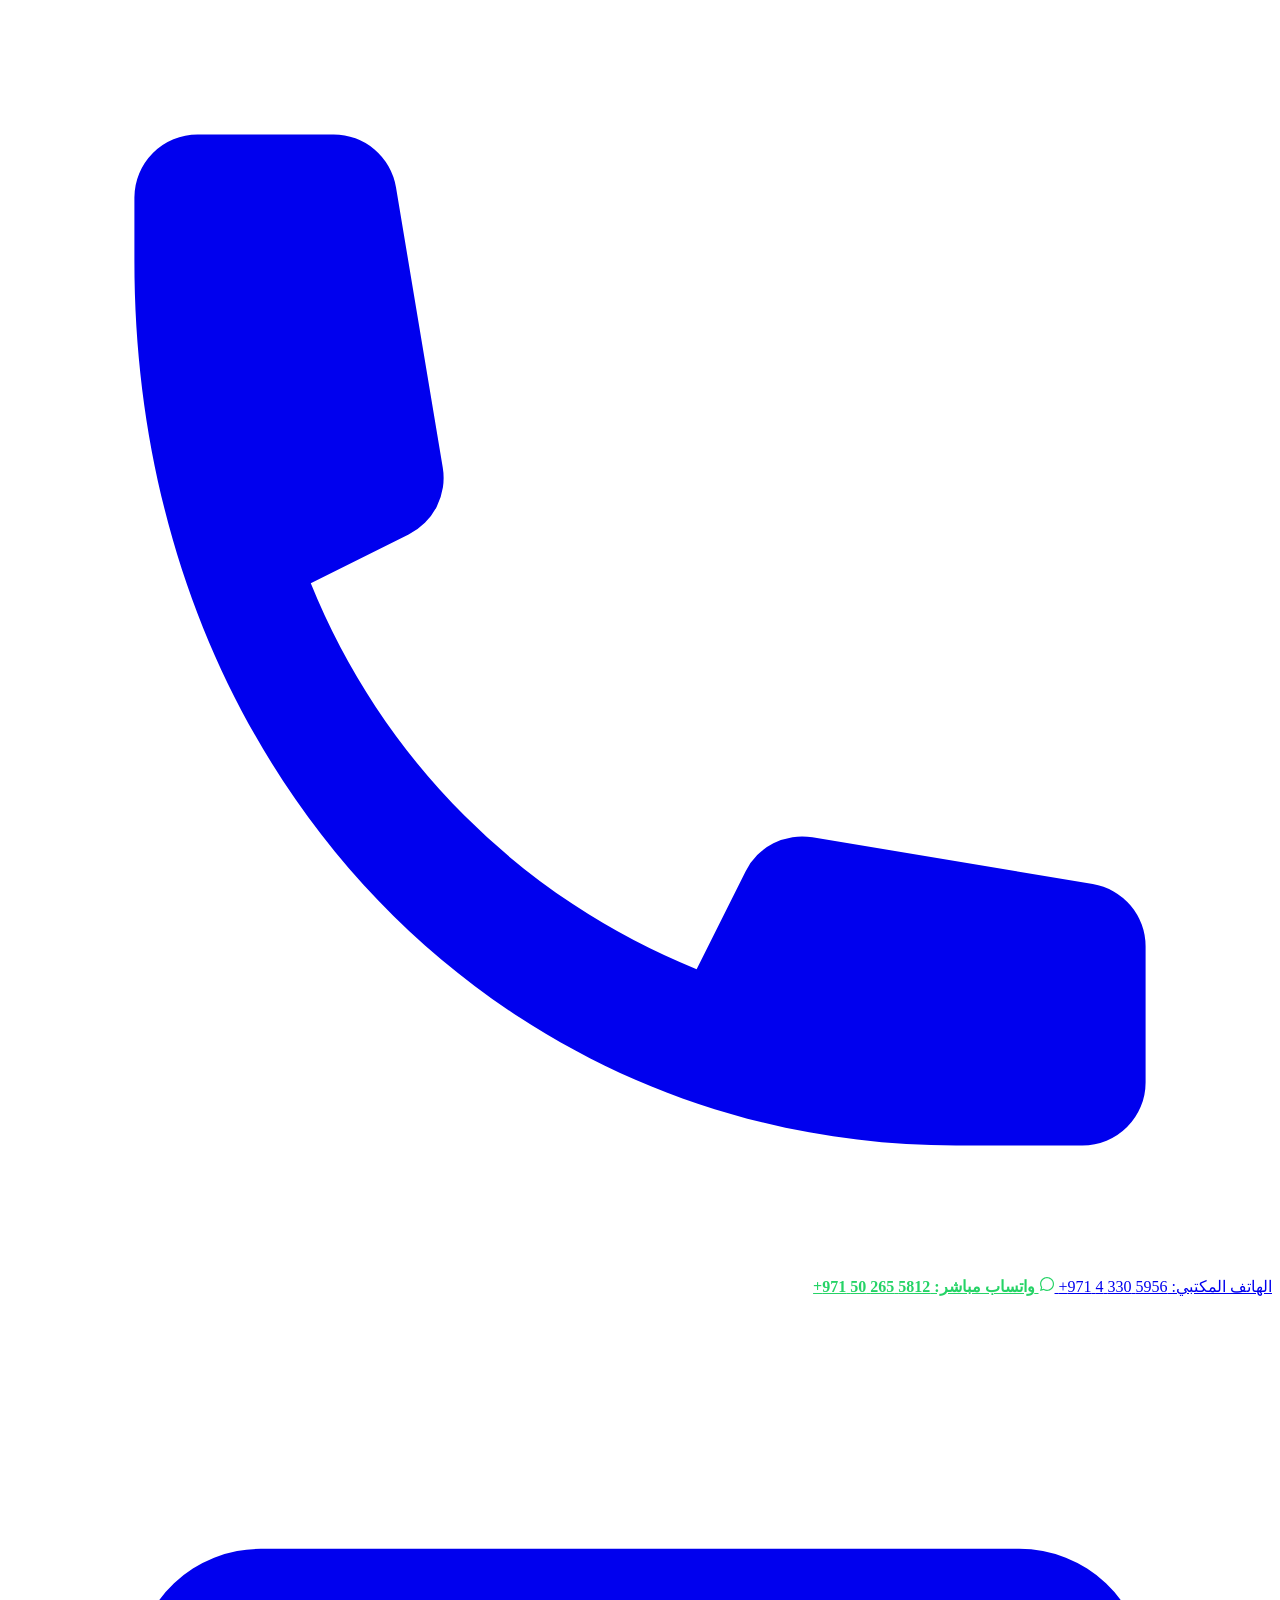
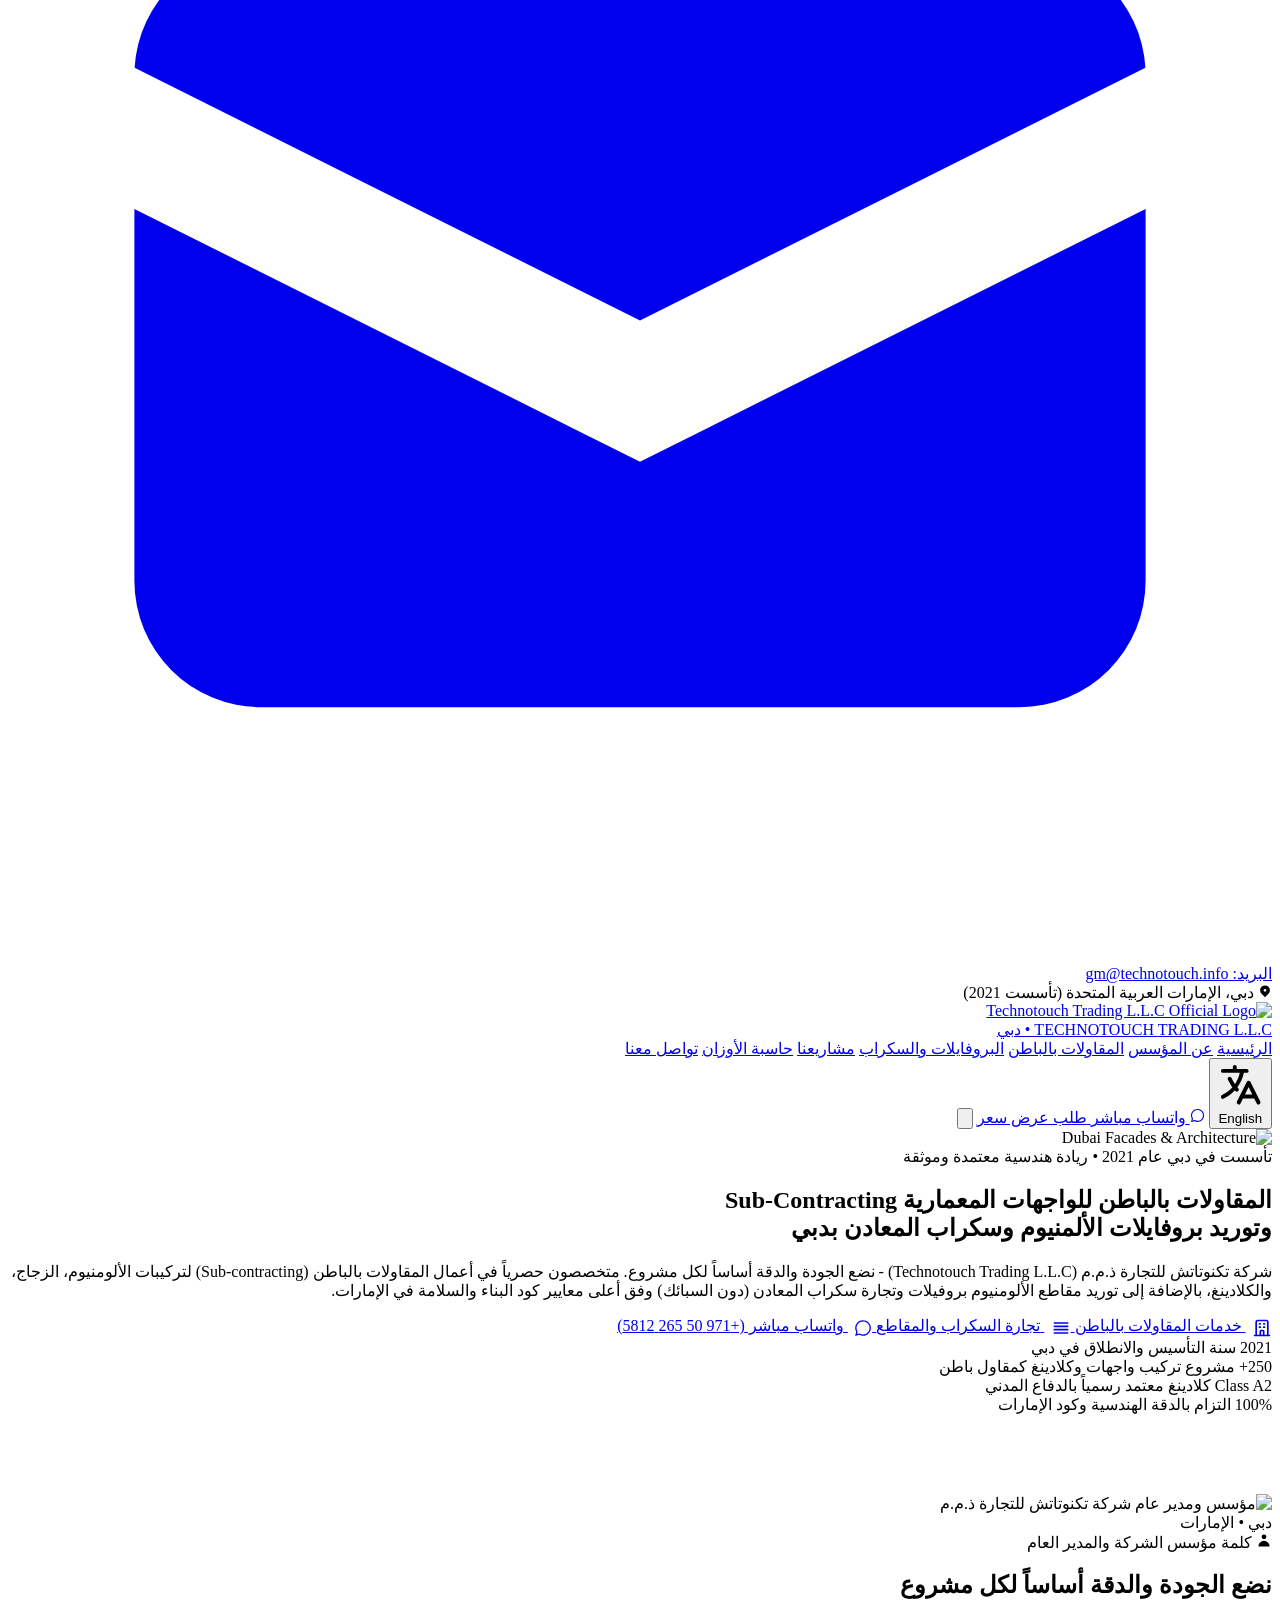
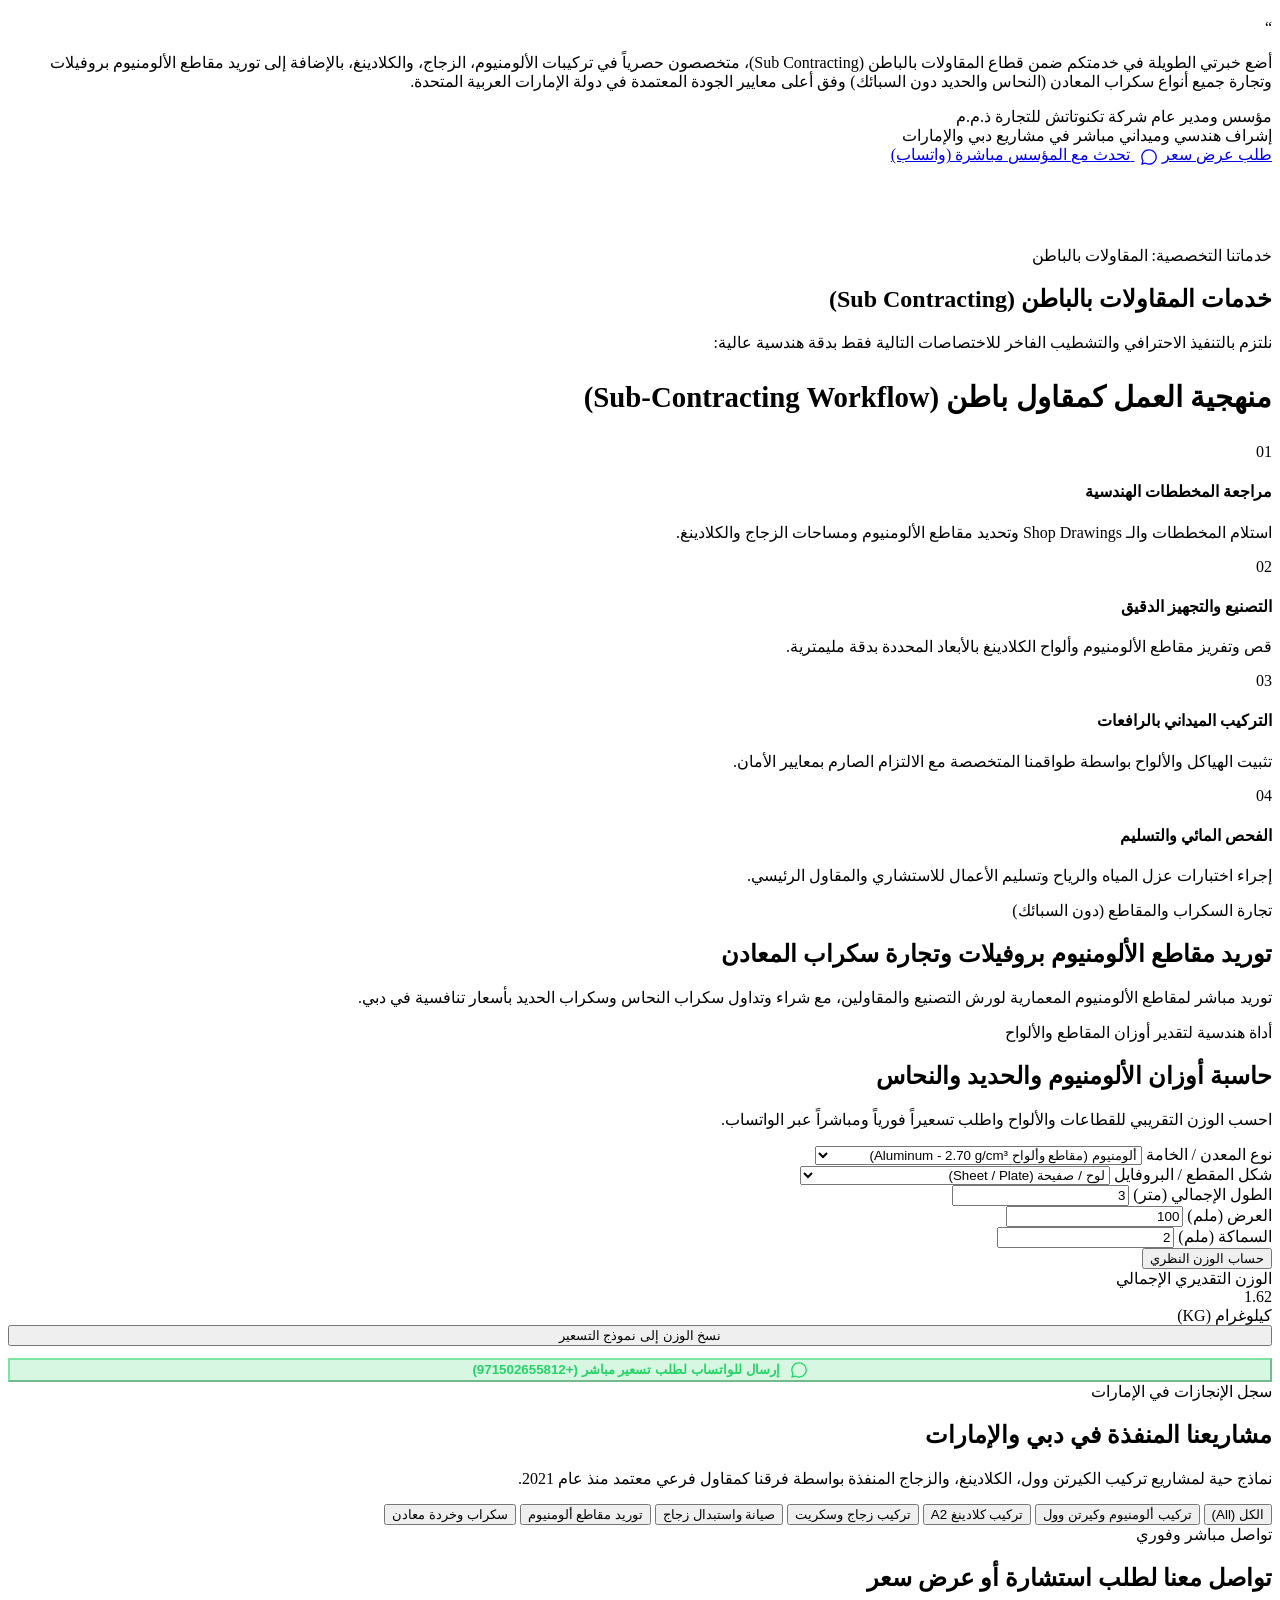
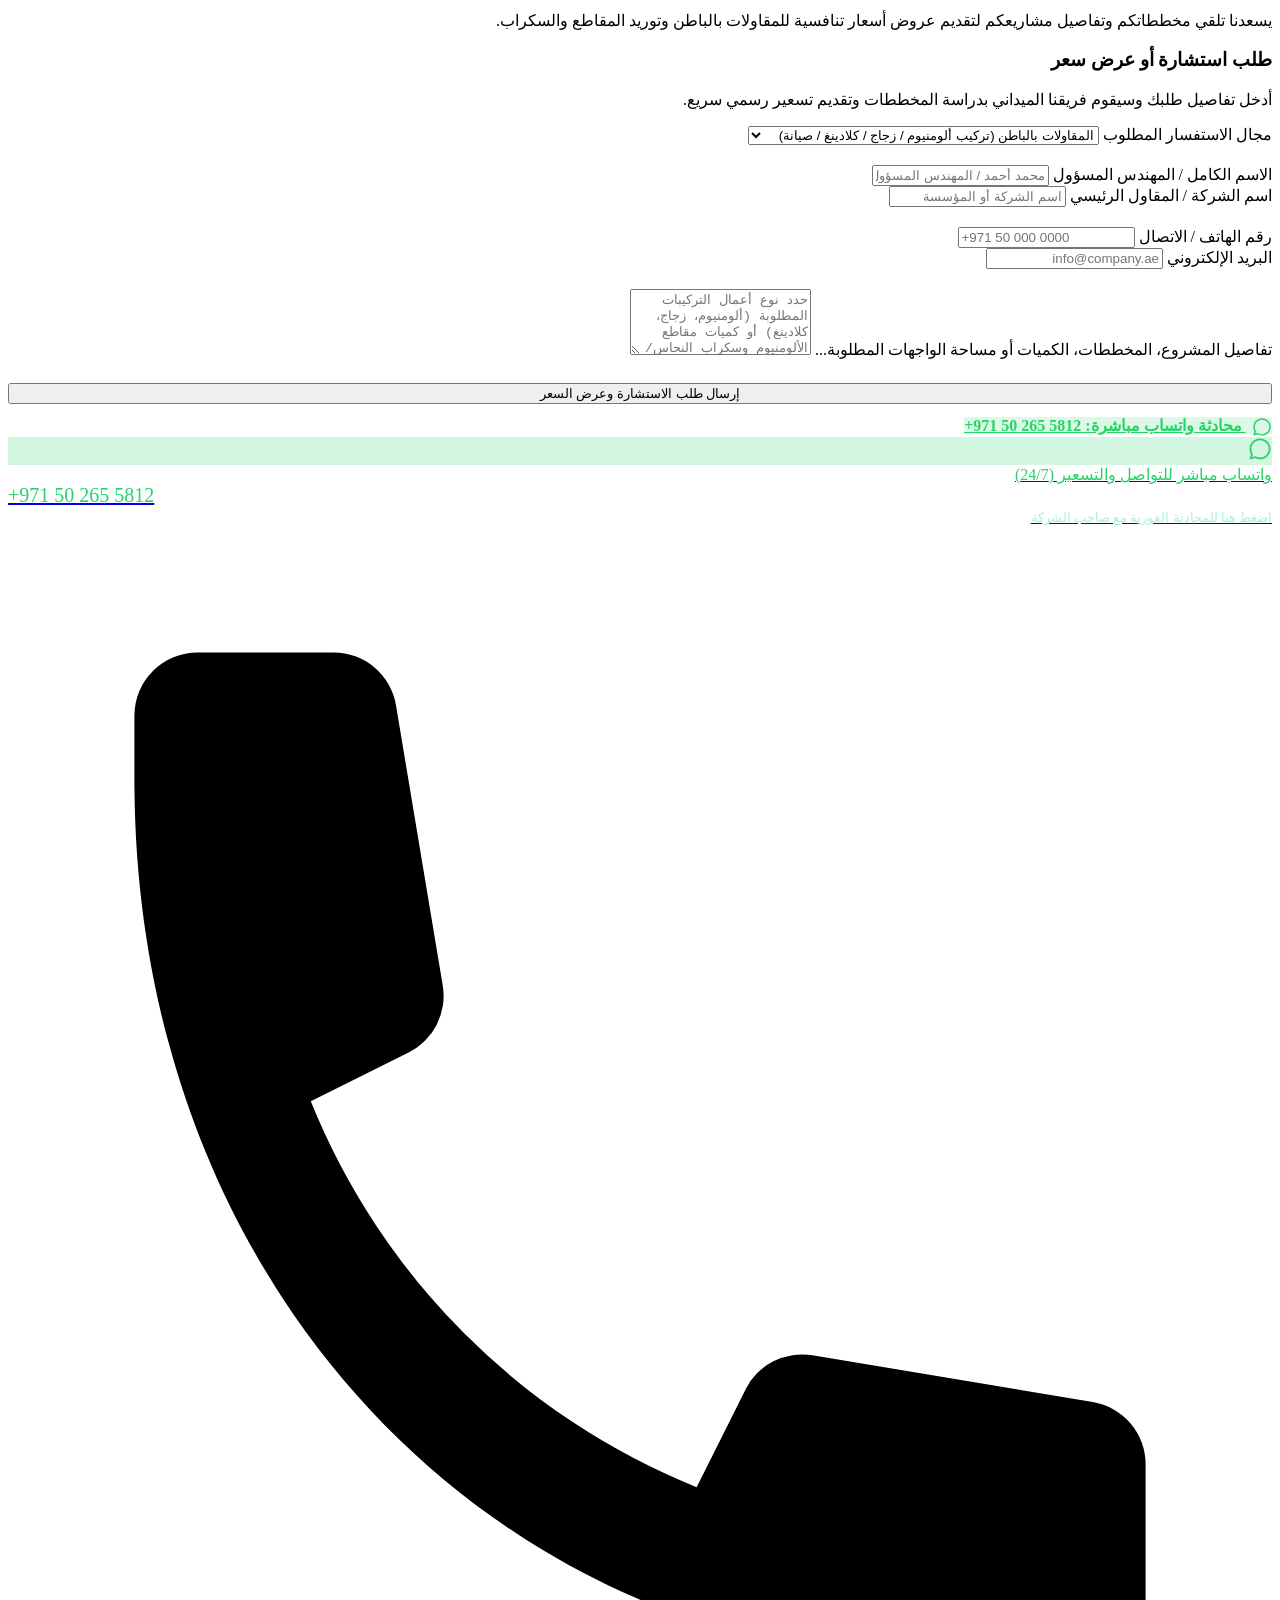
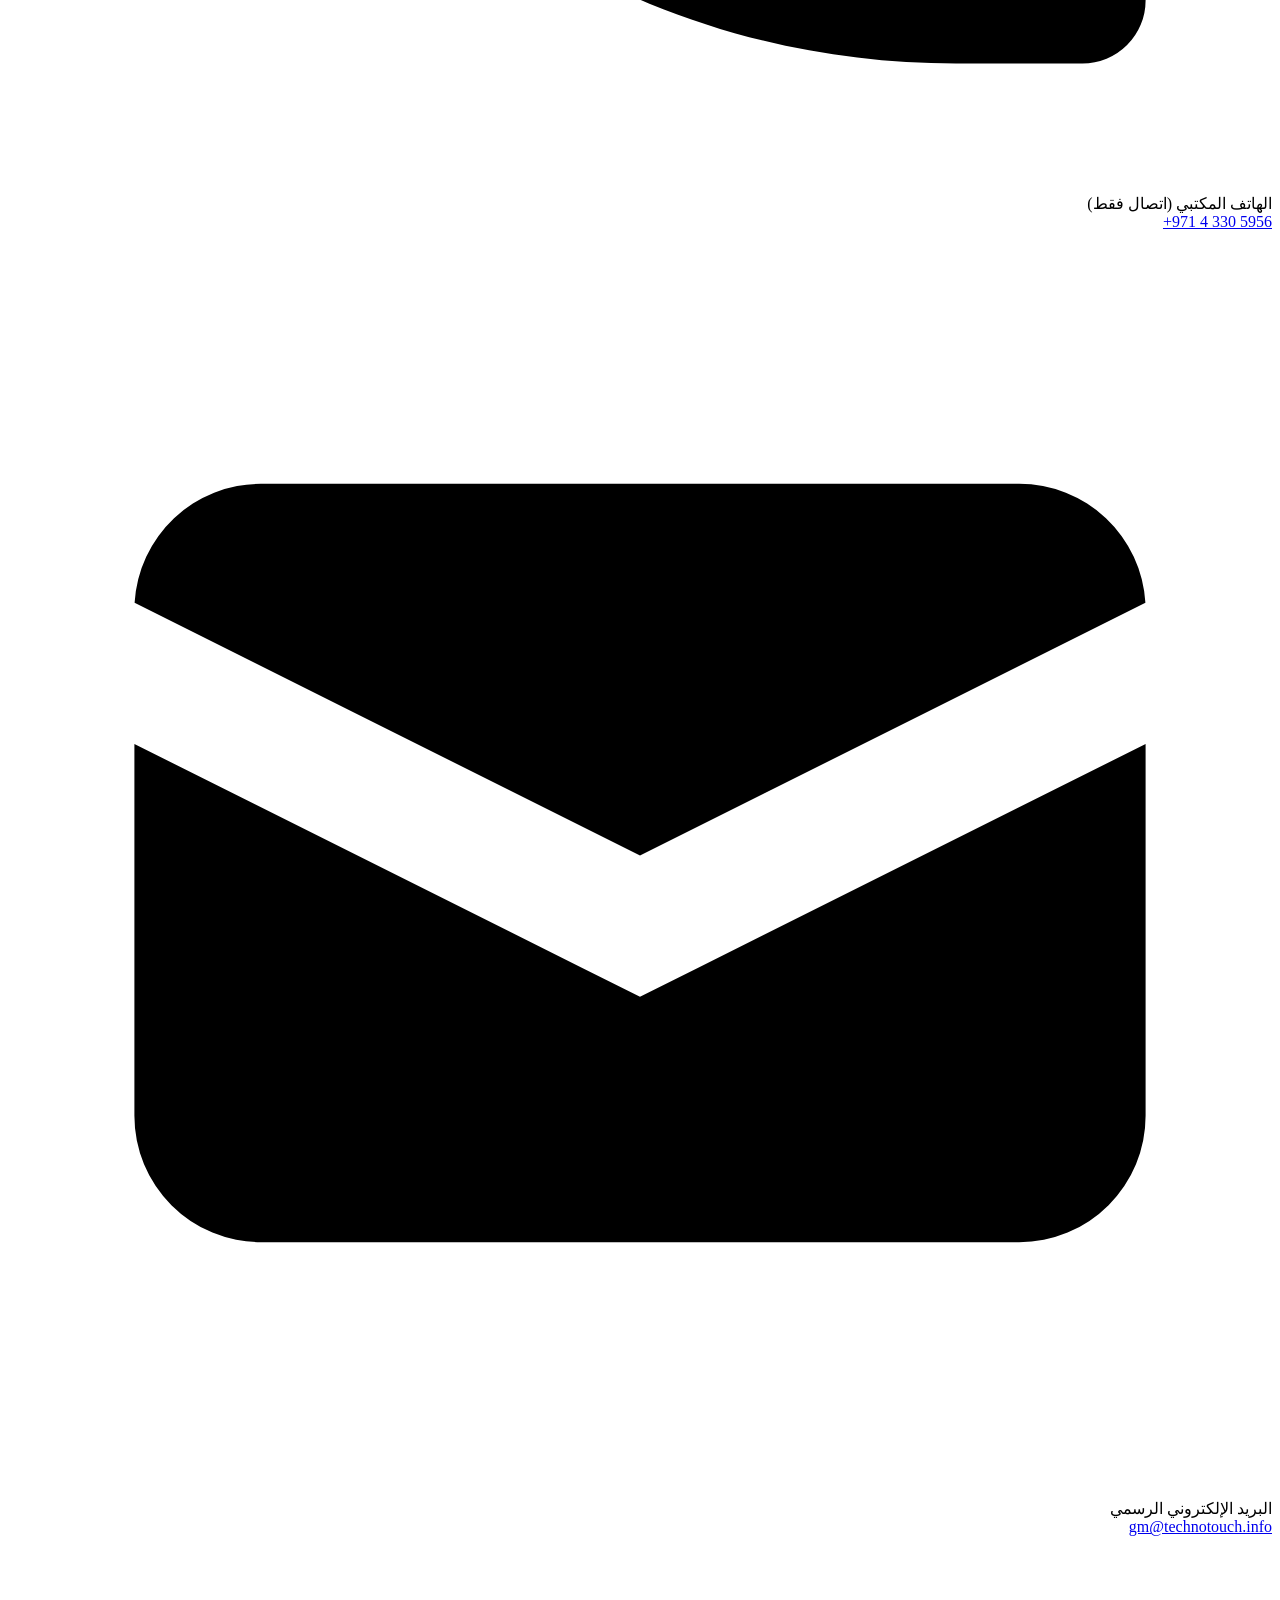
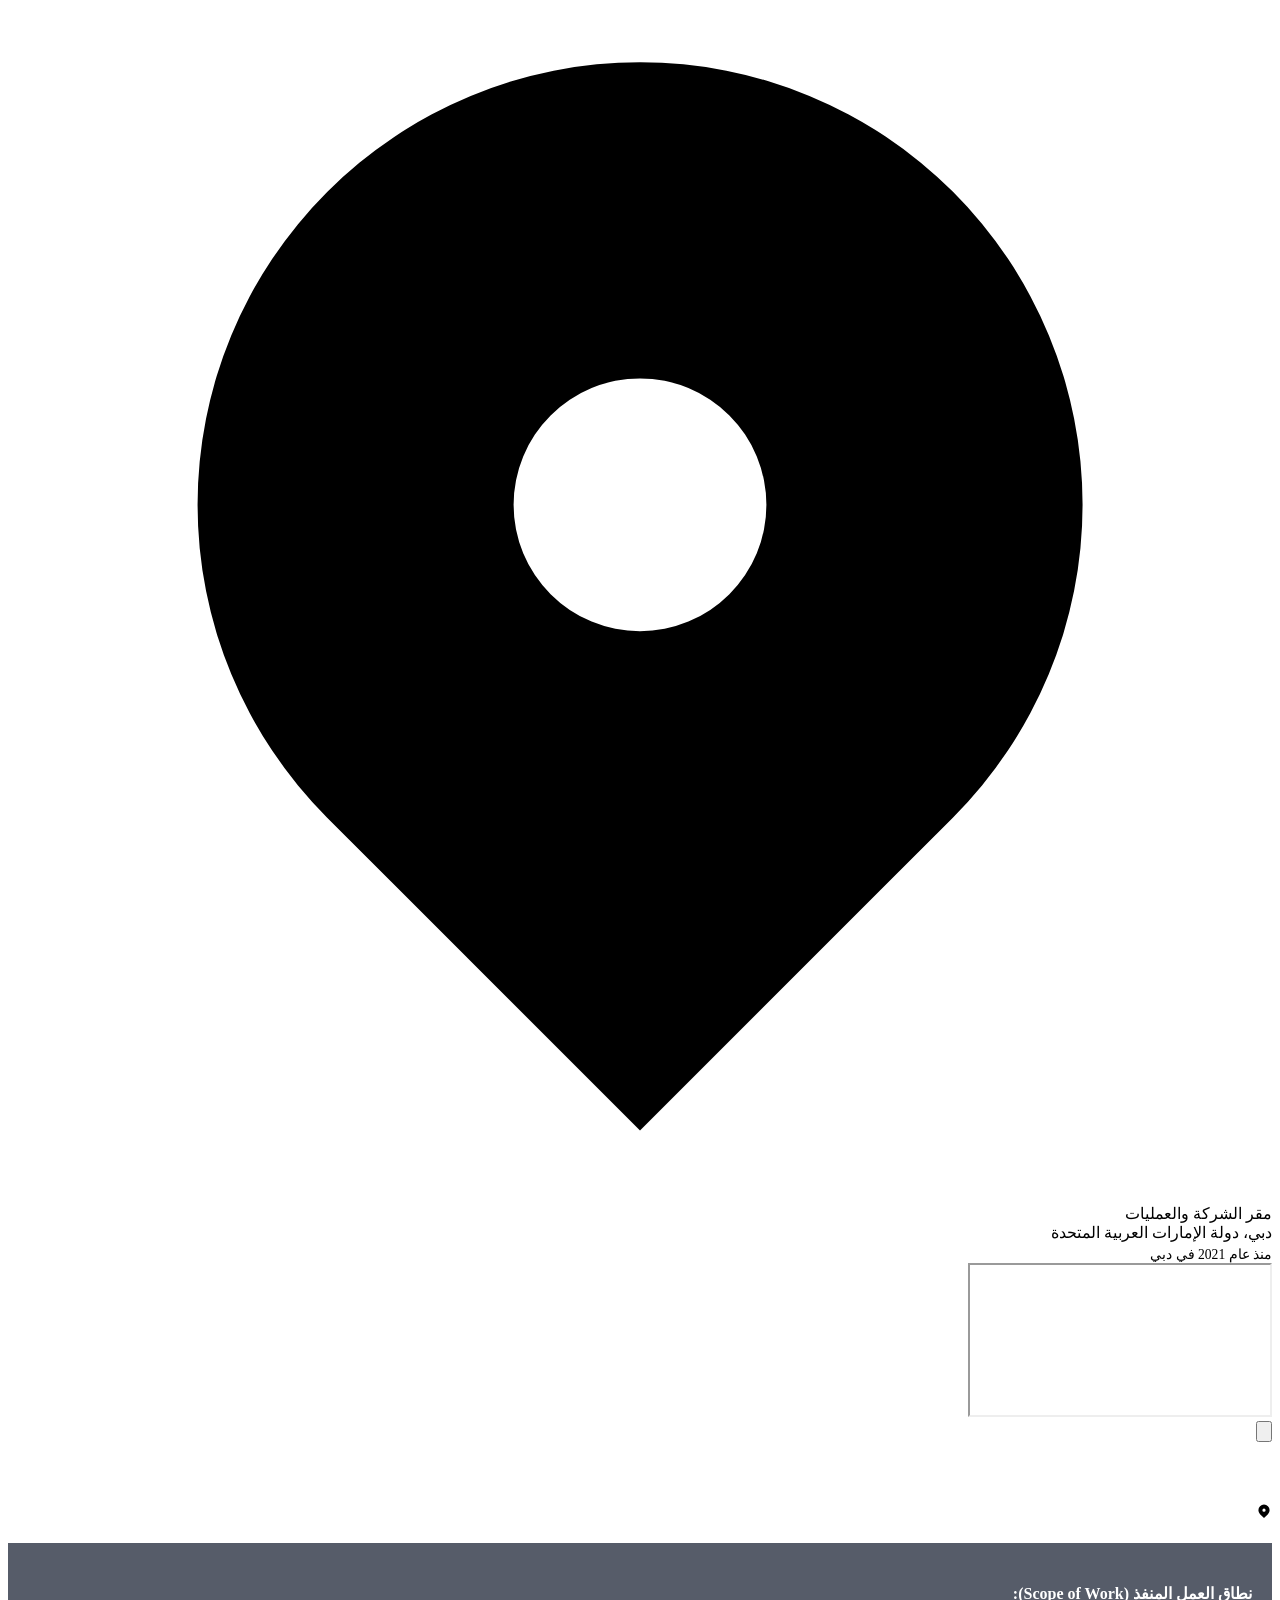
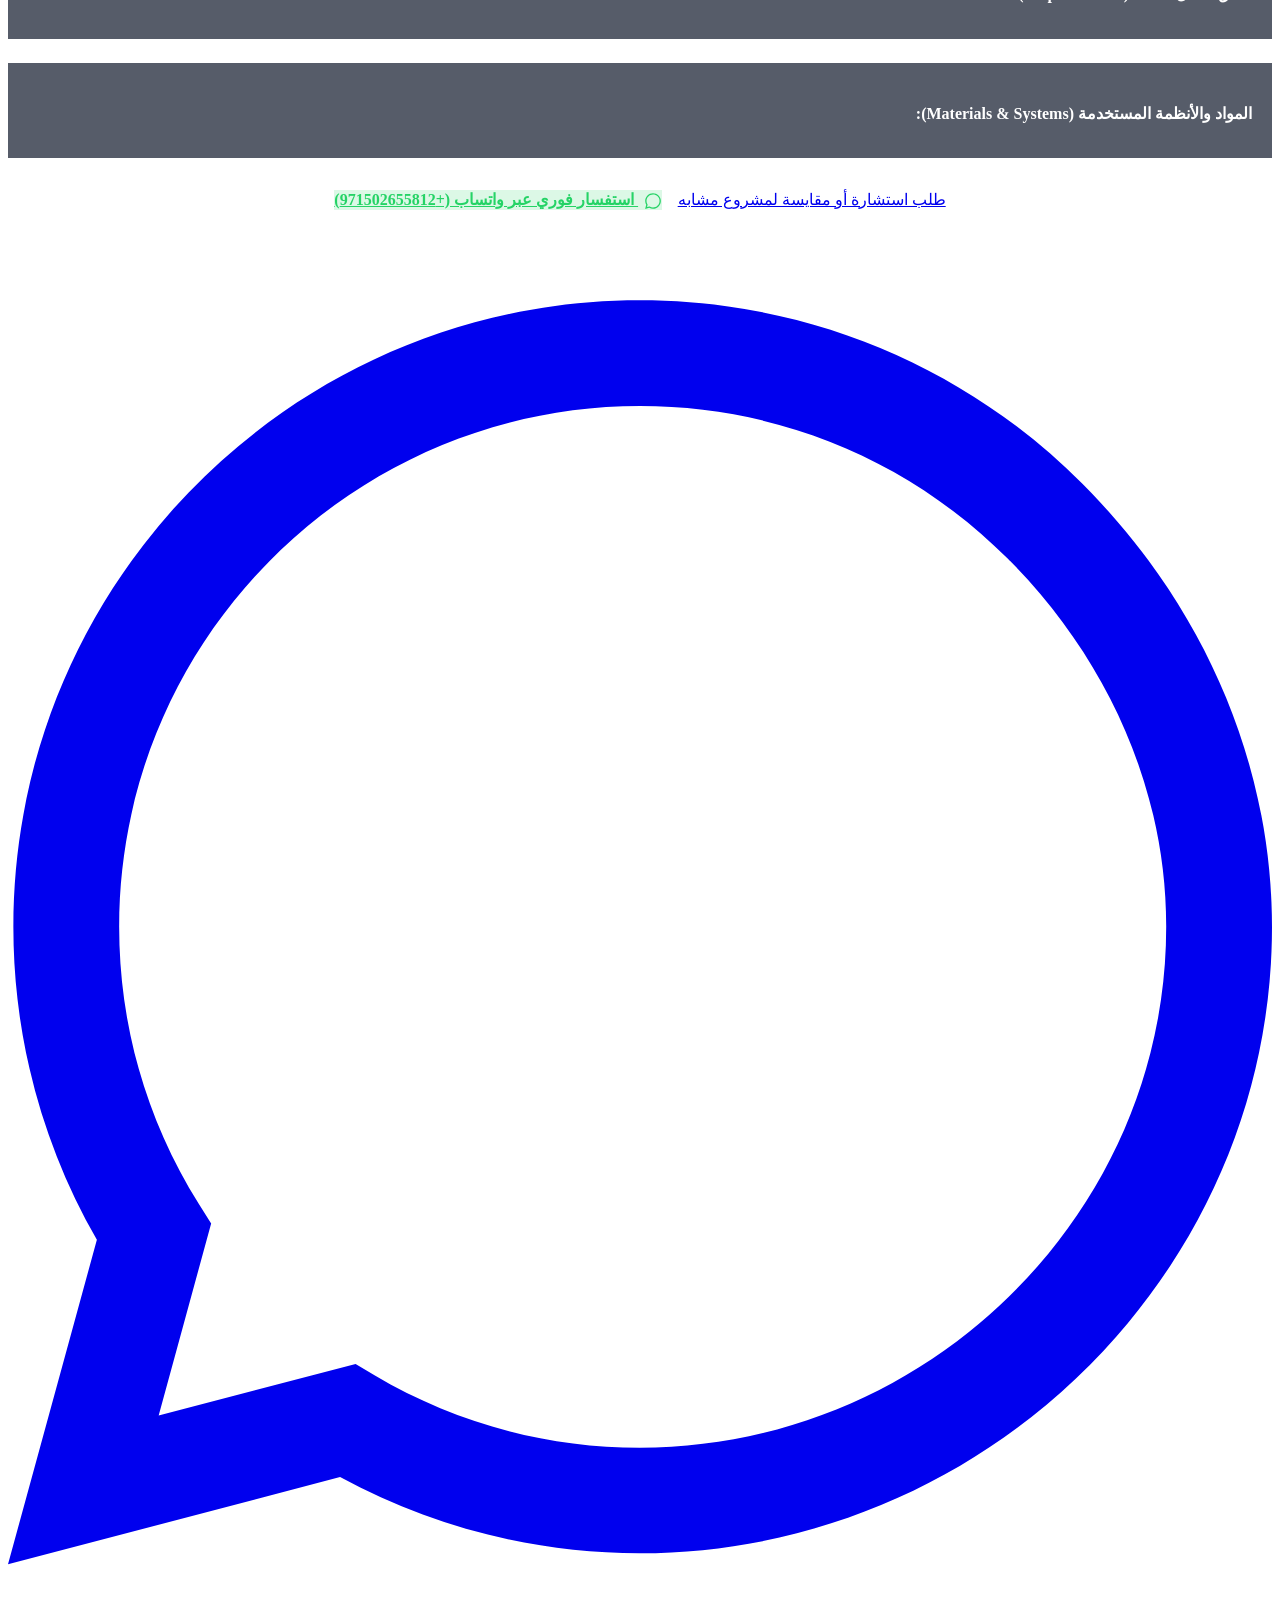
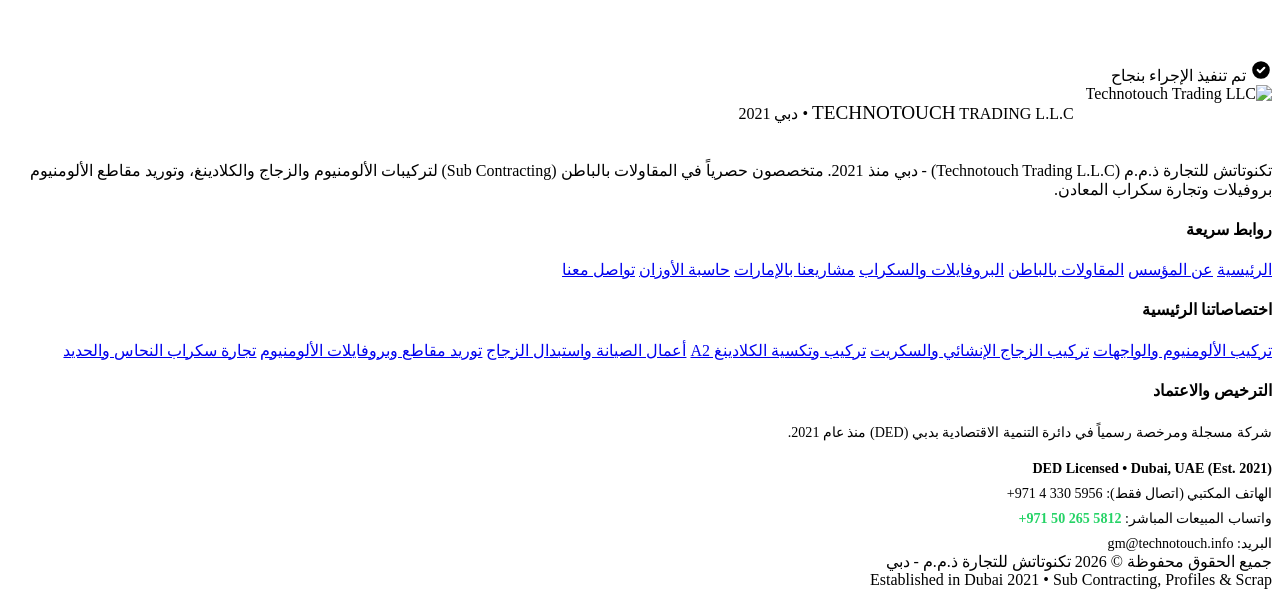
==== index.html @ 432a6f57 "Add files via upload" ====
<!DOCTYPE html>
<html lang="ar" dir="rtl">
<head>
  <meta charset="UTF-8">
  <meta name="viewport" content="width=device-width, initial-scale=1.0">
  <meta http-equiv="X-UA-Compatible" content="ie=edge">

  <!-- SEO Primary Meta Tags -->
  <title>تكنوتاتش للتجارة ذ.م.م | Technotouch Trading L.L.C - Dubai (Sub Contracting & Scrap)</title>
  <meta name="title" content="تكنوتاتش للتجارة ذ.م.م | مقاولات ألمنيوم، زجاج، كلادينغ وتجارة السكراب">
  <meta name="description" content="شركة تكنوتاتش للتجارة ذ.م.م في دبي منذ عام 2021: مقاولات بالباطن (Sub Contracting) متخصصة حصرياً في تركيبات الألومنيوم، الزجاج، والكلادينغ، وتوريد بروفايلات الألومنيوم وسكراب النحاس والحديد (دون السبائك).">
  <meta name="keywords" content="تكنوتاتش للتجارة دبي, مقاولات بالباطن دبي, تركيب الومنيوم دبي, تركيب زجاج واجهات, تركيب كلادينغ دبي, توريد بروفيلات المنيوم, سكراب نحاس دبي, سكراب حديد دبي, Sub Contracting Dubai, Technotouch Trading LLC">
  <meta name="author" content="Technotouch Trading L.L.C">
  <meta name="robots" content="index, follow">

  <!-- Open Graph / Facebook -->
  <meta property="og:type" content="website">
  <meta property="og:url" content="https://technotouchllc.wixsite.com/technotouch">
  <meta property="og:title" content="Technotouch Trading L.L.C - Sub Contracting & Scrap Trading Dubai">
  <meta property="og:description" content="نضع الجودة والدقة أساساً لكل مشروع: مقاولات بالباطن للألمنيوم والزجاج والكلادينغ، وتوريد بروفايلات وسكراب المعادن في دبي.">
  <meta property="og:image" content="assets/images/founder.jpg">

  <!-- Favicon -->
  <link rel="icon" type="image/png" href="assets/icons/technotouch-official-logo.png">

  <!-- Google Fonts: Cairo for Arabic & Plus Jakarta Sans for Latin -->
  <link rel="preconnect" href="https://fonts.googleapis.com">
  <link rel="preconnect" href="https://fonts.gstatic.com" crossorigin>
  <link href="https://fonts.googleapis.com/css2?family=Cairo:wght@400;600;700;800;900&family=Plus+Jakarta+Sans:wght@400;500;600;700;800;900&display=swap" rel="stylesheet">

  <!-- Main Stylesheets -->
  <link rel="stylesheet" href="css/style.css">
  <link rel="stylesheet" href="css/rtl.css">
</head>
<body>

  <!-- Top Notification & Direct Contact Bar -->
  <div class="topbar">
    <div class="container topbar-content">
      <div class="topbar-links">
        <a href="tel:+97143305956" class="topbar-item" title="Office Landline Call Only">
          <svg fill="currentColor" viewBox="0 0 20 20"><path d="M2 3a1 1 0 011-1h2.153a1 1 0 01.986.836l.74 4.435a1 1 0 01-.54 1.06l-1.548.773a11.037 11.037 0 006.105 6.105l.774-1.548a1 1 0 011.059-.54l4.435.74a1 1 0 01.836.986V17a1 1 0 01-1 1h-2C7.82 18 2 12.18 2 4V3z"></path></svg>
          <span data-i18n="top_phone">الهاتف المكتبي: 5956 330 4 971+</span>
        </a>
        <a href="https://wa.me/971502655812?text=Hello%20Technotouch%20Trading%20LLC" target="_blank" rel="noopener noreferrer" class="topbar-item" style="color: #25d366; font-weight: 700;" title="Direct WhatsApp: +971 50 265 5812">
          <svg width="16" height="16" fill="currentColor" viewBox="0 0 448 512"><path d="M380.9 97.1C339 55.1 283.2 32 223.9 32c-122.4 0-222 99.6-222 222 0 39.1 10.2 77.3 29.6 111L0 480l117.7-30.9c32.4 17.7 68.9 27 106.1 27h.1c122.3 0 224.1-99.6 224.1-222 0-59.3-25.2-115-67.1-157zm-157 341.6c-33.2 0-65.7-8.9-94-25.7l-6.7-4-69.8 18.3L72 359.2l-4.4-7c-18.5-29.4-28.2-63.3-28.2-98.2 0-101.7 82.8-184.5 184.6-184.5 49.3 0 95.6 19.2 130.4 54.1 34.8 34.9 56.2 81.2 56.1 130.5 0 101.8-84.9 184.6-186.6 184.6z"/></svg>
          <span data-i18n="top_whatsapp">واتساب مباشر: 5812 265 50 971+</span>
        </a>
        <a href="mailto:gm@technotouch.info" class="topbar-item" title="Corporate Email">
          <svg fill="currentColor" viewBox="0 0 20 20"><path d="M2.003 5.884L10 9.882l7.997-3.998A2 2 0 0016 4H4a2 2 0 00-1.997 1.884z"></path><path d="M18 8.118l-8 4-8-4V14a2 2 0 002 2h12a2 2 0 002-2V8.118z"></path></svg>
          <span data-i18n="top_email">البريد: gm@technotouch.info</span>
        </a>
      </div>
      <div class="topbar-actions">
        <span class="badge-location">
          <svg width="14" height="14" fill="currentColor" viewBox="0 0 20 20"><path fill-rule="evenodd" d="M5.05 4.05a7 7 0 119.9 9.9L10 18.9l-4.95-4.95a7 7 0 010-9.9zM10 11a2 2 0 100-4 2 2 0 000 4z" clip-rule="evenodd"></path></svg>
          <span data-i18n="top_location">دبي، الإمارات العربية المتحدة (تأسست 2021)</span>
        </span>
      </div>
    </div>
  </div>

  <!-- Main Site Header -->
  <header class="site-header" id="siteHeader">
    <div class="container header-container">
      <!-- Brand Logo featuring Authentic Infinity Symbol -->
      <a href="#home" class="brand-logo" aria-label="Technotouch Trading Home">
        <div class="brand-logo-frame">
          <img src="assets/icons/technotouch-official-logo.png" alt="Technotouch Trading L.L.C Official Logo" class="brand-logo-img">
        </div>
        <div class="brand-text-block">
          <span class="brand-name-main">TECHNOTOUCH</span>
          <span class="brand-sub-badge">TRADING L.L.C • دبي</span>
        </div>
      </a>

      <!-- Navigation Menu -->
      <nav class="nav-menu" id="mainNav">
        <a href="#home" class="nav-link active" data-i18n="nav_home">الرئيسية</a>
        <a href="#founder" class="nav-link" data-i18n="nav_founder">عن المؤسس</a>
        <a href="#services" class="nav-link" data-i18n="nav_subcontracting">المقاولات بالباطن</a>
        <a href="#scrap" class="nav-link" data-i18n="nav_metals">البروفايلات والسكراب</a>
        <a href="#projects" class="nav-link" data-i18n="nav_projects">مشاريعنا</a>
        <a href="#calculator" class="nav-link" data-i18n="nav_calc">حاسبة الأوزان</a>
        <a href="#contact" class="nav-link" data-i18n="nav_contact">تواصل معنا</a>
      </nav>

      <!-- Header Actions: Language Switcher, Direct WhatsApp & Quote CTA -->
      <div class="header-actions">
        <button class="lang-toggle-btn" id="langToggleBtn" title="Switch Language">
          <svg fill="none" stroke="currentColor" viewBox="0 0 24 24"><path stroke-linecap="round" stroke-linejoin="round" stroke-width="2" d="M3 5h12M9 3v2m1.048 9.5A18.022 18.022 0 016.412 9m6.088 9h7M11 21l5-10 5 10M12.751 5C11.783 10.77 8.07 15.61 3 18.129"></path></svg>
          <span id="langToggleText">English</span>
        </button>
        <a href="https://wa.me/971502655812?text=Hello%20Technotouch%20Trading%20LLC" target="_blank" rel="noopener noreferrer" class="header-wa-pill" title="WhatsApp Direct: +971 50 265 5812">
          <span class="wa-dot-live"></span>
          <svg width="15" height="15" fill="currentColor" viewBox="0 0 448 512"><path d="M380.9 97.1C339 55.1 283.2 32 223.9 32c-122.4 0-222 99.6-222 222 0 39.1 10.2 77.3 29.6 111L0 480l117.7-30.9c32.4 17.7 68.9 27 106.1 27h.1c122.3 0 224.1-99.6 224.1-222 0-59.3-25.2-115-67.1-157zm-157 341.6c-33.2 0-65.7-8.9-94-25.7l-6.7-4-69.8 18.3L72 359.2l-4.4-7c-18.5-29.4-28.2-63.3-28.2-98.2 0-101.7 82.8-184.5 184.6-184.5 49.3 0 95.6 19.2 130.4 54.1 34.8 34.9 56.2 81.2 56.1 130.5 0 101.8-84.9 184.6-186.6 184.6z"/></svg>
          <span data-i18n="top_whatsapp_short">واتساب مباشر</span>
        </a>
        <a href="#contact" class="btn btn-primary btn-sm header-cta-btn" data-i18n="cta_quote">طلب عرض سعر</a>
        <button class="mobile-nav-toggle" id="mobileNavToggle" aria-label="Toggle Navigation Menu">
          <svg fill="none" stroke="currentColor" viewBox="0 0 24 24"><path stroke-linecap="round" stroke-linejoin="round" stroke-width="2" d="M4 6h16M4 12h16m-7 6h7"></path></svg>
        </button>
      </div>
    </div>
  </header>

  <main>
    <!-- Hero Section -->
    <section class="hero-section" id="home">
      <div class="hero-bg-wrapper">
        <img src="assets/images/dubai-skyline-metals.jpg" alt="Dubai Facades & Architecture" class="hero-bg-image" priority="high">
        <div class="hero-overlay"></div>
        <div class="hero-glow-orb hero-glow-1"></div>
        <div class="hero-glow-orb hero-glow-2"></div>
      </div>

      <div class="container">
        <div class="hero-content">
          <div class="hero-badge">
            <span class="hero-badge-spark"></span>
            <span data-i18n="hero_badge">تأسست في دبي عام 2021 • ريادة هندسية معتمدة وموثقة</span>
          </div>
          <h1 class="hero-title">
            <span class="hero-title-main" data-i18n="hero_title_1">المقاولات بالباطن للواجهات المعمارية</span>
            <span class="hero-en-tag"><bdi>Sub-Contracting</bdi></span>
            <br>
            <span class="text-gold" data-i18n="hero_title_highlight">وتوريد بروفايلات الألمنيوم وسكراب المعادن بدبي</span>
          </h1>
          <p class="hero-description" data-i18n="hero_desc">
            شركة تكنوتاتش للتجارة ذ.م.م (Technotouch Trading L.L.C) - نضع الجودة والدقة أساساً لكل مشروع. متخصصون حصرياً في أعمال المقاولات بالباطن (Sub-contracting) لتركيبات الألومنيوم، الزجاج، والكلادينغ، بالإضافة إلى توريد مقاطع الألومنيوم بروفيلات وتجارة سكراب المعادن (دون السبائك) وفق أعلى معايير كود البناء والسلامة في الإمارات.
          </p>
          <div class="hero-ctas">
            <a href="#services" class="btn btn-primary btn-lg">
              <svg width="20" height="20" fill="none" stroke="currentColor" viewBox="0 0 24 24" style="display:inline-block; vertical-align:middle; margin-inline-end:0.4rem;"><path stroke-linecap="round" stroke-linejoin="round" stroke-width="2" d="M19 21V5a2 2 0 00-2-2H7a2 2 0 00-2 2v16m14 0h2m-2 0h-5m-9 0H3m2 0h5M9 7h1m-1 4h1m4-4h1m-1 4h1m-5 10v-5a1 1 0 011-1h2a1 1 0 011 1v5m-4 0h4"></path></svg>
              <span data-i18n="hero_btn_subcontracting">خدمات المقاولات بالباطن</span>
            </a>
            <a href="#scrap" class="btn btn-secondary btn-lg">
              <svg width="20" height="20" fill="none" stroke="currentColor" viewBox="0 0 24 24" style="display:inline-block; vertical-align:middle; margin-inline-end:0.4rem;"><path stroke-linecap="round" stroke-linejoin="round" stroke-width="2" d="M4 6h16M4 10h16M4 14h16M4 18h16"></path></svg>
              <span data-i18n="hero_btn_scrap">تجارة السكراب والمقاطع</span>
            </a>
            <a href="https://wa.me/971502655812?text=Hello%20Technotouch%20Trading%20LLC" target="_blank" rel="noopener noreferrer" class="btn btn-wa-hero btn-lg">
              <svg width="18" height="18" fill="currentColor" viewBox="0 0 448 512" style="display: inline-block; vertical-align: middle; margin-inline-end: 0.4rem;"><path d="M380.9 97.1C339 55.1 283.2 32 223.9 32c-122.4 0-222 99.6-222 222 0 39.1 10.2 77.3 29.6 111L0 480l117.7-30.9c32.4 17.7 68.9 27 106.1 27h.1c122.3 0 224.1-99.6 224.1-222 0-59.3-25.2-115-67.1-157zm-157 341.6c-33.2 0-65.7-8.9-94-25.7l-6.7-4-69.8 18.3L72 359.2l-4.4-7c-18.5-29.4-28.2-63.3-28.2-98.2 0-101.7 82.8-184.5 184.6-184.5 49.3 0 95.6 19.2 130.4 54.1 34.8 34.9 56.2 81.2 56.1 130.5 0 101.8-84.9 184.6-186.6 184.6z"/></svg>
              <span data-i18n="hero_btn_whatsapp">واتساب مباشر (+971 50 265 5812)</span>
            </a>
          </div>

          <!-- Stats Strip -->
          <div class="stats-strip">
            <div class="stat-item">
              <span class="stat-number" data-i18n="stat_1_num">2021</span>
              <span class="stat-label" data-i18n="stat_1_label">سنة التأسيس والانطلاق في دبي</span>
            </div>
            <div class="stat-item">
              <span class="stat-number" data-i18n="stat_2_num">250+</span>
              <span class="stat-label" data-i18n="stat_2_label">مشروع تركيب واجهات وكلادينغ كمقاول باطن</span>
            </div>
            <div class="stat-item">
              <span class="stat-number" data-i18n="stat_3_num">Class A2</span>
              <span class="stat-label" data-i18n="stat_3_label">كلادينغ معتمد رسمياً بالدفاع المدني</span>
            </div>
            <div class="stat-item">
              <span class="stat-number" data-i18n="stat_4_num">100%</span>
              <span class="stat-label" data-i18n="stat_4_label">التزام بالدقة الهندسية وكود الإمارات</span>
            </div>
          </div>
        </div>
      </div>
    </section>

    <!-- Founder & General Manager Leadership Section -->
    <section class="section" id="founder" style="padding-top: 5rem; padding-bottom: 5rem;">
      <div class="container">
        <div class="founder-card-wrapper">
          <!-- Founder Portrait Box -->
          <div class="founder-img-box">
            <img src="assets/images/founder.jpg" alt="مؤسس ومدير عام شركة تكنوتاتش للتجارة ذ.م.م" class="founder-img">
            <div class="founder-img-badge">
              <span class="badge-dot-live"></span>
              <span>دبي • الإمارات</span>
            </div>
          </div>

          <!-- Founder Statement Content -->
          <div class="founder-info-content">
            <div class="founder-badge-pill">
              <svg width="16" height="16" fill="currentColor" viewBox="0 0 20 20"><path fill-rule="evenodd" d="M10 9a3 3 0 100-6 3 3 0 000 6zm-7 9a7 7 0 1114 0H3z" clip-rule="evenodd"></path></svg>
              <span data-i18n="founder_tag">كلمة مؤسس الشركة والمدير العام</span>
            </div>
            <h2 class="section-title founder-main-title" data-i18n="founder_title">
              نضع الجودة والدقة أساساً لكل مشروع
            </h2>
            <div class="founder-quote-box">
              <div class="quote-mark-icon">“</div>
              <p class="founder-quote-text" data-i18n="founder_quote">
                أضع خبرتي الطويلة في خدمتكم ضمن قطاع المقاولات بالباطن (Sub Contracting)، متخصصون حصرياً في تركيبات الألومنيوم، الزجاج، والكلادينغ، بالإضافة إلى توريد مقاطع الألومنيوم بروفيلات وتجارة جميع أنواع سكراب المعادن (النحاس والحديد دون السبائك) وفق أعلى معايير الجودة المعتمدة في دولة الإمارات العربية المتحدة.
              </p>
            </div>

            <div class="founder-signature-box">
              <div class="founder-meta">
                <div class="founder-name-title" data-i18n="founder_name">مؤسس ومدير عام شركة تكنوتاتش للتجارة ذ.م.م</div>
                <div class="founder-experience-text" data-i18n="founder_badge">إشراف هندسي وميداني مباشر في مشاريع دبي والإمارات</div>
              </div>
              <div class="founder-actions">
                <a href="#contact" class="btn btn-primary" data-i18n="cta_quote">طلب عرض سعر</a>
                <a href="https://wa.me/971502655812?text=Hello%20Technotouch%20Trading%20LLC" target="_blank" rel="noopener noreferrer" class="btn btn-wa-founder">
                  <svg width="18" height="18" fill="currentColor" viewBox="0 0 448 512" style="display: inline-block; vertical-align: middle; margin-inline-end: 0.35rem;"><path d="M380.9 97.1C339 55.1 283.2 32 223.9 32c-122.4 0-222 99.6-222 222 0 39.1 10.2 77.3 29.6 111L0 480l117.7-30.9c32.4 17.7 68.9 27 106.1 27h.1c122.3 0 224.1-99.6 224.1-222 0-59.3-25.2-115-67.1-157zm-157 341.6c-33.2 0-65.7-8.9-94-25.7l-6.7-4-69.8 18.3L72 359.2l-4.4-7c-18.5-29.4-28.2-63.3-28.2-98.2 0-101.7 82.8-184.5 184.6-184.5 49.3 0 95.6 19.2 130.4 54.1 34.8 34.9 56.2 81.2 56.1 130.5 0 101.8-84.9 184.6-186.6 184.6z"/></svg>
                  <span data-i18n="founder_btn_talk">تحدث مع المؤسس مباشرة (واتساب)</span>
                </a>
              </div>
            </div>
          </div>
        </div>
      </div>
    </section>

    <!-- Section 1: Sub Contracting Services (Aluminum, Glass, Cladding, Maintenance) -->
    <section class="section section-alt" id="services">
      <div class="container">
        <div class="section-header">
          <div class="section-tag" data-i18n="subcontracting_section_tag">خدماتنا التخصصية: المقاولات بالباطن</div>
          <h2 class="section-title" data-i18n="subcontracting_section_title">خدمات المقاولات بالباطن (Sub Contracting)</h2>
          <p class="section-subtitle" data-i18n="subcontracting_section_sub">
            نلتزم بالتنفيذ الاحترافي والتشطيب الفاخر للاختصاصات التالية فقط بدقة هندسية عالية:
          </p>
        </div>

        <div class="facade-grid" id="subcontractingContainer">
          <!-- Dynamic rendering via JS from SUBCONTRACTING_SERVICES -->
        </div>

        <!-- Subcontracting Workflow Process -->
        <div class="process-section">
          <div class="process-header">
            <h3 class="section-title" style="font-size: 1.8rem;" data-i18n="process_title">منهجية العمل كمقاول باطن (Sub-Contracting Workflow)</h3>
          </div>
          <div class="process-steps">
            <div class="process-step-item">
              <div class="process-step-num">01</div>
              <h4 class="process-step-title" data-i18n="process_1_title">مراجعة المخططات الهندسية</h4>
              <p class="process-step-desc" data-i18n="process_1_desc">استلام المخططات والـ Shop Drawings وتحديد مقاطع الألومنيوم ومساحات الزجاج والكلادينغ.</p>
            </div>
            <div class="process-step-item">
              <div class="process-step-num">02</div>
              <h4 class="process-step-title" data-i18n="process_2_title">التصنيع والتجهيز الدقيق</h4>
              <p class="process-step-desc" data-i18n="process_2_desc">قص وتفريز مقاطع الألومنيوم وألواح الكلادينغ بالأبعاد المحددة بدقة مليمترية.</p>
            </div>
            <div class="process-step-item">
              <div class="process-step-num">03</div>
              <h4 class="process-step-title" data-i18n="process_3_title">التركيب الميداني بالرافعات</h4>
              <p class="process-step-desc" data-i18n="process_3_desc">تثبيت الهياكل والألواح بواسطة طواقمنا المتخصصة مع الالتزام الصارم بمعايير الأمان.</p>
            </div>
            <div class="process-step-item">
              <div class="process-step-num">04</div>
              <h4 class="process-step-title" data-i18n="process_4_title">الفحص المائي والتسليم</h4>
              <p class="process-step-desc" data-i18n="process_4_desc">إجراء اختبارات عزل المياه والرياح وتسليم الأعمال للاستشاري والمقاول الرئيسي.</p>
            </div>
          </div>
        </div>
      </div>
    </section>

    <!-- Section 2: Scrap & Profiles Trading (Without Ingots) -->
    <section class="section" id="scrap">
      <div class="container">
        <div class="section-header">
          <div class="section-tag" data-i18n="metals_section_tag">تجارة السكراب والمقاطع (دون السبائك)</div>
          <h2 class="section-title" data-i18n="metals_section_title">توريد مقاطع الألومنيوم بروفيلات وتجارة سكراب المعادن</h2>
          <p class="section-subtitle" data-i18n="metals_section_sub">
            توريد مباشر لمقاطع الألومنيوم المعمارية لورش التصنيع والمقاولين، مع شراء وتداول سكراب النحاس وسكراب الحديد بأسعار تنافسية في دبي.
          </p>
        </div>

        <div class="metals-grid" id="metalsContainer">
          <!-- Dynamic rendering via JS from METALS_CATALOG -->
        </div>
      </div>
    </section>

    <!-- Metal & Profiles Weight Calculator Utility -->
    <section class="section section-alt" id="calculator">
      <div class="container">
        <div class="section-header">
          <div class="section-tag" data-i18n="calc_tag">أداة هندسية لتقدير أوزان المقاطع والألواح</div>
          <h2 class="section-title" data-i18n="calc_title">حاسبة أوزان الألومنيوم والحديد والنحاس</h2>
          <p class="section-subtitle" data-i18n="calc_sub">
            احسب الوزن التقريبي للقطاعات والألواح واطلب تسعيراً فورياً ومباشراً عبر الواتساب.
          </p>
        </div>

        <div class="calc-card">
          <div class="calc-grid">
            <div class="calc-form">
              <div class="form-row">
                <div class="form-group">
                  <label class="form-label" data-i18n="calc_metal_type">نوع المعدن / الخامة</label>
                  <select class="form-control" id="calcMetal">
                    <option value="aluminum">ألومنيوم (مقاطع وألواح Aluminum - 2.70 g/cm³)</option>
                    <option value="steel">حديد وصلب (Iron & Steel - 7.85 g/cm³)</option>
                    <option value="stainless">ستانلس ستيل (Stainless Steel 304/316 - 7.93 g/cm³)</option>
                    <option value="copper">نحاس أحمر (Copper - 8.96 g/cm³)</option>
                    <option value="brass">نحاس أصفر (Brass - 8.50 g/cm³)</option>
                  </select>
                </div>
                <div class="form-group">
                  <label class="form-label" data-i18n="calc_shape">شكل المقطع / البروفايل</label>
                  <select class="form-control" id="calcShape">
                    <option value="sheet">لوح / صفيحة (Sheet / Plate)</option>
                    <option value="round-bar">قضيب مستدير مصمت (Round Bar)</option>
                    <option value="round-tube">ماسورة / أنبوب دائري (Round Tube / Pipe)</option>
                    <option value="rect-tube">تيوب مربع / مستطيل (Square / Rectangular Tube)</option>
                  </select>
                </div>
              </div>

              <div class="form-row">
                <div class="form-group">
                  <label class="form-label" data-i18n="calc_dim_length">الطول الإجمالي (متر)</label>
                  <input type="number" class="form-control" id="calcLength" value="3" min="0.1" step="0.1">
                </div>
                <div class="form-group" id="calcWidthGroup">
                  <label class="form-label" data-i18n="calc_dim_width">العرض (ملم)</label>
                  <input type="number" class="form-control" id="calcWidth" value="100" min="1" step="1">
                </div>
                <div class="form-group" id="calcDiaGroup" style="display: none;">
                  <label class="form-label" data-i18n="calc_dim_dia">القطر الخارجي (ملم)</label>
                  <input type="number" class="form-control" id="calcDia" value="50" min="1" step="1">
                </div>
              </div>

              <div class="form-group">
                <label class="form-label" data-i18n="calc_dim_thickness">السماكة (ملم)</label>
                <input type="number" class="form-control" id="calcThickness" value="2" min="0.1" step="0.1">
              </div>

              <button type="button" class="btn btn-outline-gold" id="btnCalculate" data-i18n="calc_btn_calc">
                حساب الوزن النظري
              </button>
            </div>

            <div class="calc-result-box">
              <span class="calc-result-title" data-i18n="calc_result_label">الوزن التقديري الإجمالي</span>
              <div class="calc-result-val" id="calcResultVal">1.62</div>
              <span class="calc-result-unit">كيلوغرام (KG)</span>
              
              <div style="display: flex; flex-direction: column; gap: 0.75rem; width: 100%;">
                <button type="button" class="btn btn-primary" id="btnRequestCalcQuote" data-i18n="calc_btn_rfq">
                  نسخ الوزن إلى نموذج التسعير
                </button>
                <button type="button" class="btn btn-secondary" id="btnCalcWhatsApp" style="background: rgba(37, 211, 102, 0.18); border-color: rgba(37, 211, 102, 0.5); color: #25d366; font-weight: 700;">
                  <svg width="18" height="18" fill="currentColor" viewBox="0 0 448 512" style="display: inline-block; vertical-align: middle; margin-inline-end: 0.4rem;"><path d="M380.9 97.1C339 55.1 283.2 32 223.9 32c-122.4 0-222 99.6-222 222 0 39.1 10.2 77.3 29.6 111L0 480l117.7-30.9c32.4 17.7 68.9 27 106.1 27h.1c122.3 0 224.1-99.6 224.1-222 0-59.3-25.2-115-67.1-157zm-157 341.6c-33.2 0-65.7-8.9-94-25.7l-6.7-4-69.8 18.3L72 359.2l-4.4-7c-18.5-29.4-28.2-63.3-28.2-98.2 0-101.7 82.8-184.5 184.6-184.5 49.3 0 95.6 19.2 130.4 54.1 34.8 34.9 56.2 81.2 56.1 130.5 0 101.8-84.9 184.6-186.6 184.6z"/></svg>
                  إرسال للواتساب لطلب تسعير مباشر (+971502655812)
                </button>
              </div>
            </div>
          </div>
        </div>
      </div>
    </section>

    <!-- Projects Portfolio Section -->
    <section class="section" id="projects">
      <div class="container">
        <div class="section-header">
          <div class="section-tag" data-i18n="projects_section_tag">سجل الإنجازات في الإمارات</div>
          <h2 class="section-title" data-i18n="projects_section_title">مشاريعنا المنفذة في دبي والإمارات</h2>
          <p class="section-subtitle" data-i18n="projects_section_sub">
            نماذج حية لمشاريع تركيب الكيرتن وول، الكلادينغ، والزجاج المنفذة بواسطة فرقنا كمقاول فرعي معتمد منذ عام 2021.
          </p>
        </div>

        <!-- Filter Controls -->
        <div class="portfolio-filter-bar">
          <button class="filter-btn active" data-filter="all">الكل (All)</button>
          <button class="filter-btn" data-filter="curtain-wall">تركيب ألومنيوم وكيرتن وول</button>
          <button class="filter-btn" data-filter="cladding">تركيب كلادينغ A2</button>
          <button class="filter-btn" data-filter="glass">تركيب زجاج وسكريت</button>
          <button class="filter-btn" data-filter="maintenance">صيانة واستبدال زجاج</button>
          <button class="filter-btn" data-filter="profiles">توريد مقاطع ألومنيوم</button>
          <button class="filter-btn" data-filter="scrap">سكراب وخردة معادن</button>
        </div>

        <!-- Projects Grid -->
        <div class="projects-grid" id="projectsContainer">
          <!-- Dynamic rendering via JS from PROJECTS_DATA -->
        </div>
      </div>
    </section>

    <!-- Contact & RFQ Section -->
    <section class="section section-alt" id="contact">
      <div class="container">
        <div class="section-header">
          <div class="section-tag" data-i18n="contact_tag">تواصل مباشر وفوري</div>
          <h2 class="section-title" data-i18n="contact_title">تواصل معنا لطلب استشارة أو عرض سعر</h2>
          <p class="section-subtitle" data-i18n="contact_sub">
            يسعدنا تلقي مخططاتكم وتفاصيل مشاريعكم لتقديم عروض أسعار تنافسية للمقاولات بالباطن وتوريد المقاطع والسكراب.
          </p>
        </div>

        <div class="contact-grid">
          <!-- RFQ Form -->
          <div class="rfq-form-card">
            <div class="rfq-form-header">
              <h3 class="rfq-form-title" data-i18n="cta_quote">طلب استشارة أو عرض سعر</h3>
              <p class="rfq-form-subtitle">أدخل تفاصيل طلبك وسيقوم فريقنا الميداني بدراسة المخططات وتقديم تسعير رسمي سريع.</p>
            </div>

            <form id="rfqForm">
              <div class="form-group" style="margin-bottom: 1.25rem;">
                <label class="form-label" data-i18n="form_division_select">مجال الاستفسار المطلوب</label>
                <select class="form-control" id="rfqDivision">
                  <option value="subcontract" data-i18n="form_division_subcontract">المقاولات بالباطن (تركيب ألومنيوم / زجاج / كلادينغ / صيانة)</option>
                  <option value="metals" data-i18n="form_division_metals">توريد مقاطع وبروفايلات الألومنيوم أو سكراب النحاس والحديد</option>
                </select>
              </div>

              <div class="form-row" style="margin-bottom: 1.25rem;">
                <div class="form-group">
                  <label class="form-label" data-i18n="form_name">الاسم الكامل / المهندس المسؤول</label>
                  <input type="text" class="form-control" id="rfqName" required placeholder="محمد أحمد / المهندس المسؤول">
                </div>
                <div class="form-group">
                  <label class="form-label" data-i18n="form_company">اسم الشركة / المقاول الرئيسي</label>
                  <input type="text" class="form-control" id="rfqCompany" placeholder="اسم الشركة أو المؤسسة">
                </div>
              </div>

              <div class="form-row" style="margin-bottom: 1.25rem;">
                <div class="form-group">
                  <label class="form-label" data-i18n="form_phone">رقم الهاتف / الاتصال</label>
                  <input type="tel" class="form-control" id="rfqPhone" required placeholder="+971 50 000 0000">
                </div>
                <div class="form-group">
                  <label class="form-label" data-i18n="form_email">البريد الإلكتروني</label>
                  <input type="email" class="form-control" id="rfqEmail" required placeholder="info@company.ae">
                </div>
              </div>

              <div class="form-group" style="margin-bottom: 1.5rem;">
                <label class="form-label" data-i18n="form_details">تفاصيل المشروع، المخططات، الكميات أو مساحة الواجهات المطلوبة...</label>
                <textarea class="form-control" id="rfqDetails" rows="4" placeholder="حدد نوع أعمال التركيبات المطلوبة (ألومنيوم، زجاج، كلادينغ) أو كميات مقاطع الألومنيوم وسكراب النحاس/الحديد..."></textarea>
              </div>

              <button type="submit" class="btn btn-primary btn-lg" style="width: 100%; margin-bottom: 0.75rem;" data-i18n="form_submit">
                إرسال طلب الاستشارة وعرض السعر
              </button>

              <a href="https://wa.me/971502655812?text=Hello%20Technotouch%20Trading%20LLC" target="_blank" rel="noopener noreferrer" class="btn btn-secondary btn-lg" style="width: 100%; background: rgba(37, 211, 102, 0.16); border-color: rgba(37, 211, 102, 0.5); color: #25d366; font-weight: 700;">
                <svg width="20" height="20" fill="currentColor" viewBox="0 0 448 512" style="display: inline-block; vertical-align: middle; margin-inline-end: 0.4rem;"><path d="M380.9 97.1C339 55.1 283.2 32 223.9 32c-122.4 0-222 99.6-222 222 0 39.1 10.2 77.3 29.6 111L0 480l117.7-30.9c32.4 17.7 68.9 27 106.1 27h.1c122.3 0 224.1-99.6 224.1-222 0-59.3-25.2-115-67.1-157zm-157 341.6c-33.2 0-65.7-8.9-94-25.7l-6.7-4-69.8 18.3L72 359.2l-4.4-7c-18.5-29.4-28.2-63.3-28.2-98.2 0-101.7 82.8-184.5 184.6-184.5 49.3 0 95.6 19.2 130.4 54.1 34.8 34.9 56.2 81.2 56.1 130.5 0 101.8-84.9 184.6-186.6 184.6z"/></svg>
                محادثة واتساب مباشرة: 5812 265 50 971+
              </a>
            </form>
          </div>

          <!-- Contact Details & Map Card -->
          <div class="contact-info-panel">
            <!-- Direct WhatsApp Priority Card -->
            <a href="https://wa.me/971502655812?text=Hello%20Technotouch%20Trading%20LLC" target="_blank" rel="noopener noreferrer" class="contact-card" style="border-color: rgba(37, 211, 102, 0.4); background: rgba(37, 211, 102, 0.08);">
              <div class="contact-icon-box" style="background: rgba(37, 211, 102, 0.2); border-color: rgba(37, 211, 102, 0.5);">
                <svg width="24" height="24" fill="#25d366" viewBox="0 0 448 512"><path d="M380.9 97.1C339 55.1 283.2 32 223.9 32c-122.4 0-222 99.6-222 222 0 39.1 10.2 77.3 29.6 111L0 480l117.7-30.9c32.4 17.7 68.9 27 106.1 27h.1c122.3 0 224.1-99.6 224.1-222 0-59.3-25.2-115-67.1-157zm-157 341.6c-33.2 0-65.7-8.9-94-25.7l-6.7-4-69.8 18.3L72 359.2l-4.4-7c-18.5-29.4-28.2-63.3-28.2-98.2 0-101.7 82.8-184.5 184.6-184.5 49.3 0 95.6 19.2 130.4 54.1 34.8 34.9 56.2 81.2 56.1 130.5 0 101.8-84.9 184.6-186.6 184.6z"/></svg>
              </div>
              <div>
                <div class="contact-card-title" style="color: #25d366;" data-i18n="contact_whatsapp_label">واتساب مباشر للتواصل والتسعير (24/7)</div>
                <div class="contact-card-val" style="color: #25d366; font-size: 1.25rem;" dir="ltr">+971 50 265 5812</div>
                <div style="font-size: 0.8rem; color: #a7f3d0; margin-top: 0.2rem;">اضغط هنا للمحادثة الفورية مع صاحب الشركة</div>
              </div>
            </a>

            <!-- Office Landline Phone -->
            <div class="contact-card">
              <div class="contact-icon-box">
                <svg fill="currentColor" viewBox="0 0 20 20"><path d="M2 3a1 1 0 011-1h2.153a1 1 0 01.986.836l.74 4.435a1 1 0 01-.54 1.06l-1.548.773a11.037 11.037 0 006.105 6.105l.774-1.548a1 1 0 011.059-.54l4.435.74a1 1 0 01.836.986V17a1 1 0 01-1 1h-2C7.82 18 2 12.18 2 4V3z"></path></svg>
              </div>
              <div>
                <div class="contact-card-title" data-i18n="contact_phone_label">الهاتف المكتبي (اتصال فقط)</div>
                <a href="tel:+97143305956" class="contact-card-val" dir="ltr">+971 4 330 5956</a>
              </div>
            </div>

            <!-- Email -->
            <div class="contact-card">
              <div class="contact-icon-box">
                <svg fill="currentColor" viewBox="0 0 20 20"><path d="M2.003 5.884L10 9.882l7.997-3.998A2 2 0 0016 4H4a2 2 0 00-1.997 1.884z"></path><path d="M18 8.118l-8 4-8-4V14a2 2 0 002 2h12a2 2 0 002-2V8.118z"></path></svg>
              </div>
              <div>
                <div class="contact-card-title" data-i18n="contact_email_label">البريد الإلكتروني الرسمي</div>
                <a href="mailto:gm@technotouch.info" class="contact-card-val">gm@technotouch.info</a>
              </div>
            </div>

            <!-- Establishment & Location -->
            <div class="contact-card">
              <div class="contact-icon-box">
                <svg fill="currentColor" viewBox="0 0 20 20"><path fill-rule="evenodd" d="M5.05 4.05a7 7 0 119.9 9.9L10 18.9l-4.95-4.95a7 7 0 010-9.9zM10 11a2 2 0 100-4 2 2 0 000 4z" clip-rule="evenodd"></path></svg>
              </div>
              <div>
                <div class="contact-card-title" data-i18n="contact_address_label">مقر الشركة والعمليات</div>
                <div class="contact-card-val" data-i18n="contact_address_val">دبي، دولة الإمارات العربية المتحدة</div>
                <div style="font-size: 0.85rem; color: var(--gold-400); margin-top: 0.2rem;" data-i18n="contact_since_val">منذ عام 2021 في دبي</div>
              </div>
            </div>

            <!-- Dubai Visual Location Map -->
            <div class="map-card">
              <iframe 
                class="map-iframe"
                src="https://maps.google.com/maps?q=Dubai%20Industrial%20City,%20Dubai,%20United%20Arab%20Emirates&t=&z=12&ie=UTF8&iwloc=&output=embed"
                title="Technotouch Trading Dubai Location"
                loading="lazy">
              </iframe>
            </div>
          </div>
        </div>
      </div>
    </section>
  </main>

  <!-- Project Details Modal / Lightbox -->
  <div class="modal-overlay" id="projectModal" role="dialog" aria-modal="true">
    <div class="modal-content">
      <button class="modal-close-btn" id="modalCloseBtn" aria-label="Close Project Modal">
        <svg fill="none" stroke="currentColor" viewBox="0 0 24 24"><path stroke-linecap="round" stroke-linejoin="round" stroke-width="2" d="M6 18L18 6M6 6l12 12"></path></svg>
      </button>
      <div class="modal-body">
        <div class="modal-img-wrap">
          <img src="" alt="" class="modal-img" id="modalProjectImg">
        </div>
        <span class="project-category-tag" id="modalProjectTag" style="position: static; display: inline-block; margin-bottom: 0.75rem;"></span>
        <h3 class="modal-project-title" id="modalProjectTitle" style="font-size: 1.6rem; color: #fff; margin-bottom: 0.5rem;"></h3>
        <p class="modal-project-location" style="color: var(--gold-400); font-weight: 600; margin-bottom: 1.5rem; display: flex; align-items: center; gap: 0.4rem;">
          <svg width="16" height="16" fill="currentColor" viewBox="0 0 20 20"><path fill-rule="evenodd" d="M5.05 4.05a7 7 0 119.9 9.9L10 18.9l-4.95-4.95a7 7 0 010-9.9zM10 11a2 2 0 100-4 2 2 0 000 4z" clip-rule="evenodd"></path></svg>
          <span id="modalProjectLocation"></span>
        </p>

        <div style="background: rgba(15, 23, 42, 0.7); padding: 1.25rem; border-radius: var(--radius-md); border: 1px solid var(--border-subtle); margin-bottom: 1.5rem;">
          <h4 style="color: #fff; font-size: 1rem; margin-bottom: 0.4rem;">نطاق العمل المنفذ (Scope of Work):</h4>
          <p id="modalProjectScope" style="color: var(--steel-300); font-size: 0.95rem; line-height: 1.6;"></p>
        </div>

        <div style="background: rgba(15, 23, 42, 0.7); padding: 1.25rem; border-radius: var(--radius-md); border: 1px solid var(--border-subtle); margin-bottom: 2rem;">
          <h4 style="color: #fff; font-size: 1rem; margin-bottom: 0.4rem;">المواد والأنظمة المستخدمة (Materials & Systems):</h4>
          <p id="modalProjectMaterials" style="color: var(--gold-300); font-size: 0.92rem;"></p>
        </div>

        <div style="display: flex; gap: 1rem; justify-content: center; flex-wrap: wrap;">
          <a href="#contact" class="btn btn-primary" onclick="document.getElementById('projectModal').classList.remove('active'); document.body.style.overflow='';" data-i18n="cta_quote">
            طلب استشارة أو مقايسة لمشروع مشابه
          </a>
          <a href="https://wa.me/971502655812?text=Hello%20Technotouch%20Trading%20LLC" target="_blank" rel="noopener noreferrer" class="btn btn-secondary" id="modalWhatsAppBtn" style="background: rgba(37, 211, 102, 0.16); border-color: rgba(37, 211, 102, 0.5); color: #25d366; font-weight: 700;">
            <svg width="18" height="18" fill="currentColor" viewBox="0 0 448 512" style="display: inline-block; vertical-align: middle; margin-inline-end: 0.35rem;"><path d="M380.9 97.1C339 55.1 283.2 32 223.9 32c-122.4 0-222 99.6-222 222 0 39.1 10.2 77.3 29.6 111L0 480l117.7-30.9c32.4 17.7 68.9 27 106.1 27h.1c122.3 0 224.1-99.6 224.1-222 0-59.3-25.2-115-67.1-157zm-157 341.6c-33.2 0-65.7-8.9-94-25.7l-6.7-4-69.8 18.3L72 359.2l-4.4-7c-18.5-29.4-28.2-63.3-28.2-98.2 0-101.7 82.8-184.5 184.6-184.5 49.3 0 95.6 19.2 130.4 54.1 34.8 34.9 56.2 81.2 56.1 130.5 0 101.8-84.9 184.6-186.6 184.6z"/></svg>
            استفسار فوري عبر واتساب (+971502655812)
          </a>
        </div>
      </div>
    </div>
  </div>

  <!-- WhatsApp Floating Action Button with Radar Pulse -->
  <a href="https://wa.me/971502655812?text=Hello%20Technotouch%20Trading%20LLC" target="_blank" rel="noopener noreferrer" class="whatsapp-float" aria-label="WhatsApp Sales Direct" title="Chat on WhatsApp: +971 50 265 5812">
    <svg fill="currentColor" viewBox="0 0 448 512">
      <path d="M380.9 97.1C339 55.1 283.2 32 223.9 32c-122.4 0-222 99.6-222 222 0 39.1 10.2 77.3 29.6 111L0 480l117.7-30.9c32.4 17.7 68.9 27 106.1 27h.1c122.3 0 224.1-99.6 224.1-222 0-59.3-25.2-115-67.1-157zm-157 341.6c-33.2 0-65.7-8.9-94-25.7l-6.7-4-69.8 18.3L72 359.2l-4.4-7c-18.5-29.4-28.2-63.3-28.2-98.2 0-101.7 82.8-184.5 184.6-184.5 49.3 0 95.6 19.2 130.4 54.1 34.8 34.9 56.2 81.2 56.1 130.5 0 101.8-84.9 184.6-186.6 184.6z"></path>
    </svg>
  </a>

  <!-- Toast Notice -->
  <div class="toast-notice" id="toastNotice">
    <svg width="22" height="22" fill="currentColor" viewBox="0 0 20 20"><path fill-rule="evenodd" d="M10 18a8 8 0 100-16 8 8 0 000 16zm3.707-9.293a1 1 0 00-1.414-1.414L9 10.586 7.707 9.293a1 1 0 00-1.414 1.414l2 2a1 1 0 001.414 0l4-4z" clip-rule="evenodd"></path></svg>
    <span id="toastMessage">تم تنفيذ الإجراء بنجاح</span>
  </div>

  <!-- Site Footer -->
  <footer class="site-footer">
    <div class="container">
      <div class="footer-grid">
        <div>
          <div style="display: flex; align-items: center; gap: 0.75rem; margin-bottom: 1.25rem;">
            <img src="assets/icons/technotouch-official-logo.png" alt="Technotouch Trading LLC" class="brand-logo-img" style="height: 56px;">
            <div class="brand-text-block">
              <span class="brand-name-main" style="font-size: 1.2rem;">TECHNOTOUCH</span>
              <span class="brand-sub-badge">TRADING L.L.C • دبي 2021</span>
            </div>
          </div>
          <p class="footer-brand-desc" data-i18n="footer_desc">
            تكنوتاتش للتجارة ذ.م.م (Technotouch Trading L.L.C) - دبي منذ 2021. متخصصون حصرياً في المقاولات بالباطن (Sub Contracting) لتركيبات الألومنيوم والزجاج والكلادينغ، وتوريد مقاطع الألومنيوم بروفيلات وتجارة سكراب المعادن.
          </p>
        </div>

        <div>
          <h4 class="footer-heading" data-i18n="footer_quick_links">روابط سريعة</h4>
          <div class="footer-links">
            <a href="#home" data-i18n="nav_home">الرئيسية</a>
            <a href="#founder" data-i18n="nav_founder">عن المؤسس</a>
            <a href="#services" data-i18n="nav_subcontracting">المقاولات بالباطن</a>
            <a href="#scrap" data-i18n="nav_metals">البروفايلات والسكراب</a>
            <a href="#projects" data-i18n="nav_projects">مشاريعنا بالإمارات</a>
            <a href="#calculator" data-i18n="nav_calc">حاسبة الأوزان</a>
            <a href="#contact" data-i18n="nav_contact">تواصل معنا</a>
          </div>
        </div>

        <div>
          <h4 class="footer-heading" data-i18n="footer_divisions">اختصاصاتنا الرئيسية</h4>
          <div class="footer-links">
            <a href="#services">تركيب الألومنيوم والواجهات</a>
            <a href="#services">تركيب الزجاج الإنشائي والسكريت</a>
            <a href="#services">تركيب وتكسية الكلادينغ A2</a>
            <a href="#services">أعمال الصيانة واستبدال الزجاج</a>
            <a href="#scrap">توريد مقاطع وبروفايلات الألومنيوم</a>
            <a href="#scrap">تجارة سكراب النحاس والحديد</a>
          </div>
        </div>

        <div>
          <h4 class="footer-heading" data-i18n="footer_legal">الترخيص والاعتماد</h4>
          <p style="font-size: 0.88rem; line-height: 1.6; margin-bottom: 1rem;" data-i18n="footer_license_text">
            شركة مسجلة ومرخصة رسمياً في دائرة التنمية الاقتصادية بدبي (DED) منذ عام 2021.
          </p>
          <div style="display: flex; flex-direction: column; gap: 0.5rem; font-size: 0.88rem;">
            <div style="color: var(--gold-400); font-weight: 700;">DED Licensed • Dubai, UAE (Est. 2021)</div>
            <div>الهاتف المكتبي (اتصال فقط): <span dir="ltr">+971 4 330 5956</span></div>
            <div>واتساب المبيعات المباشر: <span dir="ltr" style="color: #25d366; font-weight: 800;">+971 50 265 5812</span></div>
            <div>البريد: gm@technotouch.info</div>
          </div>
        </div>
      </div>

      <div class="footer-bottom">
        <div data-i18n="footer_rights">جميع الحقوق محفوظة © 2026 تكنوتاتش للتجارة ذ.م.م - دبي</div>
        <div style="color: var(--steel-500);">Established in Dubai 2021 • Sub Contracting, Profiles & Scrap</div>
      </div>
    </div>
  </footer>

  <!-- Application Logic Scripts -->
  <script src="js/data.js"></script>
  <script src="js/main.js"></script>
</body>
</html>
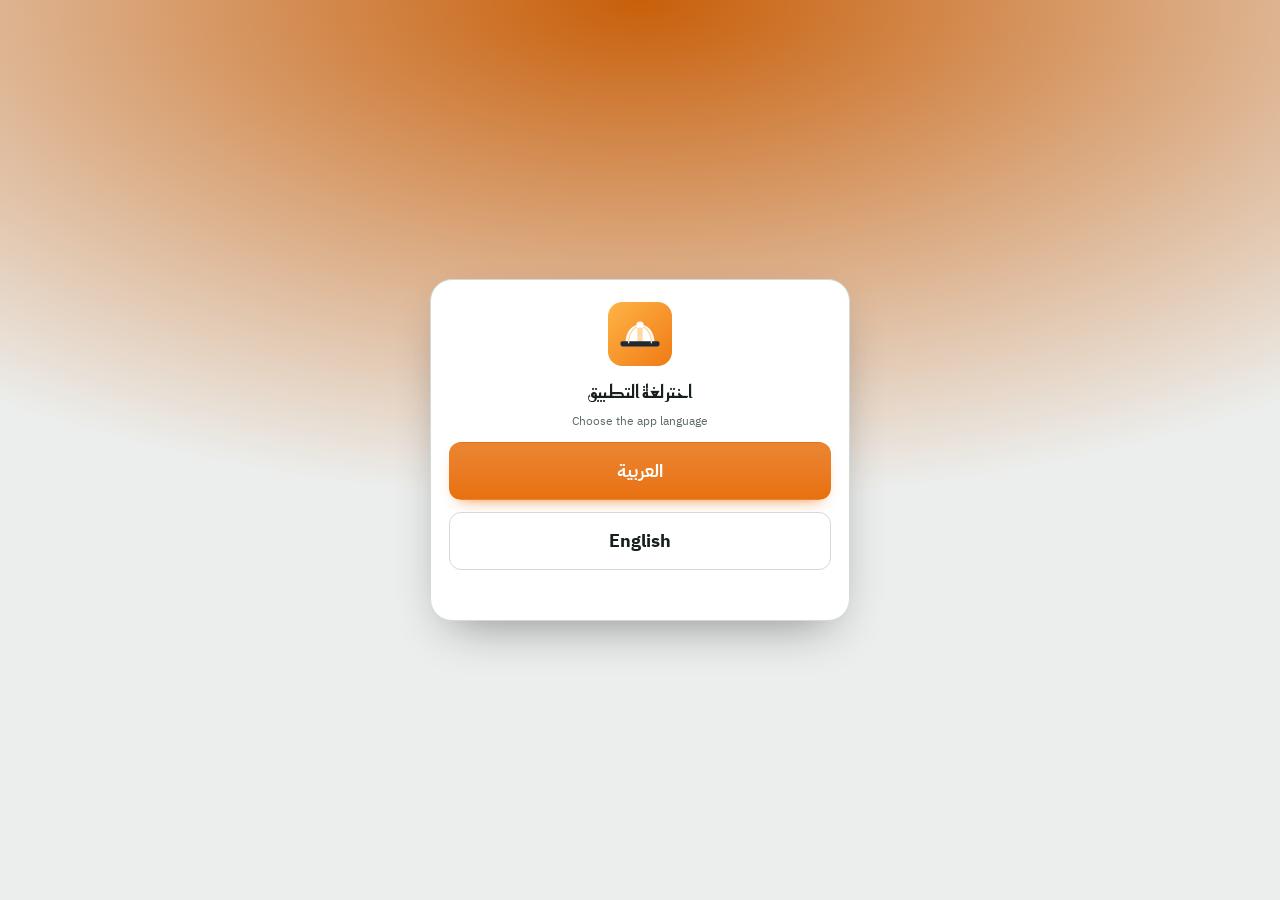
==== commit 39803cfa: "Add files via upload" ====
--- a/index.html
+++ b/index.html
@@ -1,639 +1,4246 @@
-<!DOCTYPE html>
+<!doctype html>
 <html lang="ar" dir="rtl">
 <head>
-  <meta charset="UTF-8">
-  <meta name="viewport" content="width=device-width, initial-scale=1.0">
-  <meta http-equiv="X-UA-Compatible" content="ie=edge">
-
-  <!-- SEO Primary Meta Tags -->
-  <title>تكنوتاتش للتجارة ذ.م.م | Technotouch Trading L.L.C - Dubai (Sub Contracting & Scrap)</title>
-  <meta name="title" content="تكنوتاتش للتجارة ذ.م.م | مقاولات ألمنيوم، زجاج، كلادينغ وتجارة السكراب">
-  <meta name="description" content="شركة تكنوتاتش للتجارة ذ.م.م في دبي منذ عام 2021: مقاولات بالباطن (Sub Contracting) متخصصة حصرياً في تركيبات الألومنيوم، الزجاج، والكلادينغ، وتوريد بروفايلات الألومنيوم وسكراب النحاس والحديد (دون السبائك).">
-  <meta name="keywords" content="تكنوتاتش للتجارة دبي, مقاولات بالباطن دبي, تركيب الومنيوم دبي, تركيب زجاج واجهات, تركيب كلادينغ دبي, توريد بروفيلات المنيوم, سكراب نحاس دبي, سكراب حديد دبي, Sub Contracting Dubai, Technotouch Trading LLC">
-  <meta name="author" content="Technotouch Trading L.L.C">
-  <meta name="robots" content="index, follow">
-
-  <!-- Open Graph / Facebook -->
-  <meta property="og:type" content="website">
-  <meta property="og:url" content="https://technotouchllc.wixsite.com/technotouch">
-  <meta property="og:title" content="Technotouch Trading L.L.C - Sub Contracting & Scrap Trading Dubai">
-  <meta property="og:description" content="نضع الجودة والدقة أساساً لكل مشروع: مقاولات بالباطن للألمنيوم والزجاج والكلادينغ، وتوريد بروفايلات وسكراب المعادن في دبي.">
-  <meta property="og:image" content="assets/images/founder.jpg">
-
-  <!-- Favicon -->
-  <link rel="icon" type="image/png" href="assets/icons/technotouch-official-logo.png">
-
-  <!-- Google Fonts: Cairo for Arabic & Plus Jakarta Sans for Latin -->
-  <link rel="preconnect" href="https://fonts.googleapis.com">
-  <link rel="preconnect" href="https://fonts.gstatic.com" crossorigin>
-  <link href="https://fonts.googleapis.com/css2?family=Cairo:wght@400;600;700;800;900&family=Plus+Jakarta+Sans:wght@400;500;600;700;800;900&display=swap" rel="stylesheet">
-
-  <!-- Main Stylesheets -->
-  <link rel="stylesheet" href="css/style.css">
-  <link rel="stylesheet" href="css/rtl.css">
+<meta charset="utf-8">
+<meta name="viewport" content="width=device-width,initial-scale=1,maximum-scale=1,minimum-scale=1,user-scalable=no,viewport-fit=cover">
+<meta name="theme-color" content="#E8710F">
+<link rel="icon" type="image/png" sizes="32x32" href="/favicon-32.png">
+<link rel="apple-touch-icon" sizes="180x180" href="/apple-touch-icon.png">
+<link rel="manifest" href="/manifest.webmanifest">
+<meta name="apple-mobile-web-app-capable" content="yes">
+<meta name="mobile-web-app-capable" content="yes">
+<meta name="apple-mobile-web-app-title" content="Muqawil Pro">
+<meta name="application-name" content="Muqawil Pro">
+<script>if('serviceWorker' in navigator&&/^https?:$/.test(location.protocol))addEventListener('load',()=>navigator.serviceWorker.register('/sw.js').catch(()=>{}))</script>
+<meta name="format-detection" content="telephone=no">
+<style>:root{padding-top:env(safe-area-inset-top,0px);padding-bottom:env(safe-area-inset-bottom,0px)}body{margin:0;font-size:14px}img{max-width:100%}[hidden]{display:none!important}</style>
+<title>Muqawil Pro</title>
+<link rel="preconnect" href="https://fonts.googleapis.com">
+<link rel="stylesheet" href="https://fonts.googleapis.com/css2?family=IBM+Plex+Sans+Arabic:wght@400;500;600;700&family=Reem+Kufi:wght@500;600;700&display=swap">
+<style>
+/* Layout: one-screen mobile app — sticky header, scrolling content, fixed bottom tab bar; bottom sheets. Brand: TECHNOTOUCH sage/olive greens from the company logo over aluminium greys, glass teal secondary. */
+:root{
+  --bg:#ECEEED; --surface:#FFFFFF; --sunk:#F5F6F5; --ink:#17201F; --muted:#5D6A68; --line:#D3D9D7;
+  --accent:#E8710F; --accent-ink:#FFFFFF; --accent-soft:#FDEBD8; --hero-bg:#C85F0A; --hero-ink:#FFFFFF; --glass:#2D6B70; --glass-soft:#DDEDEE;
+  --good:#2C7A4D; --good-soft:#DFF0E5; --warn:#A86E14; --warn-soft:#F7EAD2; --bad:#AE3838; --bad-soft:#F6DEDE;
+  --shadow:0 1px 2px rgba(20,30,30,.06),0 4px 14px rgba(20,30,30,.06);
+  --f-body:"IBM Plex Sans Arabic",Tahoma,"Segoe UI",sans-serif;
+  --f-disp:"Reem Kufi","IBM Plex Sans Arabic",Tahoma,sans-serif;
+  --r:12px;
+}
+@media (prefers-color-scheme: dark){:root:not([data-theme="light"]){
+  --bg:#0F1514; --surface:#172020; --sunk:#131A19; --ink:#E5ECEA; --muted:#93A29F; --line:#2A3634;
+  --accent:#FFB25C; --accent-ink:#2A1600; --accent-soft:#3A2614; --hero-bg:#5A3210; --hero-ink:#EEF3E6; --glass:#74B9BC; --glass-soft:#1C3234;
+  --good:#5FC58E; --good-soft:#1A3326; --warn:#E3A84C; --warn-soft:#3A2D16; --bad:#E57474; --bad-soft:#3C1E1E;
+  --shadow:0 1px 2px rgba(0,0,0,.3); color-scheme:dark}}
+:root[data-theme="dark"]{
+  --bg:#0F1514; --surface:#172020; --sunk:#131A19; --ink:#E5ECEA; --muted:#93A29F; --line:#2A3634;
+  --accent:#FFB25C; --accent-ink:#2A1600; --accent-soft:#3A2614; --hero-bg:#5A3210; --hero-ink:#EEF3E6; --glass:#74B9BC; --glass-soft:#1C3234;
+  --good:#5FC58E; --good-soft:#1A3326; --warn:#E3A84C; --warn-soft:#3A2D16; --bad:#E57474; --bad-soft:#3C1E1E;
+  --shadow:0 1px 2px rgba(0,0,0,.3); color-scheme:dark}
+html,body{height:100%}
+body{background:var(--bg);color:var(--ink);font-family:var(--f-body);font-size:15px;line-height:1.55}
+*{box-sizing:border-box}
+button,input,select,textarea{font:inherit;color:inherit}
+html,body{touch-action:pan-x pan-y;-webkit-text-size-adjust:100%;text-size-adjust:100%}button,a,[data-act],[data-tab]{touch-action:manipulation}
+@media (pointer:coarse){input,select,textarea{font-size:16px!important}}
+.num,td,.kpi b{font-variant-numeric:tabular-nums}
+#app{max-width:860px;margin:0 auto;min-height:100%;padding-bottom:calc(84px + env(safe-area-inset-bottom,0px))}
+header.top{position:sticky;top:env(safe-area-inset-top,0px);z-index:5;background:var(--bg);display:flex;flex-wrap:wrap;align-items:center;gap:10px 12px;padding:12px 16px 10px;border-bottom:1px solid var(--line)}
+.scope{flex-basis:100%;display:flex;align-items:center;gap:8px;border:1px solid var(--line);background:var(--surface);border-radius:11px;padding:9px 12px;cursor:pointer;font-weight:700;font-size:15px;text-align:start;min-height:44px}
+.scope #scopeName{flex:1;min-width:0;white-space:nowrap;overflow:hidden;text-overflow:ellipsis}
+.scope .dot{width:10px;height:10px;border-radius:50%;background:var(--muted);flex:none}
+.scope.on{border-color:var(--accent);background:var(--accent-soft)}
+.scope.on .dot{background:var(--accent)}
+.scope .chev{color:var(--muted)}
+.tiles{display:grid;grid-template-columns:repeat(2,minmax(0,1fr));gap:10px}
+.tile{background:var(--surface);border:1px solid var(--line);border-radius:var(--r);padding:12px 14px;display:flex;flex-direction:column;gap:3px;text-align:start;cursor:pointer;min-width:0;font:inherit;color:inherit}
+.tile .ic{font-size:20px;line-height:1}
+.tile span{font-size:12px;color:var(--muted)}
+.tile b{font-size:18px;font-variant-numeric:tabular-nums;white-space:nowrap;overflow:hidden;text-overflow:ellipsis}
+.tile small{font-size:12px;color:var(--muted);overflow:hidden;text-overflow:ellipsis;white-space:nowrap}
+.pbox{display:flex;flex-direction:column;gap:10px;cursor:pointer;text-align:start;width:100%;font:inherit;color:inherit;border-inline-start:5px solid var(--accent)}
+.pbox .facts{display:grid;grid-template-columns:repeat(4,minmax(0,1fr));gap:6px;font-size:12px}
+.pbox .facts div{background:var(--sunk);border-radius:8px;padding:6px;display:flex;flex-direction:column;align-items:center;text-align:center;min-width:0}
+.pbox .facts b{font-size:15px;font-variant-numeric:tabular-nums}
+.pbox .facts span{color:var(--muted);white-space:nowrap}
+.brand{display:flex;align-items:center;gap:10px;flex:1;min-width:0}
+.mark{width:46px;height:34px;flex:none;object-fit:contain}
+.brand h1{font-family:var(--f-disp);font-size:20px;margin:0;line-height:1.1;font-weight:700}
+.brand small{display:block;color:var(--muted);font-size:12px;white-space:nowrap;overflow:hidden;text-overflow:ellipsis}
+.iconbtn{border:1px solid var(--line);background:var(--surface);border-radius:10px;width:40px;height:40px;display:grid;place-items:center;cursor:pointer;flex:none}
+.iconbtn svg{width:20px;height:20px;stroke:var(--ink)}
+main{padding:16px;display:flex;flex-direction:column;gap:14px}
+h2{font-family:var(--f-disp);font-size:18px;margin:0;font-weight:600;text-wrap:balance}
+h3{font-size:14px;margin:0;font-weight:600;color:var(--muted)}
+.row{display:flex;align-items:center;gap:8px;flex-wrap:wrap}
+.spread{display:flex;align-items:center;justify-content:space-between;gap:10px;flex-wrap:wrap}
+.muted{color:var(--muted)} .sm{font-size:13px}
+.card{background:var(--surface);border:1px solid var(--line);border-radius:var(--r);padding:14px;box-shadow:var(--shadow);min-width:0}
+.kpis{display:grid;grid-template-columns:repeat(2,minmax(0,1fr));gap:10px}
+@media(min-width:620px){.kpis{grid-template-columns:repeat(3,minmax(0,1fr))}}
+.kpi{background:var(--surface);border:1px solid var(--line);border-radius:var(--r);padding:12px 14px;display:flex;flex-direction:column;gap:2px;min-width:0}
+.kpi span{font-size:12px;color:var(--muted);letter-spacing:.02em}
+.kpi b{font-size:19px;font-weight:700;white-space:nowrap;overflow:hidden;text-overflow:ellipsis}
+.kpi.hero{grid-column:1/-1;background:var(--ink);color:var(--bg);border-color:var(--ink)}
+.kpi.hero span{color:inherit;opacity:.75}
+.kpi.hero b{font-family:var(--f-disp);font-size:28px}
+.pos{color:var(--good)} .neg{color:var(--bad)}
+.kpi.hero .pos,.kpi.hero .neg{color:inherit}
+.btn{border:1px solid var(--line);background:var(--surface);border-radius:10px;padding:9px 14px;cursor:pointer;font-weight:600;display:inline-flex;align-items:center;justify-content:center;gap:6px;min-height:42px}
+.btn.primary{background:var(--accent);border-color:var(--accent);color:var(--accent-ink)}
+.btn.danger{color:var(--bad);border-color:var(--bad)}
+.btn.danger.armed{background:var(--bad);color:#fff}
+.btn.block{width:100%}
+.btn.sm{min-height:34px;padding:5px 10px;font-size:13px}
+.btn:disabled{opacity:.5;cursor:default}
+:focus-visible{outline:2px solid var(--glass);outline-offset:2px}
+.fab{position:fixed;left:16px;bottom:calc(78px + env(safe-area-inset-bottom,0px));z-index:6;width:56px;height:56px;border-radius:16px;background:var(--accent);color:var(--accent-ink);border:0;box-shadow:0 6px 18px rgba(0,0,0,.2);font-size:28px;cursor:pointer;display:grid;place-items:center}
+nav.tabs{position:fixed;bottom:0;left:0;right:0;z-index:7;background:var(--surface);border-top:1px solid var(--line);display:grid;grid-template-columns:repeat(6,1fr);padding:6px 4px calc(6px + env(safe-area-inset-bottom,0px))}
+nav.tabs button{background:none;border:0;display:flex;flex-direction:column;align-items:center;gap:2px;font-size:11.5px;color:var(--muted);padding:6px 0;cursor:pointer;font-weight:500}
+nav.tabs svg{width:22px;height:22px;stroke:currentColor}
+nav.tabs button.on{color:var(--accent);font-weight:700}
+.seg{display:flex;background:var(--sunk);border:1px solid var(--line);border-radius:11px;padding:3px;gap:3px;overflow-x:auto}
+.seg button{flex:1;border:0;background:none;border-radius:8px;padding:8px 10px;cursor:pointer;font-weight:600;color:var(--muted);white-space:nowrap}
+.seg button.on{background:var(--surface);color:var(--ink);box-shadow:var(--shadow)}
+.seg.mini button{padding:6px 8px;font-size:13px}
+.filters{display:flex;gap:8px;flex-wrap:wrap}
+.filters>*{flex:1;min-width:130px}
+input,select,textarea{background:var(--surface);border:1px solid var(--line);border-radius:10px;padding:9px 11px;width:100%;min-height:42px}
+textarea{min-height:70px}
+label.f{display:flex;flex-direction:column;gap:5px;font-size:13px;font-weight:600;color:var(--muted);min-width:0}
+.grid2{display:grid;grid-template-columns:1fr 1fr;gap:10px}
+.grid2 .wide{grid-column:1/-1}
+.list{display:flex;flex-direction:column;gap:8px}
+.item{background:var(--surface);border:1px solid var(--line);border-radius:var(--r);padding:12px 14px;display:flex;gap:12px;align-items:center;cursor:pointer;text-align:start;width:100%}
+.item .main{flex:1;min-width:0}
+.item .t{font-weight:600;white-space:nowrap;overflow:hidden;text-overflow:ellipsis}
+.item .s{font-size:12.5px;color:var(--muted);white-space:nowrap;overflow:hidden;text-overflow:ellipsis}
+.item .v{font-weight:700;white-space:nowrap;font-variant-numeric:tabular-nums}
+.pill{display:inline-block;font-size:11.5px;font-weight:600;padding:2px 8px;border-radius:99px;background:var(--sunk);color:var(--muted);border:1px solid var(--line);white-space:nowrap}
+.pill.good{background:var(--good-soft);color:var(--good);border-color:transparent}
+.pill.warn{background:var(--warn-soft);color:var(--warn);border-color:transparent}
+.pill.bad{background:var(--bad-soft);color:var(--bad);border-color:transparent}
+.pill.glass{background:var(--glass-soft);color:var(--glass);border-color:transparent}
+.daygroup{font-size:12px;font-weight:700;color:var(--muted);margin-top:6px;letter-spacing:.03em}
+.av{width:40px;height:40px;border-radius:10px;display:grid;place-items:center;font-weight:700;font-size:14px;background:var(--sunk);color:var(--muted);border:1px solid var(--line);flex:none}
+.av.lg{width:56px;height:56px;font-size:19px;border-radius:14px;background:var(--ink);color:var(--bg);border:0}
+/* tape-measure progress */
+.tape{position:relative;height:14px;border-radius:4px;background:var(--sunk);border:1px solid var(--line);overflow:hidden}
+.tape i{position:absolute;inset-block:0;right:0;background:linear-gradient(90deg,var(--accent),color-mix(in srgb,var(--accent) 75%,#fff))}
+.tape::after{content:"";position:absolute;inset:0;background:repeating-linear-gradient(90deg,transparent 0 calc(10% - 1px),color-mix(in srgb,var(--ink) 30%,transparent) calc(10% - 1px) 10%);mask:linear-gradient(to bottom,#000 0 45%,transparent 45%);-webkit-mask:linear-gradient(to bottom,#000 0 45%,transparent 45%)}
+.proj{display:flex;flex-direction:column;gap:10px;cursor:pointer;text-align:start;width:100%;font:inherit;color:inherit}
+.proj .stats{display:grid;grid-template-columns:repeat(3,minmax(0,1fr));gap:8px;font-size:12.5px}
+.proj .stats div{display:flex;flex-direction:column;min-width:0}
+.proj .stats b{font-size:14.5px;font-variant-numeric:tabular-nums;white-space:nowrap;overflow:hidden;text-overflow:ellipsis}
+.alert{display:flex;gap:10px;align-items:flex-start;padding:10px 12px;border-radius:10px;background:var(--warn-soft);color:var(--warn);font-size:13.5px;font-weight:500}
+.alert.bad{background:var(--bad-soft);color:var(--bad)}
+.empty{text-align:center;padding:28px 16px;color:var(--muted);display:flex;flex-direction:column;align-items:center;gap:10px}
+.empty svg{width:56px;height:56px;stroke:var(--muted);opacity:.7}
+.tablewrap{overflow-x:auto;border:1px solid var(--line);border-radius:var(--r);background:var(--surface)}
+table{border-collapse:collapse;width:100%;font-size:13.5px;min-width:520px}
+th,td{padding:9px 10px;text-align:start;border-bottom:1px solid var(--line);white-space:nowrap}
+th{font-size:12px;color:var(--muted);font-weight:600;background:var(--sunk)}
+tfoot td{font-weight:700;background:var(--sunk)}
+/* attendance — daily */
+.daybar{display:grid;grid-template-columns:44px 1fr 44px;gap:8px;align-items:center}
+.daybar .dlabel{position:relative;text-align:center;background:var(--surface);border:1px solid var(--line);border-radius:10px;padding:6px 8px;min-height:44px;display:flex;flex-direction:column;justify-content:center}
+.daybar .dlabel b{font-family:var(--f-disp);font-size:16px;font-weight:600}
+.daybar .dlabel input{position:absolute;inset:0;opacity:0;cursor:pointer;min-height:0}
+.daybar .iconbtn{width:44px;height:44px;font-size:20px}
+.counts{display:grid;grid-template-columns:repeat(5,minmax(0,1fr));gap:6px}
+.counts div{background:var(--surface);border:1px solid var(--line);border-radius:10px;padding:6px 4px;text-align:center;display:flex;flex-direction:column;min-width:0}
+.counts b{font-size:18px;font-variant-numeric:tabular-nums;line-height:1.2}
+.counts span{font-size:11px;color:var(--muted)}
+.counts .P b{color:var(--good)} .counts .H b{color:var(--warn)} .counts .A b{color:var(--bad)} .counts .R b{color:var(--glass)}
+.pgroup{display:flex;flex-direction:column;gap:8px}
+.pgroup>h3{display:flex;justify-content:space-between;padding-inline:2px;color:var(--ink)}
+.arow{background:var(--surface);border:1px solid var(--line);border-inline-start:4px solid var(--line);border-radius:var(--r);padding:10px 12px;display:grid;grid-template-columns:40px minmax(0,1fr);gap:8px 10px;align-items:center}
+.arow.st-P{border-inline-start-color:var(--good)} .arow.st-H{border-inline-start-color:var(--warn)} .arow.st-A{border-inline-start-color:var(--bad)} .arow.st-R{border-inline-start-color:var(--glass)}
+.arow .who{min-width:0} .arow .who b{display:block;white-space:nowrap;overflow:hidden;text-overflow:ellipsis} .arow .who span{font-size:12px;color:var(--muted)}
+.sbtns{grid-column:1/-1;display:grid;grid-template-columns:repeat(4,1fr);gap:6px}
+@media(min-width:620px){.arow{grid-template-columns:40px minmax(0,1fr) 300px}.sbtns{grid-column:auto}}
+.sbtns button{min-height:38px;border-radius:9px;border:1px solid var(--line);background:var(--sunk);cursor:pointer;font-weight:600;font-size:13px;color:var(--muted)}
+.sbtns button.on[data-s=P]{background:var(--good);color:#fff;border-color:var(--good)}
+.sbtns button.on[data-s=H]{background:var(--warn);color:#fff;border-color:var(--warn)}
+.sbtns button.on[data-s=A]{background:var(--bad);color:#fff;border-color:var(--bad)}
+.sbtns button.on[data-s=R]{background:var(--glass);color:#fff;border-color:var(--glass)}
+.ax{grid-column:1/-1;display:grid;grid-template-columns:minmax(0,1fr) auto;gap:8px;align-items:center}
+.ax select{min-height:38px;padding:6px 9px;font-size:13.5px}
+.step{display:flex;align-items:center;border:1px solid var(--line);border-radius:9px;overflow:hidden;background:var(--sunk)}
+.step button{width:36px;height:36px;border:0;background:none;cursor:pointer;font-size:18px;font-weight:700}
+.step span{min-width:78px;text-align:center;font-size:12.5px;font-weight:600;font-variant-numeric:tabular-nums}
+.sync{font-size:12px;font-weight:600;color:var(--muted)} .sync.ok{color:var(--good)} .sync.err{color:var(--bad)}
+/* attendance — monthly sheet */
+.ts{min-width:0;font-size:12.5px}
+.ts th,.ts td{padding:0;text-align:center;border:1px solid var(--line)}
+.ts th{padding:4px 2px;font-size:11px;line-height:1.2}
+.ts th.fri{background:var(--accent-soft)}
+.ts .nm{position:sticky;right:0;z-index:1;background:var(--surface);text-align:start;padding:6px 8px;min-width:118px;max-width:140px;overflow:hidden;text-overflow:ellipsis;font-weight:600}
+.ts thead .nm{background:var(--sunk);z-index:2}
+.ts td.c{width:30px;min-width:30px;height:34px;cursor:pointer;font-weight:700;user-select:none}
+.ts td.fri{background:color-mix(in srgb,var(--accent-soft) 60%,transparent)}
+.ts td.c-P{background:var(--good-soft);color:var(--good)} .ts td.c-H{background:var(--warn-soft);color:var(--warn)}
+.ts td.c-A{background:var(--bad-soft);color:var(--bad)} .ts td.c-R{background:var(--glass-soft);color:var(--glass)}
+.ts td.today{outline:2px solid var(--accent);outline-offset:-2px}
+.ts td.tot{padding:0 6px;font-weight:700;background:var(--sunk)}
+.legend{display:flex;gap:10px;flex-wrap:wrap;font-size:12px;color:var(--muted)}
+.legend i{display:inline-block;width:12px;height:12px;border-radius:3px;vertical-align:-2px;margin-inline-end:4px}
+/* profile */
+.phead{display:flex;gap:12px;align-items:center}
+.phead .main{flex:1;min-width:0}
+.phead .main b{font-family:var(--f-disp);font-size:19px;font-weight:600;display:block;line-height:1.25}
+.kv{display:flex;flex-direction:column}
+.kv>div{display:flex;justify-content:space-between;gap:12px;padding:8px 0;border-bottom:1px dashed var(--line);font-size:14px}
+.kv>div:last-child{border-bottom:0}
+.kv>div>span:first-child{color:var(--muted);flex:none}
+.kv b,.kv>div>span:last-child{font-variant-numeric:tabular-nums;text-align:end;min-width:0;overflow-wrap:anywhere}
+.kv .tot{font-weight:700;font-size:15.5px;border-bottom:0;border-top:2px solid var(--ink);margin-top:4px}
+.kv h3{padding-top:8px;color:var(--accent);font-size:12px;letter-spacing:.03em}
+.strip{display:grid;grid-template-columns:repeat(auto-fill,minmax(22px,1fr));gap:3px}
+.strip i{aspect-ratio:1;border-radius:4px;background:var(--sunk);border:1px solid var(--line);font-style:normal;font-size:10px;display:grid;place-items:center;color:var(--muted)}
+.strip i.P{background:var(--good);border-color:var(--good);color:#fff} .strip i.H{background:var(--warn);border-color:var(--warn);color:#fff}
+.strip i.A{background:var(--bad);border-color:var(--bad);color:#fff} .strip i.R{background:var(--glass);border-color:var(--glass);color:#fff}
+.docs{display:grid;grid-template-columns:repeat(auto-fill,minmax(150px,1fr));gap:10px}
+.doc{background:var(--surface);border:1px solid var(--line);border-radius:10px;overflow:hidden;display:flex;flex-direction:column;min-width:0}
+.doc .pv{aspect-ratio:1.58;background:var(--sunk);display:grid;place-items:center;overflow:hidden;color:var(--muted);font-weight:700}
+.doc .pv img{width:100%;height:100%;object-fit:cover;display:block}
+.doc .meta{padding:6px 8px;display:flex;flex-direction:column;gap:3px;font-size:12px}
+.doc .meta b{font-size:12.5px;white-space:nowrap;overflow:hidden;text-overflow:ellipsis}
+.doc .acts2{display:flex;border-top:1px solid var(--line)}
+.doc .acts2>*{flex:1;border:0;background:none;padding:7px 4px;font-size:12px;font-weight:600;cursor:pointer;text-align:center;color:var(--glass);text-decoration:none}
+.doc .acts2 button.del{color:var(--bad)} .doc .acts2 button.del.armed{background:var(--bad);color:#fff}
+.bars{display:flex;flex-direction:column;gap:7px}
+.bar{display:grid;grid-template-columns:96px 1fr auto;gap:8px;align-items:center;font-size:12.5px}
+.bar .tr{height:8px;background:var(--sunk);border-radius:4px;overflow:hidden}
+.bar .tr i{display:block;height:100%;background:var(--glass);border-radius:4px}
+/* sheet */
+.scrim{position:fixed;inset:0;background:rgba(10,15,15,.45);z-index:20;display:flex;align-items:flex-end;justify-content:center}
+.sheet{background:var(--bg);width:100%;max-width:680px;max-height:92%;overflow:auto;border-radius:18px 18px 0 0;padding:8px 16px calc(18px + env(safe-area-inset-bottom,0px));display:flex;flex-direction:column;gap:14px}
+.sheet>*{flex-shrink:0}
+.sheet .grab{width:40px;height:4px;border-radius:2px;background:var(--line);margin:4px auto 0}
+.sheet .acts{display:flex;gap:8px;position:sticky;bottom:-18px;background:var(--bg);padding-block:10px 0}
+.sheet .acts .btn{flex:1}
+.idbox{border:1.5px dashed var(--accent);background:var(--accent-soft);border-radius:var(--r);padding:12px;display:flex;flex-direction:column;gap:10px}
+.idstat{font-size:13px;font-weight:600}
+.idstat.busy{color:var(--glass)} .idstat.ok{color:var(--good)} .idstat.err{color:var(--bad)} .idstat.warn{color:var(--warn)}
+.thumbs{display:flex;gap:8px;flex-wrap:wrap}
+.thumbs:empty{display:none}
+.thumb{position:relative;width:84px;height:84px;border-radius:8px;overflow:hidden;border:1px solid var(--line);background:var(--surface);display:grid;place-items:center;font-weight:700;color:var(--muted);font-size:12px;flex:none}
+.thumb img{width:100%;height:100%;object-fit:cover;display:block}
+.thumb .tx{position:absolute;top:3px;left:3px;width:26px;height:26px;border-radius:7px;border:0;background:rgba(0,0,0,.65);color:#fff;cursor:pointer;font-size:13px;line-height:1}
+a.thumb{text-decoration:none}
+.fsec{grid-column:1/-1;font-size:12px;font-weight:700;color:var(--accent);letter-spacing:.03em;border-bottom:1px solid var(--line);padding-bottom:4px;margin-top:6px}
+.filled{background:var(--glass-soft)!important}
+/* invoices */
+.ivline{background:var(--surface);border:1px solid var(--line);border-radius:var(--r);padding:10px 12px;display:grid;grid-template-columns:minmax(0,1fr) 120px;gap:6px 10px;align-items:center}
+.ivline .d{min-width:0} .ivline .d b{display:block;overflow-wrap:anywhere;font-size:14px} .ivline .d span{font-size:12px;color:var(--muted)}
+.ivline input{min-height:40px;font-weight:700;text-align:center}
+.ivline .amt{grid-column:1/-1;display:flex;justify-content:space-between;font-size:12.5px;color:var(--muted);gap:8px}
+.ivline .amt b{color:var(--ink);font-variant-numeric:tabular-nums}
+.ivline .bar2{grid-column:1/-1;height:5px;border-radius:3px;background:var(--sunk);overflow:hidden}.ivline .bar2 i{display:block;height:100%;background:var(--glass)}
+.ivline.custom{grid-template-columns:1fr 1fr 1fr}
+.ivtot{background:var(--ink);color:var(--bg);border-radius:var(--r);padding:12px 14px;display:flex;flex-direction:column;gap:4px;font-size:13.5px}
+.ivtot div{display:flex;justify-content:space-between;gap:10px;font-variant-numeric:tabular-nums}
+.ivtot .big{font-family:var(--f-disp);font-size:20px;border-top:1px solid color-mix(in srgb,var(--bg) 30%,transparent);padding-top:6px;margin-top:4px}
+.invdoc{background:#fff;color:#1b1f1e;border:1px solid #d6dbd9;border-radius:10px;padding:16px;display:flex;flex-direction:column;gap:12px;font-size:12.5px;line-height:1.5;color-scheme:light}
+.invdoc h4{margin:0;font-family:var(--f-disp);font-size:18px;color:#1b1f1e}
+.coblk{display:flex;gap:10px;align-items:center;min-width:0}.coblk img{height:62px;width:auto;max-width:110px;object-fit:contain;flex:none}.coblk .en{font-size:11px;letter-spacing:.03em;font-weight:600;color:#4f6b3a}.coblk .mi{font-size:11px;color:#5d6a68}
+.invdoc .hd{display:flex;justify-content:space-between;gap:12px;flex-wrap:wrap;border-bottom:2px solid #1b1f1e;padding-bottom:8px}
+.invdoc .hd div{min-width:0}
+.invdoc .mt{display:grid;grid-template-columns:1fr 1fr;gap:4px 14px}
+.invdoc .mt span{color:#5d6a68}
+.invdoc .tw{overflow-x:auto}
+.invdoc table{min-width:480px;font-size:12px}
+.invdoc th{background:#eef0ef;color:#3d4745}
+.invdoc th,.invdoc td{border:1px solid #d6dbd9;padding:5px 6px;white-space:normal}
+.invdoc td.n{text-align:end;font-variant-numeric:tabular-nums;white-space:nowrap}
+.invdoc .sum{margin-inline-start:auto;width:100%;max-width:360px;min-width:0;display:flex;flex-direction:column}
+.invdoc .sum b{white-space:nowrap}
+.invdoc .sum div{display:flex;justify-content:space-between;gap:14px;padding:3px 0;border-bottom:1px dashed #d6dbd9;font-variant-numeric:tabular-nums}
+.invdoc .sum .g{font-weight:700;font-size:14px;border-bottom:0;border-top:2px solid #1b1f1e}
+.invdoc .ft{color:#5d6a68;font-size:11.5px;border-top:1px solid #d6dbd9;padding-top:6px}
+#printArea{display:none}
+.pdfhost{position:fixed;left:-12000px;top:0;width:794px;background:#fff;z-index:-1}
+.pdfhost .invdoc{border:0;border-radius:0;padding:30px 34px;font-size:13px}
+.pdfhost .tw{overflow:visible}.pdfhost table{min-width:0!important}.pdfhost .invdoc .sum{max-width:420px}
+@media print{body.printing #app,body.printing .scrim,body.printing .toast{display:none!important}body.printing #printArea{display:block}body.printing{background:#fff}#printArea .invdoc{border:0;padding:0}}
+.boq{display:flex;flex-direction:column;gap:8px}
+.boqrow{background:var(--surface);border:1px solid var(--line);border-radius:10px;padding:8px;display:grid;grid-template-columns:1fr 1fr 1fr 34px;gap:6px}
+.boqrow .wide{grid-column:1/-1}
+.boqrow input,.boqrow select{min-height:38px;padding:6px 8px;font-size:13.5px}
+.boqrow button{border:0;background:var(--bad-soft);color:var(--bad);border-radius:8px;cursor:pointer;font-weight:700}
+.boqrow .amt{grid-column:1/-1;font-size:12.5px;color:var(--muted);text-align:end}
+
+/* polish */
+.card{border-radius:14px}
+.item{min-height:56px;border-radius:14px}
+.pbox,.proj{transition:border-color .15s}
+.pbox:hover,.proj:hover{border-color:var(--accent)}
+.cardacts{display:flex;align-items:center;gap:6px;border-top:1px solid var(--line);padding-top:9px;margin-top:2px}
+.cardacts .go{flex:1;color:var(--accent);font-weight:700;font-size:13px}
+.mini{border:1px solid var(--line);background:var(--sunk);border-radius:9px;padding:5px 11px;font-size:12.5px;font-weight:600;cursor:pointer;min-height:34px;color:var(--ink)}
+.mini.bad{color:var(--bad);border-color:transparent;background:var(--bad-soft)}
+.hero{background:var(--hero-bg);color:var(--hero-ink);border-radius:18px;padding:16px 16px 14px;display:flex;flex-direction:column;gap:6px;box-shadow:var(--shadow);position:relative;overflow:hidden}
+.hero::after{content:"";position:absolute;inset-inline-end:-40px;top:-40px;width:150px;height:150px;border-radius:50%;border:22px solid color-mix(in srgb,var(--hero-ink) 8%,transparent);pointer-events:none}
+.hero h2{font-size:22px;color:inherit;line-height:1.3}
+.hero .eyebrow{font-size:11.5px;letter-spacing:.05em;opacity:.8;font-weight:700}
+.hero .sub{font-size:13px;opacity:.85}
+.heroacts{display:flex;gap:6px;flex-wrap:wrap;margin-top:6px;position:relative;z-index:1}
+.heroacts button{border:1px solid color-mix(in srgb,var(--hero-ink) 35%,transparent);background:color-mix(in srgb,var(--hero-ink) 12%,transparent);color:inherit;border-radius:10px;padding:7px 12px;font-weight:600;font-size:13px;cursor:pointer;min-height:38px}
+.tile{border-radius:14px;gap:4px}
+.tile .ic{width:36px;height:36px;border-radius:11px;background:var(--accent-soft);display:grid;place-items:center;font-size:18px;margin-bottom:2px}
+nav.tabs button.on svg{background:var(--accent-soft);border-radius:12px;padding:3px 14px;box-sizing:content-box}
+nav.tabs svg{padding:3px 14px;box-sizing:content-box}
+header.top{box-shadow:0 1px 0 var(--line)}
+.kpi{border-radius:14px}
+.kpi.hero{background:var(--hero-bg);color:var(--hero-ink);border-color:var(--hero-bg)}
+.seg{border-radius:13px}
+.fchips{display:flex;gap:6px;overflow-x:auto;padding-bottom:2px}
+.fchips button{flex:none;border:1px solid var(--line);background:var(--surface);border-radius:99px;padding:6px 12px;font-size:13px;font-weight:600;cursor:pointer;color:var(--muted);white-space:nowrap}
+.fchips button span{font-variant-numeric:tabular-nums;opacity:.7}
+.fchips button.on{background:var(--ink);color:var(--bg);border-color:var(--ink)}
+.trend{display:flex;flex-direction:column;gap:8px;margin-top:10px}
+.tm{display:grid;grid-template-columns:62px minmax(0,1fr) 74px;gap:8px;align-items:center;font-size:12.5px}
+.tm.cur span{font-weight:700;color:var(--accent)}
+.tm div{display:flex;flex-direction:column;gap:3px}
+.tm i{display:block;height:7px;border-radius:4px;min-width:2px}
+.tm i.e{background:var(--glass)} .tm i.c{background:var(--accent)}
+.tm b{text-align:end}
+.toast.undo{display:flex;align-items:center;gap:12px;padding:8px 8px 8px 14px;pointer-events:auto}
+.toast.undo button{border:0;border-radius:8px;background:var(--accent);color:var(--accent-ink);font-weight:700;padding:8px 12px;cursor:pointer;white-space:nowrap}
+.toast{position:fixed;left:50%;transform:translateX(-50%);bottom:calc(150px + env(safe-area-inset-bottom,0px));background:var(--ink);color:var(--bg);padding:9px 16px;border-radius:10px;z-index:40;font-weight:600;font-size:14px;max-width:calc(100% - 32px)}
+#paywall{position:fixed;inset:0;z-index:90;background:radial-gradient(120% 80% at 50% 0%,var(--hero-bg),var(--bg) 70%);display:flex;align-items:flex-start;justify-content:center;padding:max(24px,env(safe-area-inset-top)) 16px 24px;overflow:auto}
+.pw-card{position:relative;width:100%;max-width:420px;margin:auto;background:var(--surface);color:var(--ink);border-radius:22px;padding:22px 18px;display:flex;flex-direction:column;gap:12px;box-shadow:0 18px 50px rgba(0,0,0,.25);text-align:center}
+.pw-logo{width:72px;height:72px;border-radius:18px;margin:0 auto;object-fit:cover}.pw-card h2{margin:0;font-size:22px}.pw-lead{margin:0;font-size:14px;opacity:.85;line-height:1.6}
+.pw-list{list-style:none;margin:0;padding:0;display:flex;flex-direction:column;gap:6px;text-align:start;font-size:13px}.pw-list li::before{content:'✓ ';color:var(--accent);font-weight:700}
+.pw-plans{display:grid;grid-template-columns:1fr 1fr;gap:10px}.pw-plan{position:relative;border:2px solid var(--line,#ddd);background:transparent;color:inherit;border-radius:16px;padding:16px 8px 12px;display:flex;flex-direction:column;gap:4px;align-items:center;cursor:pointer;font:inherit}
+.pw-plan b{font-size:15px}.pw-plan span{font-size:14px;font-weight:600}.pw-plan small{font-size:11px;opacity:.7}.pw-plan.on{border-color:var(--accent);background:var(--accent-soft)}
+.pw-plan i{position:absolute;top:-10px;inset-inline-start:50%;transform:translateX(50%);background:var(--accent);color:var(--accent-ink);font-style:normal;font-size:11px;font-weight:700;padding:2px 8px;border-radius:99px;white-space:nowrap}
+[dir=ltr] .pw-plan i{transform:translateX(-50%)}.pw-go{width:100%;padding:14px;font-size:16px}.pw-x{position:absolute;top:10px;inset-inline-end:10px;border:0;background:transparent;color:inherit;font-size:18px;cursor:pointer;opacity:.6}
+.pw-links{display:flex;flex-direction:column;gap:6px}.pw-links .lnk{border:0;background:transparent;color:var(--accent);font:inherit;font-size:13px;cursor:pointer;text-decoration:underline}
+.pw-fine{font-size:10.5px;line-height:1.5;opacity:.6}.pw-legal{font-size:12px}.pw-legal a{color:inherit;opacity:.75}
+.pw-code{display:flex;flex-direction:column;gap:10px}.pw-code input{font-size:24px;letter-spacing:8px;text-align:center;padding:10px;border-radius:12px;border:1px solid var(--line,#ccc);background:transparent;color:inherit}
+.pw-chip{display:flex;align-items:center;gap:8px;margin:0 0 10px;padding:10px 14px;border-radius:14px;background:var(--accent-soft);color:var(--ink);cursor:pointer;font-size:13px}.pw-chip span{flex:1}.pw-chip b{background:var(--accent);color:var(--accent-ink);padding:4px 12px;border-radius:99px;font-size:12px}
+#lock{position:fixed;inset:0;z-index:100;background:radial-gradient(120% 80% at 50% 0%,var(--hero-bg),var(--bg) 70%);display:flex;align-items:center;justify-content:center;padding:20px 16px;overflow:auto}
+.toast{z-index:120!important}
+.rvdoc .rv{display:flex;flex-direction:column;gap:12px;font-size:13px}.rv-top{display:flex;justify-content:space-between;align-items:flex-end;gap:10px;border-bottom:3px solid #1F2A37;padding-bottom:6px}
+.rv-t b{font-size:24px;color:#1F2A37;letter-spacing:.5px}.rv-meta{display:grid;gap:2px;font-size:12px}.rv-meta div{display:flex;gap:10px;justify-content:space-between}.rv-meta span{color:#666}
+.rv-amt{align-self:flex-start;display:flex;gap:10px;align-items:center;border:2px solid #1F2A37;border-radius:8px;padding:6px 12px}.rv-amt span{color:#555;font-size:12px}.rv-amt b{font-size:18px}
+.rv-ln{display:flex;gap:10px;align-items:baseline;border-bottom:1px dotted #9aa39f;padding:4px 0}.rv-ln>span{flex:none;color:#555;min-width:118px}.rv-ln>b{flex:1;font-weight:600}
+.rv-ms{display:flex;gap:16px;flex-wrap:wrap}.rv-cb{display:inline-flex;width:15px;height:15px;border:1.5px solid #333;border-radius:3px;align-items:center;justify-content:center;font-size:11px;margin-inline-end:5px;vertical-align:-2px}.rv-cb.on{background:#1F2A37;border-color:#1F2A37;color:#fff}
+.rv-det{display:grid;grid-template-columns:repeat(3,1fr);gap:6px;background:#f4f6f1;border-radius:8px;padding:8px 10px}.rv-det div{display:flex;flex-direction:column}.rv-det span{color:#666;font-size:11px}
+.rv-sg{display:grid;grid-template-columns:1fr 1fr 1fr;gap:18px;margin-top:26px;text-align:center;font-size:12px}.rv-sg .ln{border-top:1px solid #333;margin:34px 0 4px}.rv-st{position:relative}.rv-st img{position:absolute;left:50%;top:-34px;transform:translateX(-50%) rotate(-6deg);height:78px;opacity:.9}.rv-st .ln{border-top-style:dashed}
+.rv-ai{display:flex;flex-direction:column;gap:8px}.rv-ai textarea{min-height:76px}.rvw{font-size:12.5px;color:var(--accent);font-weight:600;min-height:4px}
+.langbtn{font-weight:700;font-size:13px;min-width:40px}.langbtn .l-en{display:none}body.en .langbtn .l-ar{display:none}body.en .langbtn .l-en{display:inline;font-size:16px}
+.langpick{min-height:58px;font-size:18px}
+body.en{--f-disp:"IBM Plex Sans Arabic","Segoe UI",Roboto,sans-serif}
+.tchips{display:flex;flex-wrap:wrap;gap:6px}.tchip{display:inline-flex;align-items:center;gap:5px;padding:7px 11px;border-radius:999px;border:1.5px solid var(--line);background:var(--surface);color:var(--ink);font:inherit;font-size:13px;font-weight:600;cursor:pointer;min-height:36px}.tchip.on{background:var(--accent);border-color:var(--accent);color:#fff}
+.sharebtns{display:grid;grid-template-columns:1fr 1fr;gap:8px}
+.rfilt{display:flex;flex-direction:column;gap:10px;margin-bottom:12px}.rfilt .chips{display:flex;flex-wrap:wrap;gap:6px}.rfilt .chip{border:1px solid var(--line);background:var(--surface);color:var(--ink);border-radius:99px;padding:7px 12px;font:inherit;font-size:13px;cursor:pointer}.rfilt .chip.on{background:var(--accent);border-color:var(--accent);color:var(--accent-ink)}
+.rgrid{display:grid;grid-template-columns:1fr;gap:10px}@media(min-width:620px){.rgrid{grid-template-columns:1fr 1fr}}@media(min-width:1200px){.rgrid{grid-template-columns:1fr 1fr 1fr}}
+.rcard{background:var(--surface);border:1px solid var(--line);border-radius:16px;padding:14px;box-shadow:var(--shadow);display:flex;flex-direction:column;gap:8px;min-width:0}
+.rc-top{display:flex;gap:10px;align-items:center}.rc-top .ic{font-size:24px;width:44px;height:44px;border-radius:12px;background:var(--accent-soft);display:flex;align-items:center;justify-content:center;flex:none}.rc-top b{display:block;font-size:15px}.rc-top small{display:block;font-size:12px;color:var(--muted)}
+.rc-v{font-size:22px;font-weight:700;font-variant-numeric:tabular-nums}.rc-v .neg{color:var(--bad,#b3261e)}.rc-v .pos{color:var(--good,#1f7a3f)}
+.rc-b{display:grid;grid-template-columns:1fr 1fr auto;gap:6px}.rc-b .btn{min-height:40px;font-size:13px;padding:6px 8px}.rc-b .wa{background:#25D366;border-color:#25D366;color:#fff}.rc-b .em{background:#2563EB;border-color:#2563EB;color:#fff}
+.sharebtns .em{background:#2563EB;border-color:#2563EB;color:#fff}
+.sharebtns .wa{background:#25D366;border-color:#25D366;color:#fff}.sharebtns .em{background:#2f6db3;border-color:#2f6db3;color:#fff}
+
+/* ---------- home v2 ---------- */
+.home{display:flex;flex-direction:column;gap:14px}.hcol{display:contents}
+.hmain>*{order:2}.home .qa2{order:0}.hside>.alerts-box,.hside>.allgood{order:1}.hside>.fold{order:3}
+.home .home-hero{order:-2}.home .today{order:-1}
+.hh2{background:linear-gradient(135deg,color-mix(in srgb,var(--hero-bg) 88%,#000) 0%,var(--hero-bg) 55%,color-mix(in srgb,var(--hero-bg) 75%,var(--glass)) 100%);padding:18px 16px 16px;margin-bottom:0}
+.hh-net{position:relative;z-index:1;margin-top:12px;cursor:pointer}.hh-net span{font-size:12px;opacity:.85;display:block}.hh-net b{font-size:34px;line-height:1.15;font-weight:700;font-variant-numeric:tabular-nums;letter-spacing:-.5px}.hh-net b small{font-size:14px;font-weight:600;opacity:.8}.hh-net b.neg{color:#ffd2cf}
+.hh2 .hh-stats{margin-top:12px}
+.today{background:var(--surface);border:1px solid var(--line);border-radius:18px;padding:12px;box-shadow:var(--shadow)}
+.today-h{display:flex;align-items:center;justify-content:space-between;gap:8px;margin-bottom:8px}.today-h b{font-size:15px}
+.today-g{display:grid;grid-template-columns:repeat(3,minmax(0,1fr));gap:8px}
+.today-g button{font:inherit;color:inherit;text-align:start;display:flex;flex-direction:column;gap:2px;border:0;border-radius:14px;padding:10px;background:var(--sunk);cursor:pointer;min-width:0}
+.today-g button .ic{font-size:18px}.today-g .l{font-size:11.5px;color:var(--muted)}.today-g b{font-size:15px;white-space:nowrap;overflow:hidden;text-overflow:ellipsis;font-variant-numeric:tabular-nums}.today-g small{font-size:11px;color:var(--good)}
+.today-g button.warn{background:var(--warn-soft)}.today-g button.warn b{color:var(--warn)}
+.today-g button:active,.qa2 button:active{transform:scale(.97)}
+.qa2{margin-bottom:0}.qa2 button{border:0;background:var(--surface);box-shadow:var(--shadow);font-size:12px;font-weight:600}
+.qa2 .t1 .ic{background:#E5EFDB}.qa2 .t2 .ic{background:#FBEBD5}.qa2 .t3 .ic{background:#DCECEE}.qa2 .t4 .ic{background:#E9E4F4}.qa2 .t5 .ic{background:#FFF1C9}.qa2 .t6 .ic{background:#F6E0E0}
+@media(prefers-color-scheme:dark){.qa2 .t1 .ic{background:#2B3A24}.qa2 .t2 .ic{background:#40301B}.qa2 .t3 .ic{background:#1E3638}.qa2 .t4 .ic{background:#2F2A40}.qa2 .t5 .ic{background:#3D361C}.qa2 .t6 .ic{background:#40252A}}
+.alerts-box{display:flex;flex-direction:column;gap:8px}.alerts-box .pill{background:var(--warn-soft);color:var(--warn);border-radius:999px;padding:1px 9px;font-size:12px;font-weight:700}
+.allgood{text-align:center;color:var(--good)!important}
+
+/* ---------- computer / tablet: sidebar layout ---------- */
+@media(min-width:1000px){
+  #app{max-width:none;padding-bottom:24px;padding-inline-start:236px}
+  nav.tabs{top:0;bottom:0;inset-inline-start:0;left:auto;right:auto;width:236px;display:flex;flex-direction:column;gap:4px;padding:18px 12px 16px;border-top:0;border-inline-end:1px solid var(--line);background:var(--surface)}
+  body:not(.en) nav.tabs{right:0}body.en nav.tabs{left:0}
+  nav.tabs button{flex-direction:row;justify-content:flex-start;gap:12px;font-size:15px;padding:10px 12px;border-radius:12px}
+  nav.tabs button svg,nav.tabs button.on svg{padding:0;background:none}
+  nav.tabs button.on{background:var(--accent-soft)}nav.tabs button:hover{background:var(--sunk)}
+  header.top{padding:14px 28px 12px;flex-wrap:nowrap}header.top .scope{flex-basis:auto;flex:0 1 360px;order:-1;margin-inline-start:auto}
+  header.top .brand{display:none}
+  .navbrand{display:flex!important;align-items:center;gap:10px;padding:4px 8px 18px;margin-bottom:8px;border-bottom:1px solid var(--line);min-width:0}
+  .navbrand img{height:44px;width:auto;max-width:90px;object-fit:contain}.navbrand b{display:block;font-family:var(--f-disp);font-size:18px;line-height:1.15}.navbrand small{display:block;color:var(--muted);font-size:11.5px;white-space:nowrap;overflow:hidden;text-overflow:ellipsis;max-width:130px}
+  .hside .kpis{grid-template-columns:repeat(2,minmax(0,1fr))}
+  main#view{max-width:1180px;margin:0 auto;padding:22px 28px 40px}
+  .fab{bottom:28px}body:not(.en) .fab{left:28px}body.en .fab{right:28px;left:auto}
+  .scrim{align-items:center}.sheet{border-radius:18px;max-height:88vh;max-width:760px}
+  .home{display:grid;grid-template-columns:minmax(0,1.55fr) minmax(320px,1fr);gap:20px;align-items:start}
+  .hcol{display:flex;flex-direction:column;gap:14px}.hside{position:sticky;top:96px}
+  .hh-net b{font-size:40px}
+  .qa2{grid-template-columns:repeat(8,1fr)}
+  .plist,#view .list:has(>.pbox){display:grid;grid-template-columns:repeat(auto-fill,minmax(340px,1fr));gap:14px}
+  .kpis{grid-template-columns:repeat(3,minmax(0,1fr))}
+  .pagehd h1{font-size:26px}
+}
+@media(min-width:1400px){#app{padding-inline-start:260px}nav.tabs{width:260px}}
+.navbrand{display:none}
+
+/* ---------- v51 polish: softer surfaces, glass header, floating tab bar ---------- */
+body{background:radial-gradient(1100px 380px at 50% -140px,color-mix(in srgb,var(--accent) 16%,transparent),transparent 72%) no-repeat,var(--bg)}
+header.top{background:color-mix(in srgb,var(--bg) 80%,transparent);-webkit-backdrop-filter:saturate(1.5) blur(16px);backdrop-filter:saturate(1.5) blur(16px);border-bottom:1px solid color-mix(in srgb,var(--line) 60%,transparent);box-shadow:none}
+#coName{direction:ltr;unicode-bidi:plaintext;text-align:start}
+.scope{min-height:40px;border-radius:999px;padding:7px 14px;font-size:14px;border-color:transparent;box-shadow:0 1px 2px rgba(20,30,30,.05),0 4px 14px -6px rgba(20,30,30,.12)}
+.iconbtn{border-radius:13px;border-color:transparent;box-shadow:0 1px 2px rgba(20,30,30,.05),0 4px 14px -6px rgba(20,30,30,.14)}
+.card,.kpi{border-radius:18px}.item{border-radius:16px}
+.card,.item,.kpi{border-color:color-mix(in srgb,var(--line) 55%,transparent);box-shadow:0 1px 2px rgba(20,30,30,.04),0 8px 22px -12px rgba(20,30,30,.16)}
+.item:active,.card[data-act]:active{transform:scale(.99)}
+.btn{border-radius:12px;transition:transform .08s,box-shadow .15s}.btn:active{transform:scale(.97)}
+.btn.primary{background:linear-gradient(180deg,color-mix(in srgb,var(--accent) 86%,#fff),var(--accent));border-color:transparent;box-shadow:0 8px 16px -10px var(--accent)}
+.tape{height:10px;border-radius:99px;border:0}.tape i{border-radius:99px}
+.pbox{border-inline-start:0;position:relative;overflow:hidden}.pbox::before{content:"";position:absolute;inset-block:14px;inset-inline-start:0;width:4px;border-radius:0 4px 4px 0;background:var(--accent)}
+.pbox .facts div{border-radius:12px}
+.pagehd .ic{background:linear-gradient(135deg,var(--accent-soft),color-mix(in srgb,var(--accent-soft) 55%,var(--surface)));box-shadow:inset 0 0 0 1px color-mix(in srgb,var(--accent) 14%,transparent)}
+.pagehd h1{letter-spacing:-.2px}
+#view>.seg button{box-shadow:0 1px 2px rgba(20,30,30,.04)}#view>.seg button:not(.on){border-color:color-mix(in srgb,var(--line) 70%,transparent)}
+.sheet{border-radius:26px 26px 0 0}
+.fab{border-radius:20px;background:linear-gradient(160deg,color-mix(in srgb,var(--accent) 80%,#fff),var(--accent));box-shadow:0 12px 24px -10px var(--accent)}
+.alert{border-radius:14px}
+@media(max-width:999px){
+  #app{padding-bottom:calc(104px + env(safe-area-inset-bottom,0px))}
+  nav.tabs{left:10px;right:10px;bottom:calc(8px + env(safe-area-inset-bottom,0px));border-radius:24px;border:1px solid color-mix(in srgb,var(--line) 60%,transparent);background:color-mix(in srgb,var(--surface) 86%,transparent);-webkit-backdrop-filter:saturate(1.6) blur(18px);backdrop-filter:saturate(1.6) blur(18px);box-shadow:0 14px 34px -14px rgba(20,30,30,.35);padding:5px 4px}
+  .fab{bottom:calc(94px + env(safe-area-inset-bottom,0px))}
+}
+
+#lock.onb .lk-card{max-width:420px;text-align:right}#lock.onb .lk-card>h2,#lock.onb .lk-card>h3,#lock.onb .lk-sub,#lock.onb .lk-logo,#lock.onb .ob-dots,#lock.onb .ob-dots+.sm{text-align:center;align-self:center}
+.ob-dots{display:flex;gap:6px;justify-content:center}.ob-dots i{width:26px;height:5px;border-radius:3px;background:var(--line)}.ob-dots i.on{background:var(--accent)}.ob-dots i.done{background:var(--good,#3c7a3c)}
+.ob-feat{display:grid;grid-template-columns:1fr 1fr;gap:6px;margin:6px 0}.ob-feat span{background:var(--bg);border:1px solid var(--line);border-radius:12px;padding:9px 8px;font-size:12.5px;font-weight:600;text-align:center}
+.ob-ph{display:flex;gap:6px}.ob-ph input{flex:1;min-width:0}.ob-ph select{width:auto;flex:none}
+.ob-grid{display:grid;grid-template-columns:1fr 1fr;gap:8px}.ob-grid .wide{grid-column:1/-1}@media(max-width:360px){.ob-grid{grid-template-columns:1fr}}
+.ob-logo{height:120px;border:2px dashed var(--line);border-radius:16px;display:flex;align-items:center;justify-content:center;background:#fff;color:#888}.ob-logo img{max-height:100px;max-width:80%;object-fit:contain}
+.ob-lh{border:1px solid var(--line);border-radius:12px;overflow:hidden;background:#fff;max-height:260px}.ob-lh img{width:100%;display:block}
+.ob-more summary{cursor:pointer;font-weight:600;font-size:13px;padding:6px 0}
+.lk-card{width:100%;max-width:380px;background:var(--surface);color:var(--ink);border:1px solid var(--line);border-radius:22px;padding:22px 18px;display:flex;flex-direction:column;gap:10px;box-shadow:0 20px 50px -20px rgba(0,0,0,.45);text-align:center}
+.lk-card .f{text-align:start}
+.lk-logo{height:64px;width:auto;margin:0 auto;object-fit:contain}
+.lk-card h2{margin:0;font-family:var(--f-disp)}.lk-card h3{margin:6px 0 0;font-size:16px}
+.lk-sub{font-size:12px;color:var(--muted);margin-top:-6px}
+.lk-err{color:var(--bad,#b3261e);font-size:13px;min-height:18px}
+.lk-pw{position:relative;display:block}.lk-pw input{width:100%;padding-inline-end:44px}
+.lk-eye{position:absolute;inset-inline-end:4px;top:50%;transform:translateY(-50%);background:none;border:0;font-size:18px;cursor:pointer;min-height:36px;min-width:36px}
+.lk-link{background:none!important;border:0!important;color:var(--accent);font-weight:600}
+.lk-say{font-size:12px;color:var(--muted);font-style:italic;margin-top:4px}
+.lk-seg{margin:0}
+.shake{animation:shake .35s}
+@keyframes shake{20%,60%{transform:translateX(-8px)}40%,80%{transform:translateX(8px)}}
+.reccode{font-family:ui-monospace,Menlo,monospace;font-size:24px;letter-spacing:2px;text-align:center;padding:16px;border-radius:14px;background:var(--accent-soft);border:2px dashed var(--accent);font-weight:700;user-select:all}
+.rtypes{display:grid;grid-template-columns:1fr 1fr;gap:8px}
+.rtypes button{display:flex;flex-direction:column;align-items:flex-start;gap:2px;text-align:start;padding:10px;border-radius:14px;border:1px solid var(--line);background:var(--surface);color:var(--ink);cursor:pointer;font:inherit;min-height:84px}
+.rtypes button .ic{font-size:20px}.rtypes button b{font-size:14px}.rtypes button small{font-size:11px;color:var(--muted);line-height:1.4}
+.rtypes button.on{border-color:var(--accent);background:var(--accent-soft);box-shadow:inset 0 0 0 1px var(--accent)}
+.hubbtn{display:flex;align-items:center;gap:12px;width:100%;text-align:start;padding:12px 14px;margin-bottom:10px;border-radius:16px;border:0;background:var(--hero-bg);color:var(--hero-ink);cursor:pointer;font:inherit}
+.hubbtn .ic{font-size:24px}.hubbtn b{display:block;font-size:15px}.hubbtn small{display:block;font-size:11.5px;opacity:.85;line-height:1.5}.hubbtn .go{margin-inline-start:auto;font-size:20px}
+.wsel.on{border-color:var(--accent);background:var(--accent-soft)}
+.utl{background:#fff;color:#111;font-family:Calibri,Carlito,'Segoe UI',Arial,sans-serif;font-size:13.5px;line-height:1.45;padding:26px 30px;border-radius:8px}
+.utl p{margin:0 0 12px}.utl-hd{display:flex;justify-content:space-between;align-items:flex-start;gap:12px;margin-bottom:16px}.utl-logo{width:30%;max-width:215px;height:auto}
+.utl-co{flex:1;text-align:center;display:flex;flex-direction:column;align-items:center;gap:1px;font-size:12.5px;padding-top:8px}.utl-n{font-size:17px}.utl-ar{font-size:15px;font-family:'IBM Plex Sans Arabic',sans-serif}
+.utl-j{text-align:justify}.utl-a{margin:0 0 6px}.utl-t{width:100%;border-collapse:collapse;margin-top:4px;font-size:12.5px}.utl-t th,.utl-t td{border:1px solid #222;padding:7px 8px;text-align:start;background:#fff;color:#111}
+.utl-t th{text-align:center;font-weight:700}.utl-t td.c{text-align:center}.utl-c{margin-top:6px!important}.utl-st{display:flex;justify-content:flex-end;margin:18px 4% 8px 0}.utl-st img{width:36%;max-width:300px;height:auto}
+.pdfhost .utl{border-radius:0;padding:38px 44px;font-size:14px}.qprev .utl{overflow-x:auto}
+.wsel .pill{flex:none;font-size:11px}
+.we-day .we-tot{font-size:26px;display:block;margin:2px 0}.we-day .iconbtn:disabled{opacity:.3}
+.we-q{display:grid;grid-template-columns:repeat(3,1fr);gap:8px;margin-bottom:10px}.we-q button{display:flex;flex-direction:column;align-items:center;gap:2px;padding:12px 4px;border-radius:14px;border:1px solid var(--line);background:var(--surface);color:var(--ink);font:inherit;font-weight:600;cursor:pointer}.we-q button span{font-size:24px}
+.we-cats{display:flex;flex-wrap:wrap;gap:6px;margin-top:8px}.we-cats span{font-size:12px;padding:4px 10px;border-radius:999px;background:var(--sunk)}
+.home-hero{border-radius:22px;padding:16px;background:var(--hero-bg);color:var(--hero-ink);margin-bottom:12px;position:relative;overflow:hidden;box-shadow:0 10px 24px -16px rgba(40,60,20,.7)}
+.home-hero::after{content:"";position:absolute;inset-inline-end:-60px;top:-70px;width:200px;height:200px;border-radius:50%;border:26px solid color-mix(in srgb,var(--hero-ink) 8%,transparent);pointer-events:none}
+.hh-top{display:flex;justify-content:space-between;align-items:flex-start;gap:10px;position:relative;z-index:1}.hh-greet{font-size:18px;font-weight:700}.hh-date{font-size:12.5px;opacity:.8}
+.hh-btn{font:inherit;font-size:12.5px;font-weight:600;border:1px solid color-mix(in srgb,var(--hero-ink) 35%,transparent);background:color-mix(in srgb,var(--hero-ink) 10%,transparent);color:inherit;border-radius:999px;padding:6px 12px;cursor:pointer}
+.hh-stats{display:grid;grid-template-columns:repeat(3,1fr);gap:8px;margin-top:14px;position:relative;z-index:1}.hh-stats>div{background:color-mix(in srgb,var(--hero-ink) 11%,transparent);border-radius:14px;padding:9px 10px;cursor:pointer;min-width:0}
+.hh-stats span{display:block;font-size:11.5px;opacity:.85}.hh-stats b{display:block;font-size:18px;font-variant-numeric:tabular-nums;white-space:nowrap;overflow:hidden;text-overflow:ellipsis}
+.qa-grid{display:grid;grid-template-columns:repeat(4,1fr);gap:8px;margin-bottom:14px}.qa-grid button{display:flex;flex-direction:column;align-items:center;gap:4px;padding:10px 2px;border-radius:16px;border:1px solid var(--line);background:var(--surface);color:var(--ink);font:inherit;font-size:11.5px;font-weight:600;cursor:pointer;min-width:0}
+.qa-grid .ic{width:42px;height:42px;border-radius:14px;display:grid;place-items:center;font-size:21px;background:var(--accent-soft)}
+.qa-grid button:active{transform:scale(.96)}
+.alerts-box{display:grid;gap:6px;margin-bottom:12px}
+details.fold{padding:12px 14px}details.fold summary{display:flex;justify-content:space-between;align-items:center;gap:8px;cursor:pointer;list-style:none}details.fold summary::-webkit-details-marker{display:none}details.fold summary::after{content:"▾";color:var(--muted)}details.fold[open] summary::after{content:"▴"}
+.mrow{padding:12px 14px}.mq{display:flex;align-items:center;gap:6px;flex:none}.mq input{width:96px;font-size:20px;font-weight:700;text-align:center;padding:8px 6px;border-radius:12px;border:2px solid var(--accent);background:var(--surface);color:var(--ink)}.mq span{font-weight:600;color:var(--muted)}
+.mstats{display:flex;flex-wrap:wrap;justify-content:space-between;gap:4px 10px;font-size:12px;color:var(--muted);margin-top:6px}.mstats b{color:var(--ink)}.mstats b.pos{color:var(--good,#1f7a3f)}.mstats b.neg{color:var(--bad,#b3261e)}
+.mbars{display:grid;gap:4px;margin-top:8px}.mbars button{display:grid;grid-template-columns:78px 1fr 54px;align-items:center;gap:8px;font:inherit;font-size:12px;background:none;border:0;padding:3px 4px;border-radius:8px;color:var(--ink);cursor:pointer;text-align:start}
+.mbars button.on{background:var(--accent-soft)}.mbars .tr{height:10px;border-radius:6px;background:var(--sunk);overflow:hidden}.mbars .tr i{display:block;height:100%;background:var(--accent);border-radius:6px}.mbars b{text-align:end}
+.bad-in{border-color:var(--bad,#b3261e)!important;background:color-mix(in srgb,var(--bad,#b3261e) 8%,var(--surface))!important}
+.pf-team{max-height:40vh;overflow:auto}
+.steps{display:grid;gap:8px}.steps>div{display:flex;gap:10px;align-items:flex-start;padding:10px;border-radius:12px;background:var(--sunk)}.steps>div>b{flex:none;width:26px;height:26px;border-radius:50%;background:var(--accent);color:#fff;display:grid;place-items:center;font-size:13px}.steps span{font-size:13.5px;line-height:1.6}
+.pagehd{display:flex;align-items:center;gap:12px;margin:2px 0 12px}.pagehd .ic{width:46px;height:46px;border-radius:15px;display:grid;place-items:center;font-size:24px;background:var(--accent-soft);flex:none}
+.pagehd h1{margin:0;font-size:21px;font-family:var(--f-disp,inherit);line-height:1.2}.pagehd small{color:var(--muted);font-size:12.5px}
+#view>.seg,#view>div>.seg:first-child{background:none;border:0;padding:0 0 2px;gap:8px;margin-bottom:14px;scrollbar-width:none}
+#view>.seg::-webkit-scrollbar{display:none}
+#view>.seg button{flex:0 0 auto;border:1.5px solid var(--line);background:var(--surface);border-radius:999px;padding:8px 14px;font-size:13.5px;color:var(--ink);box-shadow:none}
+#view>.seg button.on{background:var(--accent);border-color:var(--accent);color:#fff;box-shadow:0 4px 12px -6px var(--accent)}
+:root[data-theme="dark"] #view>.seg button.on,:root:not([data-theme="light"]) #view>.seg button.on{color:#14200e}
+.daypl{margin-top:4px;font-weight:700;font-size:14px}.daypl.pos{color:var(--good,#1f7a3f)}.daypl.neg{color:var(--bad,#b3261e)}
+.mpl{margin-top:8px;padding:8px 10px;border-radius:12px;display:flex;flex-direction:column;gap:2px}.mpl.pos{background:color-mix(in srgb,var(--good,#1f7a3f) 12%,transparent);color:var(--good,#1f7a3f)}.mpl.neg{background:color-mix(in srgb,var(--bad,#b3261e) 12%,transparent);color:var(--bad,#b3261e)}.mpl small{color:var(--muted);font-size:11.5px}
+#view>*+*{margin-top:0}
+.dseg{margin-bottom:10px}.dseg button{font-size:13px}
+.dk-ws{max-height:52vh;overflow:auto;padding:2px}
+.qbox-card{background:var(--surface);border:2px solid var(--accent);border-radius:18px;padding:14px;display:grid;gap:8px;margin-bottom:12px;box-shadow:0 6px 18px -12px rgba(40,60,20,.6)}
+.qb-h{display:flex;gap:10px;align-items:center}.qb-h>span{font-size:26px;width:44px;height:44px;border-radius:14px;background:var(--accent-soft);display:grid;place-items:center;flex:none}.qb-h b{display:block;font-size:16px}.qb-h small{display:block;font-size:12px;color:var(--muted);line-height:1.5}
+.qb-drop{display:flex;flex-direction:column;align-items:center;justify-content:center;gap:2px;text-align:center;padding:16px 10px;border:2px dashed var(--accent);border-radius:14px;background:var(--accent-soft);cursor:pointer;min-height:84px}
+.qb-drop b{font-size:14px;word-break:break-word}.qb-drop small{font-size:12px;color:var(--muted)}
+.qb-seg{margin:0}
+.qb-row{display:flex;gap:8px;align-items:stretch}.qb-row select{flex:0 0 auto;width:auto;min-width:120px}
+.qb-lh{flex:1;display:flex;align-items:center;justify-content:center;gap:8px;font:inherit;font-size:13px;font-weight:600;border:1.5px dashed var(--accent);border-radius:12px;background:var(--accent-soft);color:var(--ink);cursor:pointer;min-height:44px;padding:4px 10px}
+.qb-lh.on{border-style:solid}.qb-lh img{height:34px;width:auto;border-radius:4px;box-shadow:0 1px 4px rgba(0,0,0,.2)}
+.qex{display:flex;flex-direction:column;gap:6px}.qex button{font:inherit;font-size:12.5px;text-align:start;padding:8px 10px;border-radius:12px;border:1px dashed var(--accent);background:var(--accent-soft);color:var(--ink);cursor:pointer}
+.qrow{border:1px solid var(--line);border-radius:14px;padding:8px;display:grid;gap:6px;margin-bottom:8px;background:var(--surface)}
+.qr1{display:flex;gap:6px;align-items:center}.qr1 input{flex:1;min-width:0;font-weight:600}.qn{width:24px;height:24px;border-radius:50%;background:var(--accent-soft);display:grid;place-items:center;font-size:12px;flex:none}
+.qr2{display:grid;grid-template-columns:1fr 1fr 1.2fr auto;gap:6px;align-items:center}.qr2 input,.qr2 select{min-width:0}.qtot{font-size:13px;min-width:62px;text-align:end}
+.qspec{font-size:12.5px}.qrow input.need{border-color:var(--bad,#b3261e)}
+.iconbtn.sm{min-height:34px;min-width:34px;width:34px;height:34px}
+.qprev{display:grid;gap:10px;overflow-x:auto;max-width:100%}.qprev>.invdoc{min-width:0;max-width:100%;box-sizing:border-box}.qprev>.invdoc .dd-p,.qprev>.invdoc .mi{overflow-wrap:anywhere}.qprev>.invdoc .tw{overflow-x:auto;max-width:100%}.qprev>.invdoc table th,.qprev>.invdoc table td{white-space:nowrap}.qprev>.invdoc{font-size:11px}
+.qscale{width:100%;overflow:hidden;position:relative;border-radius:8px;box-shadow:0 2px 10px rgba(0,0,0,.15);background:#fff}.qscale>.qpage{transform-origin:top right;position:absolute;top:0;right:0}
+.qpage{position:relative;background:#fff;overflow:hidden;color:#1b1f1e}.qpage .qbg{position:absolute;inset:0;width:100%;height:100%;object-fit:fill}.qpage .qbox{position:absolute;inset:0;box-sizing:border-box}.qpage .qin{height:100%;overflow:hidden}
+.qpage .invdoc{border:0;padding:0;background:transparent;font-size:12.5px;gap:10px}.qpn{position:absolute;bottom:8px;left:0;right:0;text-align:center;font-size:10px;color:#666}
+.qdoc .qd-title{display:flex;justify-content:space-between;align-items:flex-end;gap:10px;border-bottom:3px solid #1F2A37;padding-bottom:6px}
+.qdoc .qd-h{font-size:24px;font-weight:700;color:#1F2A37;letter-spacing:.5px}
+.qdoc .qd-meta{display:grid;gap:1px;font-size:11.5px}.qdoc .qd-meta div{display:flex;gap:8px;justify-content:space-between}.qdoc .qd-meta span{color:#666}
+.qdoc .qd-to{display:grid;grid-template-columns:1fr 1fr;gap:3px 14px;background:#f4f6f1;border-radius:6px;padding:8px 10px}.qdoc .qd-to span{color:#666}
+.qdoc .qd-sub{font-weight:700}.qdoc .qd-sub span{color:#1F2A37}
+.qdoc .qd-intro{margin:0;line-height:1.7}
+.qdoc table th{background:#1F2A37;color:#fff}.qdoc .qd-spec{font-size:10.5px;color:#555;margin-top:2px}.qdoc .qd-en{font-size:10.5px;color:#333}
+.qdoc .qd-tot{margin-inline-start:auto;min-width:260px;display:grid;gap:2px}.qdoc .qd-tot div{display:flex;justify-content:space-between;gap:16px;padding:3px 8px}.qdoc .qd-tot .g{background:#1F2A37;color:#fff;border-radius:4px;font-size:14px}
+.qdoc .qd-sec h5{margin:4px 0 2px;font-size:13px;color:#1F2A37}.qdoc .qd-sec ul{margin:0;padding-inline-start:18px}.qdoc .qd-sec li{margin:1px 0}
+.qdoc .qd-sign{display:grid;grid-template-columns:1fr 1fr;gap:30px;margin-top:10px}.qdoc .qd-sign .ln{border-bottom:1px solid #1b1f1e;height:44px}
+.lhprev{position:relative;width:100%;aspect-ratio:794/1123;border-radius:8px;overflow:hidden;box-shadow:0 2px 10px rgba(0,0,0,.15);background:#fff}.lhprev img{position:absolute;inset:0;width:100%;height:100%;object-fit:fill}
+.qpage .qwipe{position:absolute;left:0;right:0;background:#fff}
+.lhwipe{position:absolute;left:0;right:0;background:#fff}
+.lhbox{position:absolute;border:2px dashed #C8553D;background:rgba(200,85,61,.08);display:grid;place-items:center;color:#C8553D;font-weight:700;font-size:13px}
+.loading{padding:40px 16px;text-align:center;color:var(--muted)}
+@media(prefers-reduced-motion:no-preference){.sheet{animation:up .22s ease-out}@keyframes up{from{transform:translateY(30px);opacity:.6}}}
+</style>
 </head>
 <body>
 
-  <!-- Top Notification & Direct Contact Bar -->
-  <div class="topbar">
-    <div class="container topbar-content">
-      <div class="topbar-links">
-        <a href="tel:+97143305956" class="topbar-item" title="Office Landline Call Only">
-          <svg fill="currentColor" viewBox="0 0 20 20"><path d="M2 3a1 1 0 011-1h2.153a1 1 0 01.986.836l.74 4.435a1 1 0 01-.54 1.06l-1.548.773a11.037 11.037 0 006.105 6.105l.774-1.548a1 1 0 011.059-.54l4.435.74a1 1 0 01.836.986V17a1 1 0 01-1 1h-2C7.82 18 2 12.18 2 4V3z"></path></svg>
-          <span data-i18n="top_phone">الهاتف المكتبي: 5956 330 4 971+</span>
-        </a>
-        <a href="https://wa.me/971502655812?text=Hello%20Technotouch%20Trading%20LLC" target="_blank" rel="noopener noreferrer" class="topbar-item" style="color: #25d366; font-weight: 700;" title="Direct WhatsApp: +971 50 265 5812">
-          <svg width="16" height="16" fill="currentColor" viewBox="0 0 448 512"><path d="M380.9 97.1C339 55.1 283.2 32 223.9 32c-122.4 0-222 99.6-222 222 0 39.1 10.2 77.3 29.6 111L0 480l117.7-30.9c32.4 17.7 68.9 27 106.1 27h.1c122.3 0 224.1-99.6 224.1-222 0-59.3-25.2-115-67.1-157zm-157 341.6c-33.2 0-65.7-8.9-94-25.7l-6.7-4-69.8 18.3L72 359.2l-4.4-7c-18.5-29.4-28.2-63.3-28.2-98.2 0-101.7 82.8-184.5 184.6-184.5 49.3 0 95.6 19.2 130.4 54.1 34.8 34.9 56.2 81.2 56.1 130.5 0 101.8-84.9 184.6-186.6 184.6z"/></svg>
-          <span data-i18n="top_whatsapp">واتساب مباشر: 5812 265 50 971+</span>
-        </a>
-        <a href="mailto:gm@technotouch.info" class="topbar-item" title="Corporate Email">
-          <svg fill="currentColor" viewBox="0 0 20 20"><path d="M2.003 5.884L10 9.882l7.997-3.998A2 2 0 0016 4H4a2 2 0 00-1.997 1.884z"></path><path d="M18 8.118l-8 4-8-4V14a2 2 0 002 2h12a2 2 0 002-2V8.118z"></path></svg>
-          <span data-i18n="top_email">البريد: gm@technotouch.info</span>
-        </a>
-      </div>
-      <div class="topbar-actions">
-        <span class="badge-location">
-          <svg width="14" height="14" fill="currentColor" viewBox="0 0 20 20"><path fill-rule="evenodd" d="M5.05 4.05a7 7 0 119.9 9.9L10 18.9l-4.95-4.95a7 7 0 010-9.9zM10 11a2 2 0 100-4 2 2 0 000 4z" clip-rule="evenodd"></path></svg>
-          <span data-i18n="top_location">دبي، الإمارات العربية المتحدة (تأسست 2021)</span>
-        </span>
-      </div>
+<div id="app" dir="rtl" lang="ar">
+  <header class="top">
+    <div class="brand">
+      <img class="mark" id="hdLogo" src="[data-uri]" alt="شعار الشركة">
+      <div style="min-width:0"><h1 id="coTitle">Muqawil Pro</h1><small id="coName">Muqawil Pro</small></div>
     </div>
+    <button class="iconbtn langbtn" id="btnLang" data-notr aria-label="Language / اللغة"><span class="l-ar">EN</span><span class="l-en">ع</span></button>
+    <button class="iconbtn" id="btnLock" aria-label="قفل التطبيق" title="قفل" hidden><svg viewBox="0 0 24 24" fill="none" stroke-width="1.8"><rect x="5" y="11" width="14" height="10" rx="2"/><path d="M8 11V8a4 4 0 0 1 8 0v3"/></svg></button>
+    <button class="iconbtn" id="btnSettings" aria-label="الإعدادات"><svg viewBox="0 0 24 24" fill="none" stroke-width="1.8"><circle cx="12" cy="12" r="3"/><path d="M19.4 15a1.7 1.7 0 0 0 .3 1.8l.1.1a2 2 0 1 1-2.8 2.8l-.1-.1a1.7 1.7 0 0 0-1.8-.3 1.7 1.7 0 0 0-1 1.5V21a2 2 0 1 1-4 0v-.1a1.7 1.7 0 0 0-1.1-1.5 1.7 1.7 0 0 0-1.8.3l-.1.1a2 2 0 1 1-2.8-2.8l.1-.1a1.7 1.7 0 0 0 .3-1.8 1.7 1.7 0 0 0-1.5-1H3a2 2 0 1 1 0-4h.1a1.7 1.7 0 0 0 1.5-1.1 1.7 1.7 0 0 0-.3-1.8l-.1-.1a2 2 0 1 1 2.8-2.8l.1.1a1.7 1.7 0 0 0 1.8.3H9a1.7 1.7 0 0 0 1-1.5V3a2 2 0 1 1 4 0v.1a1.7 1.7 0 0 0 1 1.5 1.7 1.7 0 0 0 1.8-.3l.1-.1a2 2 0 1 1 2.8 2.8l-.1.1a1.7 1.7 0 0 0-.3 1.8V9a1.7 1.7 0 0 0 1.5 1H21a2 2 0 1 1 0 4h-.1a1.7 1.7 0 0 0-1.5 1z"/></svg></button>
+    <button class="scope" id="scopeBtn" data-act="pick" aria-label="اختر المشروع"><span class="dot"></span><span id="scopeName">كل المشاريع</span><span class="chev">▾</span></button>
+  </header>
+  <main id="view"><div class="loading">جارِ تحميل بياناتك…</div></main>
+  <button class="fab" id="fab" aria-label="إضافة">+</button>
+  <nav class="tabs" id="tabs">
+    <div class="navbrand" aria-hidden="true"><img id="nbLogo" alt=""><div style="min-width:0"><b id="nbName"></b><small id="nbSub"></small></div></div>
+    <button data-tab="home" class="on"><svg viewBox="0 0 24 24" fill="none" stroke-width="1.8"><path d="M3 11l9-7 9 7v9a1 1 0 0 1-1 1h-5v-6H9v6H4a1 1 0 0 1-1-1z"/></svg>الرئيسية</button>
+    <button data-tab="projects"><svg viewBox="0 0 24 24" fill="none" stroke-width="1.8"><rect x="4" y="3" width="16" height="18" rx="1"/><path d="M12 3v18M4 9h16M4 15h16"/></svg>المشاريع</button>
+    <button data-tab="workers"><svg viewBox="0 0 24 24" fill="none" stroke-width="1.8"><circle cx="9" cy="8" r="3.5"/><path d="M2.5 20a6.5 6.5 0 0 1 13 0M16 4.5a3.5 3.5 0 0 1 0 7M18 14a6 6 0 0 1 3.5 6"/></svg>العمال</button>
+    <button data-tab="money"><svg viewBox="0 0 24 24" fill="none" stroke-width="1.8"><rect x="2" y="6" width="20" height="13" rx="2"/><circle cx="12" cy="12.5" r="2.8"/><path d="M6 10v5M18 10v5"/></svg>المالية</button>
+    <button data-tab="reports"><svg viewBox="0 0 24 24" fill="none" stroke-width="1.8"><path d="M4 20V10M10 20V4M16 20v-7M22 20H2"/></svg>التقارير</button>
+    <button data-tab="quotes"><svg viewBox="0 0 24 24" fill="none" stroke-width="1.8"><path d="M6 3h9l4 4v14H6z"/><path d="M14 3v5h5M9 12h7M9 16h5"/><path d="M18.5 1.5l.6 1.4 1.4.6-1.4.6-.6 1.4-.6-1.4-1.4-.6 1.4-.6z" fill="currentColor" stroke="none"/></svg>المكتب</button>
+  </nav>
+</div>
+<div id="printArea" dir="rtl" lang="ar"></div>
+
+<script>
+(function(){
+const IN_CLAUDE=!!(window.claude&&typeof window.claude.use==='function');
+const GENERIC=true/*@GENERIC*/;
+const NATIVE=!!(window.Capacitor&&window.Capacitor.isNativePlatform&&window.Capacitor.isNativePlatform());
+const API=""/*@API*/;
+/* ---------- interface language: Arabic (source) or English (translated on screen) ---------- */
+const I18N_EN=/*@I18N*/{"دفتر المقاول":"Contractor Ledger","قيد التنفيذ":"In progress","مناقصة / تسعير":"Tender / pricing","متوقف":"On hold","منتهي":"Completed","ألمنيوم وزجاج":"Aluminium & glass","م²":"m²","شبابيك ألمنيوم":"Aluminium windows","أبواب ألمنيوم":"Aluminium doors","كيرتن وول":"Curtain wall","زجاج ستركتشر":"Structural glazing","سكاي لايت":"Skylight","درابزين زجاج":"Glass handrail","لوفرز":"Louvers","شاور زجاج":"Shower glass","واجهات محلات":"Shopfronts","فني تركيب":"Installer","نجار ألمنيوم":"Aluminium carpenter","فني زجاج":"Glazier","فني سيليكون":"Silicone applicator","لحّام":"Welder","بروفايلات وأكسسوارات":"Profiles & accessories","زجاج":"Glass","سيليكون ومواد لاصقة":"Silicone & adhesives","كلادينج وواجهات":"Cladding & facades","كلادينج ACP":"ACP cladding","ألمنيوم سولد":"Solid aluminium","كلادينج HPL":"HPL cladding","تكسية حجر":"Stone cladding","فني كلادينج":"Cladding installer","ألواح ACP / ألمنيوم":"ACP / aluminium sheets","بلاط ورخام":"Tiles & marble","بلاط أرضيات":"Floor tiles","بلاط جدران":"Wall tiles","بورسلان":"Porcelain","سيراميك حمامات":"Bathroom ceramics","رخام":"Marble","نعلات":"Skirting","درج رخام":"Marble stairs","مبلّط":"Tiler","مساعد مبلّط":"Tiler helper","فني رخام":"Marble technician","أسمنت ولاصق بلاط":"Cement & tile adhesive","ترويب ومواد":"Grout & materials","كهرباء":"Electrical","نقطة":"point","نقاط إنارة":"Lighting points","نقاط أفياش":"Power points","تمديد كيبلات":"Cabling","تمديد مواسير وعلب":"Conduits & boxes","لوحات توزيع":"Distribution boards","تركيب إنارة":"Light fixtures installation","أنظمة تيار ضعيف":"Low-current systems","كهربائي":"Electrician","مساعد كهربائي":"Electrician helper","فني لوحات":"Panel technician","كيبلات وأسلاك":"Cables & wires","مواسير وعلب كهرباء":"Electrical conduits & boxes","لوحات وقواطع":"Panels & breakers","إنارة وأفياش":"Lighting & sockets","سباكة":"Plumbing","نقاط مياه":"Water points","نقاط صرف":"Drainage points","تمديد مواسير":"Piping","تركيب أدوات صحية":"Sanitary fixtures installation","سخانات ومضخات":"Heaters & pumps","سبّاك":"Plumber","مساعد سبّاك":"Plumber helper","مواسير ووصلات":"Pipes & fittings","أدوات صحية":"Sanitary ware","دهان وجبس":"Painting & gypsum","دهان داخلي":"Interior painting","دهان خارجي":"Exterior painting","جبس بورد":"Gypsum board","أسقف معلقة":"False ceilings","ديكور جبس":"Gypsum decor","دهّان":"Painter","فني جبس":"Gypsum technician","دهانات":"Paints","جبس وبروفايلات":"Gypsum & profiles","تكييف":"HVAC","عدد":"pcs","تمديد دكت":"Ducting","وحدات سبليت":"Split units","وحدات مخفية":"Concealed units","عزل":"Insulation","مواسير نحاس":"Copper pipes","فني تكييف":"AC technician","مساعد فني تكييف":"AC technician helper","نحاس وعزل":"Copper & insulation","دكت ومواد":"Duct & materials","أعمال مدنية وتشطيبات":"Civil & finishing works","بلوك":"Blockwork","لياسة":"Plaster","صبّة أرضية":"Screed","عزل مائي":"Waterproofing","بنّاء":"Mason","مساعد بنّاء":"Mason helper","أسمنت ورمل":"Cement & sand","مواد عزل":"Insulation materials","فورمان":"Foreman","مشرف موقع":"Site supervisor","مساعد":"Helper","عامل":"Labourer","سائق":"Driver","أخرى":"Other","براغي وتثبيت":"Screws & fixings","سقالات ومعدات":"Scaffolding & equipment","عدة وأدوات":"Tools","وقود":"Fuel","صيانة سيارة":"Car maintenance","سالك ومخالفات":"Salik & fines","نقل ومواصلات":"Transport","سكن العمال":"Workers' housing","تأشيرات ورسوم":"Visas & fees","أكل وضيافة":"Food & hospitality","،":",","م.ط":"lm","الأمتار اليومية":"Daily meters","الإنتاج اليومي":"Daily production","الواجهة الأمامية":"Front elevation","الطابق الأرضي":"Ground floor","الميزانين":"Mezzanine","الطوابق المتكررة":"Typical floors","السطح / الروف":"Roof","الواجهة الخلفية":"Rear elevation","الواجهة الشمالية":"North elevation","الواجهة الجنوبية":"South elevation","الواجهة الشرقية":"East elevation","الواجهة الغربية":"West elevation","البوديوم":"Podium","السطح":"Roof","إيجار سيارة":"Car rent","إيجار معدات / سقالات":"Equipment / scaffolding rent","مكتب / مخزن":"Office / store","إنترنت وهاتف":"Internet & phone","بالمتر / الكميات":"By m² / quantities","توريد عمالة بالساعة":"Manpower supply (hourly)","مقطوعية":"Lump sum","دفعة مقدمة":"Advance payment","مستخلص شهري":"Monthly progress payment","فاتورة نهائية":"Final invoice","إفراج محتجزات":"Retention release","هوية إماراتية":"Emirates ID","جواز سفر":"Passport","إقامة / تأشيرة":"Residence / visa","عقد عمل":"Employment contract","تصريح عمل":"Work permit","تأمين صحي":"Health insurance","شهادة سلامة / مرتفعات":"Safety / working-at-height certificate","دبي":"Dubai","أبوظبي":"Abu Dhabi","الشارقة":"Sharjah","عجمان":"Ajman","رأس الخيمة":"Ras Al Khaimah","أم القيوين":"Umm Al Quwain","الفجيرة":"Fujairah","العين":"Al Ain","حاضر":"Present","نص يوم":"Half day","غائب":"Absent","راحة":"Rest","ح":"P","ن":"H","غ":"A","ر":"R","هندي":"Indian","باكستاني":"Pakistani","بنغلاديشي":"Bangladeshi","نيبالي":"Nepali","مصري":"Egyptian","سوري":"Syrian","فلبيني":"Filipino","سريلانكي":"Sri Lankan","أردني":"Jordanian","لبناني":"Lebanese","سوداني":"Sudanese","يمني":"Yemeni","إماراتي":"Emirati","أفغاني":"Afghan","إيراني":"Iranian","عراقي":"Iraqi","فلسطيني":"Palestinian","مغربي":"Moroccan","تونسي":"Tunisian","جزائري":"Algerian","صيني":"Chinese","أوغندي":"Ugandan","كيني":"Kenyan","غاني":"Ghanaian","نيجيري":"Nigerian","إثيوبي":"Ethiopian","إندونيسي":"Indonesian","ميانماري":"Myanmar","فيتنامي":"Vietnamese","تركي":"Turkish","بريطاني":"British","أمريكي":"American","حدّاد":"Blacksmith","فني ألمنيوم":"Aluminium technician","مشرف":"Supervisor","نجار":"Carpenter","مصنّع":"Fabricator","مهندس":"Engineer","فني":"Technician","محاسب":"Accountant","مدير":"Manager","د.إ":"AED","يناير":"January","فبراير":"February","مارس":"March","أبريل":"April","مايو":"May","يونيو":"June","يوليو":"July","أغسطس":"August","سبتمبر":"September","أكتوبر":"October","نوفمبر":"November","ديسمبر":"December","الأحد":"Sunday","الإثنين":"Monday","الثلاثاء":"Tuesday","الأربعاء":"Wednesday","الخميس":"Thursday","الجمعة":"Friday","السبت":"Saturday","أح":"Su","إث":"Mo","ث":"Tu","أر":"We","خ":"Th","ج":"Fr","س":"Sa","اضغط مرة ثانية للتأكيد":"Tap again to confirm","رخصة رقم":"Licence No.","الرقم الضريبي TRN":"TRN","مساحة المتصفح ممتلئة، صدّر نسخة احتياطية واحذف سجلات قديمة":"Storage is full — export a backup and delete old records","✓ محفوظ":"✓ Saved","… جارِ الحفظ":"… Saving","✕ لم يُحفظ":"✕ Not saved","امتلأت مساحة التخزين، احذف سجلات قديمة":"Storage is full — delete old records","لم يُحفظ آخر تعديل، تحقق من الاتصال":"Last change not saved — check your connection","انقطع الاتصال بالتخزين، أعد فتح الصفحة":"Storage connection lost — reopen the page","الملف غير موجود على هذا الجهاز":"File not found on this device","قراءة ذكية عبر Claude ✓":"Smart reading via Claude ✓","اسمح للصفحة باستخدام Claude لتفعيل القراءة":"Allow the page to use Claude to enable reading","قراءة ذكية بمفتاحك ✓":"Smart reading with your key ✓","قراءة ذكية عبر الخادم ✓":"Smart reading via server ✓","قراءة على الجهاز (أقل دقة). للقراءة الدقيقة أضف مفتاح Claude من الإعدادات.":"On-device reading (less accurate). For accurate reading add a Claude key in Settings.","Claude يقرأ المستند…":"Claude is reading the document…","تحويل صفحات PDF…":"Converting PDF pages…","قراءة نص الـ PDF…":"Reading PDF text…","تحميل أداة القراءة (أول مرة قد تأخذ دقيقة)…":"Loading the reader (first time may take a minute)…","قراءة على الجهاز… صفحة":"On-device reading… page","من":"of","٪":"%","ابريل":"April","اغسطس":"August","اكتوبر":"October","ابوظبي":"Abu Dhabi","تحميل أداة القراءة…":"Loading the reader…","قراءة على الجهاز… صورة":"On-device reading… image","أنثى":"Female","ذكر":"Male","محدد المدة":"Limited","غير محدد المدة":"Unlimited","فاتورة":"Invoice","لتر":"litre","لم تسمح بقراءة الصور. اسمح للصفحة بالوصول إلى Claude ثم حاول مجدداً.":"Image reading not allowed. Allow the page to access Claude and try again.","القراءة داخل Claude تحتاج إذنك. أعد فتح الصفحة واضغط \"سماح\" عندما يظهر الطلب.":"Reading inside Claude needs your permission. Reopen the page and tap \"Allow\" when asked.","طلبات كثيرة، انتظر دقيقة وحاول مرة أخرى.":"Too many requests — wait a minute and try again.","صيغة الصورة غير مدعومة. صوّر بالكاميرا مباشرة أو حوّل الصورة إلى JPG.":"Image format not supported. Take the photo with the camera or convert it to JPG.","لم يرجع Claude نتيجة مفهومة. اختصر الطلب أو أعد المحاولة.":"Claude returned no clear result. Shorten the request or try again.","مفتاح Claude غير صحيح. راجعه في الإعدادات.":"Invalid Claude key. Check it in Settings.","الصور فيها هويتان لشخصين مختلفين. صوّر وجه وظهر هوية نفس العامل.":"The photos show IDs of two different people. Photograph the front and back of the same worker's ID.","الصورة لا تبدو هوية واضحة. صوّرها قريبة، مستوية، وبدون انعكاس.":"This doesn't look like a clear ID. Take it close, flat and without glare.","الملف لا يبدو عقد عمل.":"This file doesn't look like an employment contract.","القراءة على الجهاز لم تنجح مع هذه الصورة. صوّر ظهر الهوية (الأسطر الطويلة بالأسفل) قريباً وبإضاءة جيدة، أو فعّل القراءة الذكية من الإعدادات بمفتاح Claude.":"On-device reading failed for this image. Photograph the back of the ID (long lines at the bottom) close and in good light, or enable smart reading with a Claude key in Settings.","داخل Claude ارفع صورة للعقد بدل PDF.":"Inside Claude, upload a photo of the contract instead of a PDF.","تعذّر تحميل أداة القراءة، تحقق من الإنترنت.":"Couldn't load the reader — check your internet.","مفتاح Claude غير صحيح. انسخه من جديد في الإعدادات.":"Invalid Claude key. Copy it again into Settings.","النموذج غير متاح لمفتاحك. غيّره من الإعدادات.":"This model isn't available for your key. Change it in Settings.","تعذّر الاتصال بـ Claude. تحقق من الإنترنت.":"Couldn't connect to Claude — check your internet.","القراءة على الجهاز لم تجد بيانات واضحة. صوّر كل صفحة مستوية وقريبة وبإضاءة جيدة، أو ارفع ملف PDF الأصلي. للقراءة الكاملة الدقيقة أضف مفتاح Claude من الإعدادات.":"On-device reading found no clear data. Photograph each page flat, close and in good light, or upload the original PDF. For full accurate reading add a Claude key in Settings.","لم أستطع قراءة المبلغ من الصورة. صوّر الفاتورة كاملة ومستوية، أو أدخل المبلغ يدوياً. الصورة محفوظة مع المصروف.":"Couldn't read the amount from the photo. Photograph the whole receipt flat, or enter the amount manually. The photo is saved with the expense.","الصورة لا تبدو فاتورة شراء. الصورة محفوظة، أدخل البيانات يدوياً.":"This doesn't look like a purchase receipt. The photo is saved — enter the details manually.","تعذّر فتح ملف PDF. تحقق من الإنترنت أو ارفع صوراً للصفحات.":"Couldn't open the PDF. Check your internet or upload photos of the pages.","الملف كبير جداً (الحد 15 ميغا). صوّر الصفحات كصور بدل PDF كبير.":"File too large (max 15 MB). Photograph the pages instead of a large PDF.","تعذّر الحفظ على هذا الجهاز: مساحة المتصفح ممتلئة أو التصفح الخاص مفعّل. افتح التطبيق في نافذة عادية.":"Couldn't save on this device: browser storage is full or private browsing is on. Open the app in a normal window.","رمز التطبيق غير صحيح. أدخله من الإعدادات.":"Invalid app code. Enter it in Settings.","القراءة الذكية غير مفعّلة. أضف مفتاح Claude من الإعدادات.":"Smart reading is off. Add a Claude key in Settings.","تعذّرت القراءة. حاول بصورة أوضح.":"Couldn't read it. Try a clearer photo.","(رمز:":"(code:","مشروع محذوف":"Deleted project","عام / الشركة":"General / company","سلفة":"Advance","خصم / مخالفة":"Deduction / fine","مكافأة":"Bonus","إيجار":"Rent","سيارة":"Car","الإقامة":"Residence","الهوية":"ID","الجواز":"Passport","تصريح العمل":"Work permit","التأمين الصحي":"Health insurance","شهادة السلامة":"Safety certificate","العقد":"Contract","خلال":"within","يوم":"days","حاضر اليوم":"On site today","ثابت/شهر":"Fixed/month","المستحق لك":"Due to you","التكلفة":"Cost","الربح":"Profit","ادخل المشروع ‹":"Open project ›","تعديل المشروع":"Edit project","✎ تعديل":"✎ Edit","حذف المشروع":"Delete project","🗑 حذف":"🗑 Delete","عامل لم يُسجّل حضورهم اليوم. اضغط للتسجيل.":"workers have no attendance today. Tap to record.","+ أمتار":"+ Meters","بدون تسجيل":"Not recorded","أضف سيارة":"Add car","أمر تغيير":"Variation order","قيمة ساعات العمل (للفوترة)":"Value of working hours (for billing)","قيمة الأمتار المنفّذة":"Value of executed meters","✎ تعديل المشروع":"✎ Edit project","⇄ مشروع آخر":"⇄ Another project","✓ حضور اليوم":"✓ Today's attendance","+ مصروف":"+ Expense","+ مستخلص":"+ Invoice","الفريق":"Team","اليوم:":"Today:","السيارات":"Cars","مصاريف ثابتة / شهر":"Fixed costs / month","سكن، إيجار سيارات…":"Housing, car rent…","مستخلص مفتوح · مستلم":"open invoice · received","ربح المشروع":"Project profit","إيراد":"Revenue","− تكلفة":"− Cost","هذا الشهر ·":"This month ·","رواتب ويوميات الفريق":"Team salaries & daily wages","سكن وسيارات (ثابت)":"Housing & cars (fixed)","مصاريف أخرى":"Other expenses","ربح الشهر التقديري":"Estimated month profit","تقرير المشروع":"Project report","كل المصاريف والربح":"All expenses and profit","لأي فترة · تنزيل وطباعة":"Any period · download & print","كشف أعمال للفوترة":"Work statement for billing","كم اشتغلنا":"What we did","منذ آخر مستخلص · يُرفق مع الفاتورة":"Since the last invoice · attach to the invoice","كشف حساب العميل":"Client statement of account","كم فوترنا وكم قبضنا":"What we billed and received","الرصيد المستحق · PDF للعميل":"Balance due · PDF for the client","مصروف بصورة الفاتورة":"Expense from receipt photo","بترول، مواد…":"Fuel, materials…","صوّر الإيصال ويُقرأ المبلغ":"Snap the receipt and the amount is read","🕘 آخر الإدخالات (تعديل / حذف)":"🕘 Recent entries (edit / delete)","📁 الملفات":"📁 Files","📁 ملف المشروع كاملاً":"📁 Full project file","∑ كل المشاريع":"∑ All projects","منتهي منذ":"expired","ينتهي خلال":"expires in","المستخلص":"Invoice","غير مدفوع منذ":"unpaid for","يوم. المتبقي":"days. Remaining","منتهية منذ":"expired","تنتهي خلال":"expires in","الرخصة التجارية رقم":"Trade licence No.",". جدّدها ثم حدّث التاريخ من الإعدادات.":". Renew it, then update the date in Settings.","يومية":"Daily wage","مكتوبة":"is entered","في اليوم — هل هذا راتب شهري؟ هذا يضخّم تكلفة العمالة.":"per day — is this a monthly salary? It inflates labour cost.","نعم، راتب شهري":"Yes, monthly salary","لا، اليومية صحيحة":"No, the daily wage is right","لا توجد مشاريع، لكن بقيت بيانات:":"No projects, but some data remains:",". هذه هي المبالغ التي تراها.":". These are the amounts you see.","🧨 امسح كل شيء وابدأ من جديد":"🧨 Erase everything and start over","اعرض التفاصيل":"Show details","سجل":"records","يوم حضور":"attendance days","توجد بقايا من مشروع محذوف (":"Leftovers from a deleted project (","). اضغط للتنظيف.":"). Tap to clean up.","لم يُسجَّل حضور اليوم بعد. اضغط هنا للتسجيل.":"Today's attendance isn't recorded yet. Tap here to record.","صفحة جديدة، وشغل مرتب من أول يوم":"A fresh page — organised work from day one","أضف مشروعك الأول، صوّر هويات العمال فيُعبّأ كل شيء وحده، سجّل الأمتار والمصاريف بصورة الفاتورة، وقدّم مستخلصك بضغطة. وأنت تعرف ربح كل مشروع لحظة بلحظة.":"Add your first project, snap workers' IDs and everything fills itself, record meters and expenses from receipt photos, and submit your invoice in one tap. You know each project's profit at any moment.","أضف أول مشروع":"Add your first project","📥 استرجاع بياناتي من التطبيق القديم":"📥 Restore my data from the old app","جرّب ببيانات تجريبية":"Try with sample data","✨ عرض سعر بالذكاء":"✨ AI quotation","الحضور":"Attendance","مصروف":"Expense","أمتار":"Meters","مستخلص":"Invoice","عرض سعر":"Quotation","عامل جديد":"New worker","تقرير":"Report","صباح الخير":"Good morning","مساء الخير":"Good evening","إخفاء":"Hide","تنبيهات أخرى":"more alerts","لا توجد مشاريع قيد التنفيذ.":"No projects in progress.","الربح التقديري الصافي · اضغط لترى من أين جاء":"Estimated net profit · tap to see where it came from","مستخلص مفتوح":"Open invoice","الأرباح ›":"Profit ›","مستحق لك":"Due to you","مصاريف اليوم":"Today's expenses","المشاريع الجارية":"Running projects","+ مشروع":"+ Project","الشركة كاملة":"Whole company","العقود، المنفّذ، المستلم، المستحق":"Contracts, executed, received, due","قيمة العقود":"Contract value","قيمة المنفّذ":"Executed value","المستلم من العملاء":"Received from clients","مستحق على العملاء":"Due from clients","تكاليف المشاريع":"Project costs","مصاريف عامة للشركة ›":"Company overheads ›","أمتار منفّذة":"Executed meters","تكلفة العمالة":"Labour cost","المصاريف":"Expenses","المنفّذ":"Executed","فتح الملف ‹":"Open file ›","المشاريع":"Projects","جدول المتابعة":"Tracking table","كل مشاريعك وعقودك في جدول واحد. اضغط على أي صف لفتح ملف المشروع.":"All your projects and contracts in one table. Tap any row to open the project file.","المشروع":"Project","الحالة":"Status","العقود":"Contracts","المنفّذ/المفوتر":"Executed/billed","مستخلصات":"Invoices","المستلم":"Received","المستحق":"Due","عمال":"Workers","المجموع":"Total","لا توجد مشاريع بعد":"No projects yet","أضف مشروعاً جارياً، أو سجّل عقداً أنهيته سابقاً بأرقامه الإجمالية. ارفع العقد ليُعبّأ تلقائياً.":"Add a running project, or record a contract you finished before with its totals. Upload the contract to fill it automatically.","أضف مشروع":"Add project","+ إضافة عقد منتهٍ سابق":"+ Add a past completed contract","المشاريع (":"Projects (","+ عقد منتهٍ سابق":"+ Past completed contract","+ مشروع جديد":"+ New project","كشف الأعمال":"Work statement","الشهري":"Monthly","التقارير والمشاركة":"Reports & sharing","حضور وغياب · رواتب · مصاريف · إنتاج · عمال · ملخص الشركة — PDF واتساب أو Excel":"Attendance · salaries · expenses · production · workers · company summary — PDF WhatsApp or Excel","مصاريف":"Expenses","عمالة":"Labour","مستلم":"Received","لا توجد حركة على المشاريع هذا الشهر.":"No project activity this month.","عدد العمال":"Workers","صافي الرواتب":"Net salaries","المدفوع":"Paid","المتبقي":"Remaining","أيام الغياب":"Absent days","خصم الغياب":"Absence deduction","ساعات إضافية":"Overtime hours","س ·":"h ·","سلف وخصومات":"Advances & deductions","يوم · −":"days · −","الأكثر غياباً":"Most absent","المستخلصات المقدّمة هذا الشهر (":"Invoices submitted this month (","الإجمالي":"Total","عامل ·":"workers ·","مين اشتغل وين هذا الشهر":"Who worked where this month","المصاريف حسب البند":"Expenses by category","صافي ربح الشهر (المنفّذ − المصاريف − العمالة − العام)":"Net month profit (executed − expenses − labour − overheads)","مصاريف المشاريع":"Project expenses","مصاريف عامة":"Overheads","المشاريع هذا الشهر":"Projects this month","الرواتب والعمالة":"Salaries & labour","آخر 6 أشهر":"Last 6 months","التكاليف":"Costs","الرقم على اليسار = المنفّذ − التكاليف لكل شهر.":"The number on the left = executed − costs for each month.","تصدير تقرير الشهر (CSV)":"Export month report (CSV)","تقرير شهر":"Month report","أمتار م²":"Meters m²","العامل":"Worker","حضور":"Present","غياب":"Absent","إضافي س":"OT h","الصافي":"Net","مدفوع":"Paid","غير مدفوع":"Unpaid","التاريخ":"Date","البند":"Item","المبلغ":"Amount","تقرير-":"report-","أضف مشروعاً أولاً":"Add a project first","الأمتار تُسجّل على مشروع، فابدأ بإضافة مشروع.":"Meters are recorded on a project, so start by adding one.","اليوم":"Today","ربح اليوم":"Today's profit","خسارة اليوم":"Today's loss","رجوع لليوم":"Back to today","كم متر اشتغلت":"How many meters did you do","كم أنجزت":"How much did you complete","في هذا اليوم":"on this day","د.إ /":"AED /","⚠︎ اكتب سعر المتر:":"⚠︎ Enter the rate:","− ثابت":"− fixed","خسارة المشروع":"Project loss","دخل":"Income","− عمالة":"− labour","− مصاريف":"− expenses","لا توجد مشاريع جارية تُحسب بالمتر.":"No running projects billed by quantity.","اليوم التالي":"Next day","قيمتها":"worth","اليوم السابق":"Previous day","؟":"?","آخر 14 يوم":"Last 14 days","مجموع 14 يوم":"14-day total","📋 سجل الأمتار — كل الأيام":"📋 Production log — all days","✓ سعر المتر":"✓ Rate","تسجيل يومي":"Daily entry","حُذف تسجيل اليوم":"Today's entry deleted","اضغط على أي يوم لتعديله.":"Tap any day to edit it.","لا توجد أمتار مسجّلة":"No meters recorded","اكتب أمتار كل يوم من صفحة الأمتار اليومية.":"Enter meters every day from the Daily production page.","‹ رجوع":"‹ Back","كل المشاريع":"All projects","بترول":"Fuel","عدة":"Tools","أكل":"Food","مواصلات":"Transport","لا مصاريف في هذا اليوم.":"No expenses on this day.","أضف مصروف":"Add expense","📋 كل المصاريف — فلترة بالشهر والمشروع":"📋 All expenses — filter by month and project","العمال":"Workers","الرواتب":"Payroll","السلف":"Advances","لا يوجد عمال على هذا المشروع بعد. أضف عاملاً جديداً، أو انقل عمالاً من مشروع آخر من ملف المشروع ← العمال ← تعيين.":"No workers on this project yet. Add a new worker, or move workers from another project from the project file ← Workers ← Assign.","لا يوجد عمال بعد":"No workers yet","أضف العامل يدوياً أو صوّر هويته الإماراتية ليُعبّأ كل شيء تلقائياً.":"Add the worker manually or snap their Emirates ID to fill everything automatically.","أضف عامل":"Add worker","📷 إضافة عمال من صور الهويات":"📷 Add workers from ID photos","الكل":"All","شهري":"Monthly","توريد":"Supply","وثائق تنتهي":"Documents expiring","موقوف":"Inactive","بدون مهنة":"No trade","بدون مشروع":"No project","توريد:":"Supply:","حسب المشروع":"By project","حسب المهنة":"By trade","لا نتائج.":"No results.","العمال (":"Workers (","نشط)":"active)","📷 من الهويات":"📷 From IDs","+ عامل":"+ Worker","تكلفة العمالة الشهرية التقديرية":"Estimated monthly labour cost","يومية الفريق كاملاً":"Whole team daily wage","ابحث بالاسم، المهنة، الشركة، رقم الهوية…":"Search by name, trade, company, ID number…","بحث":"Search","كشف شهري":"Monthly sheet","مسح اليوم":"Clear day","لا يوجد عمال مطابقون.":"No matching workers.","اختر التاريخ":"Choose date","لم يُسجّل":"Not recorded","✓ الباقي حاضر":"✓ Rest present","نسخ من آخر يوم":"Copy from last day","بحث عن عامل":"Search worker","تصفية حسب المشروع":"Filter by project","كل ضغطة تُحفظ تلقائياً. اختر المشروع لكل عامل حتى تُحسب تكلفة العمالة على المشروع الصحيح.":"Every tap saves automatically. Choose the project for each worker so labour cost goes to the right project.","يُخصم":"deducted","س إضافي":"h OT","بدون إضافي":"No overtime","إنقاص الإضافي":"Decrease overtime","زيادة الإضافي":"Increase overtime","تصدير الكشف (CSV)":"Export sheet (CSV)","ح حاضر":"P Present","ن نص يوم":"H Half day","غ غائب":"A Absent","ر راحة":"R Rest","جمعة":"Fri","إضافي":"Overtime","اليومية":"Daily wage","اضغط على أي خانة لتغيير الحالة: فارغ ← حاضر ← نص يوم ← غائب ← راحة. للمشروع والإضافي استخدم التسجيل اليومي.":"Tap any cell to change status: empty ← present ← half day ← absent ← rest. For project and overtime use the daily entry.","الشهر الحالي":"This month","اضغط لاختيار شهر":"Tap to choose a month","الشهر السابق":"Previous month","اختر الشهر":"Choose month","الشهر التالي":"Next month","· يومية":"· daily","خصم":"Deduction","✓ مدفوع":"✓ Paid","صافي الرواتب للدفع ·":"Net payroll to pay ·","خصم الغياب (":"Absence deduction (","يوم)":"days)","تصدير كشف الرواتب (CSV)":"Export payroll (CSV)","تأشير الكل كمدفوع":"Mark all as paid","الشهري: الراتب كاملاً ناقص (أيام الغياب × اليومية)، واليومية = الراتب ÷":"Monthly: full salary minus (absent days × daily rate), daily rate = salary ÷",". الأيام غير المسجّلة لا تُخصم. اليومي: اليومية × أيام الحضور (نص اليوم = 0.5). الإضافي = أجر الساعة ×":". Unrecorded days are not deducted. Daily: daily wage × present days (half day = 0.5). Overtime = hourly rate ×",". اضغط على العامل لرؤية قسيمة الراتب.":". Tap a worker to see the payslip.","عامل محذوف":"Deleted worker","لا توجد حركات. السلف والخصومات تُطرح تلقائياً من راتب نفس الشهر، والمكافآت تُضاف.":"No entries. Advances and deductions are subtracted from the same month's salary automatically; bonuses are added.","السلف والخصومات والمكافآت":"Advances, deductions & bonuses","+ حركة":"+ Entry","نوع الأجر":"Pay type","يومي":"Daily","الراتب الشهري":"Monthly salary","أجر ساعة الإضافي":"Overtime hourly rate","راحة / إجازة":"Rest / leave","أيام مستحقة (انضمام/مغادرة)":"Days due (joining/leaving)","الراتب الأساسي للشهر":"Basic salary for the month","أجر أيام العمل (":"Pay for working days (","يوم ×":"days ×","الإضافي (":"Overtime (","س)":"h)","مكافآت":"Bonuses","سلف":"Advances","خصومات / مخالفات":"Deductions / fines","(تغيّر الصافي بعد الدفع)":"(net changed after payment)","دُفع بتاريخ":"Paid on","بمبلغ":"amount","إلغاء الدفع":"Cancel payment","✓ تم الدفع":"✓ Paid","قسيمة راتب":"Payslip","إغلاق":"Close","الأجر":"Pay","الاستحقاق":"Earnings","الصافي المستحق":"Net due","+ سلفة / خصم":"+ Advance / deduction","حركة على راتب":"Salary entry","قسيمة":"Payslip","قسيمة-":"payslip-","القيمة":"Value","الشهر":"Month","الأساسي":"Basic","الإضافي":"Overtime","خصومات":"Deductions","المستخلصات":"Invoices","الدفعات":"Payments","في":"in","على":"on","لا توجد دفعات في هذه الفترة.":"No payments in this period.","+ دفعة":"+ Payment","+ ضريبة قيمة مضافة":"+ VAT","+5٪":"+5%","حسب البند":"By category","تصدير المصاريف (CSV)":"Export expenses (CSV)","لا توجد مصاريف في هذه الفترة.":"No expenses in this period.","كل المشاريع (الشركة)":"All projects (company)","كل مشاريعك وعقودك":"All your projects and contracts","اكتب أمتار كل يوم — تُحسب في الربح والخسارة":"Enter meters every day — counted in profit and loss","اكتب إنتاج كل يوم (أمتار، نقاط، عدد) — يُحسب في الربح والخسارة":"Enter production every day (m², points, pcs) — counted in profit and loss","كل المشاريع في جدول واحد":"All projects in one table","الفريق وملفاتهم وهوياتهم":"The team, their files and IDs","الحضور والغياب":"Attendance","سجّل حضور اليوم":"Record today's attendance","رواتب الشهر والخصومات":"Month payroll and deductions","السلف والخصومات":"Advances & deductions","سلف ومكافآت وخصومات العمال":"Workers' advances, bonuses and deductions","بترول، عدة، أكل… كل يوم":"Fuel, tools, food… every day","كل المصاريف":"All expenses","فلترة بالشهر والمشروع":"Filter by month and project","الفواتير المقدّمة للعملاء":"Invoices submitted to clients","الدفعات المستلمة":"Payments received","ما قبضته من العملاء":"What you received from clients","السيارات ومصاريفها":"Cars and their costs","عروض الأسعار":"Quotations","اكتب العرض بالذكاء على ترويستك":"Write the quotation with AI on your letterhead","سندات القبض":"Receipt vouchers","وصل استلام فلوس: كاش، شيك أو تحويل — بالعربي أو الإنجليزي":"Money received: cash, cheque or transfer — in Arabic or English","رسالتك لدخول العمال للموقع":"Your letter for workers' site access","التقارير":"Reports","تقارير المشاريع والشهر":"Project and monthly reports","إلغاء":"Cancel","حفظ":"Save","أكمل الحقل:":"Complete the field:","تم الحفظ":"Saved","بيانات المشروع":"Project details","اسم المشروع":"Project name","مثال: برج الريم – واجهات ACP":"Example: Al Reem Tower – ACP facades","العميل / المقاول الرئيسي":"Client / main contractor","الرقم الضريبي للعميل TRN":"Client TRN","الاستشاري":"Consultant","الموقع":"Location","المنطقة / رقم القطعة":"Area / plot No.","\"منتهي\" = يُحسب المنفّذ بقيمة العقد كاملة":"\"Completed\" = executed is counted at the full contract value","المسؤول / الفورمان":"In charge / foreman","رقم العقد / LPO":"Contract / LPO No.","تاريخ العقد":"Contract date","تاريخ البدء":"Start date","تاريخ التسليم / الانتهاء":"Handover / end date","نطاق العمل":"Scope of work","مثال: توريد وتركيب كلادينج ACP 4mm للواجهات الأربع مع الأكسسوارات والسيليكون":"Example: supply and installation of 4mm ACP cladding for the four elevations with accessories and silicone","شروط الدفع":"Payment terms","مثال: 20٪ مقدم، مستخلصات شهرية، 10٪ محتجزات تُفرج بعد سنة":"Example: 20% advance, monthly invoices, 10% retention released after one year","الدفعة المقدمة ٪":"Advance payment %","المحتجزات ٪":"Retention %","طريقة المحاسبة مع العميل":"Billing method with the client","نحاسب العميل":"We bill the client","توريد عمالة: تُحسب الفاتورة من ساعات الحضور تلقائياً":"Manpower supply: the invoice is calculated from attendance hours automatically","سعر ساعة العامل (توريد)":"Worker hourly rate (supply)","سعر الساعة الإضافية":"Overtime hourly rate","ساعات اليوم":"Hours per day","عدد العمال المطلوب":"Workers required","الكميات والقيمة":"Quantities & value","وحدة الإنتاج اليومي":"Daily production unit","م² للواجهات والبلاط والدهان — نقطة للكهرباء والسباكة":"m² for facades, tiles and paint — point for electrical and plumbing","الكمية الإجمالية (بالوحدة)":"Total quantity (in units)","سعر الوحدة (د.إ)":"Unit rate (AED)","قيمة العقد (د.إ)":"Contract value (AED)","اتركه فارغاً ليُحسب = المساحة × السعر":"Leave empty to calculate = quantity × rate","السعر":"Price","غير شامل الضريبة":"Excluding VAT","شامل الضريبة 5٪":"Including 5% VAT","أرقام سابقة (لعقد منتهٍ أو مشروع بدأ قبل التطبيق)":"Previous figures (for a finished contract or a project started before the app)","أمتار منفّذة سابقاً م²":"Meters executed before m²","مبالغ مستلمة سابقاً":"Amounts received before","مصاريف مواد سابقة":"Previous material costs","تكلفة عمالة سابقة":"Previous labour cost","ملاحظات":"Notes","البيانات الشخصية":"Personal details","الاسم":"Name","الاسم بالإنجليزي":"Name in English","الجنسية":"Nationality","الجنس":"Gender","تاريخ الميلاد":"Date of birth","الجوال":"Mobile","الهوية والإقامة":"ID & residence","رقم الهوية":"ID number","رقم البطاقة":"Card number","انتهاء الهوية":"ID expiry","انتهاء الإقامة":"Residence expiry","الكفيل / الشركة على الإقامة":"Sponsor / company on residence","الإمارة":"Emirate","رقم الملف / UID":"File No. / UID","رقم تصريح العمل":"Work permit No.","انتهاء تصريح العمل":"Work permit expiry","رقم الجواز":"Passport No.","انتهاء الجواز":"Passport expiry","العمل والأجر":"Work & pay","المشروع الحالي":"Current project","بدون مشروع / عام":"No project / general","يُختار تلقائياً في الحضور وتُحسب تكلفته على هذا المشروع":"Chosen automatically in attendance and its cost goes to this project","المهنة في الموقع":"Trade on site","تاريخ الانضمام":"Joining date","يومية (يُدفع عن أيام الحضور)":"Daily wage (paid for present days)","راتب شهري (يُخصم الغياب)":"Monthly salary (absence is deducted)","اليومية أو الراتب الشهري (د.إ)":"Daily wage or monthly salary (AED)","للشهري: اليومية = الراتب ÷ 30، وكل يوم غياب يُخصم بها. يتعبّأ تلقائياً من العقد.":"For monthly: daily rate = salary ÷ 30, deducted for each absent day. Filled automatically from the contract.","على رأس العمل":"Active","موقوف / غادر":"Inactive / left","تاريخ المغادرة":"Leaving date","تفاصيل أخرى":"Other details","السكن / الكامب":"Housing / camp","انتهاء التأمين الصحي":"Health insurance expiry","انتهاء شهادة السلامة / المرتفعات":"Safety / height certificate expiry","البنك / بطاقة الرواتب (WPS)":"Bank / salary card (WPS)","الآيبان / رقم البطاقة":"IBAN / card number","شخص للطوارئ":"Emergency contact","هاتف الطوارئ":"Emergency phone","نوع التعاقد":"Contract type","نوع العامل":"Worker type","موظف على كفالتنا (عقد عمل)":"Employee on our sponsorship (employment contract)","عامل توريد من شركة أخرى":"Supplied worker from another company","عامل حر / تصريح مؤقت":"Freelance / temporary permit","الشركة صاحبة العقد":"Contracting company","اسم الشركة كما في العقد":"Company name as in the contract","رقم العقد / المعاملة":"Contract / transaction No.","رقم المنشأة":"Establishment No.","مدة العقد":"Contract term","المسمى الوظيفي":"Job title","تاريخ البداية":"Start date","تاريخ الانتهاء":"End date","فترة التجربة (شهور)":"Probation (months)","فترة الإنذار (أيام)":"Notice period (days)","الراتب الشهري (لعقد العمل)":"Monthly salary (employment contract)","الراتب الأساسي":"Basic salary","بدل سكن":"Housing allowance","بدل مواصلات":"Transport allowance","بدلات أخرى":"Other allowances","التوريد (لعامل من شركة أخرى)":"Supply (worker from another company)","السعر المتفق":"Agreed rate","لكل":"per","ساعة":"hour","شهر":"month","هاتف الشركة الموردة":"Supplier phone","رقم اتفاقية التوريد":"Supply agreement No.","الدوام والإجازات":"Working hours & leave","ساعات العمل يومياً":"Working hours per day","أيام العمل أسبوعياً":"Working days per week","الإجازة السنوية (يوم)":"Annual leave (days)","تذكرة سفر":"Air ticket","سنوية":"Yearly","كل سنتين":"Every two years","بدون":"None","حسب العقد":"As per contract","شروط أخرى":"Other terms","المكان / الواجهة":"Location / elevation","الطابق / المنطقة":"Floor / area","مثال: ط 5–7":"Example: L5–7","المساحة المنفّذة م²":"Executed area m²","على أي مشروع؟":"Which project?","عام / مصاريف الشركة":"General / company expenses","(منتهي)":"(completed)","المبلغ (د.إ)":"Amount (AED)","ضريبة القيمة المضافة":"VAT","المبلغ شامل / بدون ضريبة":"Amount incl. / excl. VAT","يُضاف 5٪":"Add 5%","المورّد":"Supplier","على سيارة؟ (وقود، صيانة، سالك)":"For a car? (fuel, maintenance, Salik)","ملاحظة / رقم الفاتورة":"Note / invoice No.","على أي مستخلص / فاتورة؟":"Against which invoice?","بدون ربط بمستخلص":"Not linked to an invoice","· متبقي":"· remaining","· مدفوع":"· paid","النوع":"Type","رقم الشيك / المرجع":"Cheque / reference No.","تُحسب على راتب شهر هذا التاريخ":"Applied to the salary of this date's month","(موقوف)":"(inactive)","السبب / ملاحظة":"Reason / note","تعبئة تلقائية من الهوية":"Auto-fill from ID","صوّر الهوية الإماراتية أو الإقامة، الوجه والظهر معاً":"Photograph the Emirates ID or residence, front and back","📷 تحميل الهوية":"📷 Upload ID","📷 صورة الفاتورة / الإيصال":"📷 Receipt / invoice photo","صوّر فاتورة البترول أو المواد أو أي مصروف، ويُقرأ المبلغ تلقائياً":"Photograph the fuel, materials or any expense receipt and the amount is read automatically","📷 تصوير الفاتورة":"📷 Snap the receipt","تعبئة تلقائية من عقد المشروع":"Auto-fill from the project contract","صوّر العقد أو أمر الشراء LPO، أو ارفع PDF":"Photograph the contract or LPO, or upload a PDF","📄 تحميل العقد":"📄 Upload contract","تعبئة تلقائية من العقد":"Auto-fill from the contract","صوّر صفحات العقد أو ارفع ملف PDF":"Photograph the contract pages or upload a PDF",". يمكنك اختيار عدة صفحات.":". You can choose several pages.","إعداد القراءة الذكية":"Set up smart reading","إزالة الملف":"Remove file","حُذف الملف":"File deleted","جارِ رفع":"Uploading","ملف…":"file(s)…","مع العامل":"with the worker","في مستندات المشروع":"in the project documents","مع المصروف":"with the expense","في مستندات العامل":"in the worker's documents","(يُحفظ عند الضغط على حفظ)":"(saved when you tap Save)","✓ رُفع":"✓ Uploaded","ملف":"file","⚠️ لم يُحفظ الملف:":"⚠️ File not saved:","جارِ قراءة البيانات…":"Reading the data…","(قراءة على الجهاز، راجعها جيداً)":"(on-device reading, check it carefully)","⚠︎ رقم الهوية لا يبدو صحيحاً (رقم مقروء خطأ) — قارنه بالبطاقة.":"⚠︎ The ID number doesn't look right (misread) — compare it with the card.","لم يُقرأ الاسم الإنجليزي — صوّر ظهر الهوية أيضاً.":"English name not read — photograph the back of the ID too.","عُبّئ":"Filled","حقل":"fields","راجعها ثم اضغط حفظ.":"Check them, then tap Save.","لم تُقرأ البيانات تلقائياً:":"Data not read automatically:","أدخلها يدوياً ثم اضغط حفظ.":"Enter it manually, then tap Save.","تعديل بيانات العامل":"Edit worker details","حُدّث أجر العامل من سعر التوريد":"Worker's pay updated from the supply rate","حُدّث الراتب الشهري من العقد:":"Monthly salary updated from the contract:","لم تُستخرج بيانات من الملف":"No data extracted from the file","قرأ Claude":"Claude read","حقل من العقد.":"fields from the contract.","قراءة على الجهاز: وُجد":"On-device reading: found","حقل. راجع كل قيمة وصحّحها قبل التطبيق.":"fields. Check and correct each value before applying.","من العقد:":"From the contract:","الحالي:":"Current:","السجل":"Record","عدّل أي قيمة، وألغِ تحديد ما لا تريد تغييره.":"Edit any value and untick what you don't want to change.","تطبيق على":"Apply to","لم تحدّد أي حقل":"No field selected","مصروف جديد":"New expense","تعديل المصروف":"Edit expense","فاتورة مصروف":"Expense receipt","عقد العامل":"Worker contract","إضافة عقد":"Add contract","البيانات":"Details","المستندات (":"Documents (","الكفيل / الشركة":"Sponsor / company","رقم الملف":"File No.","انتهاء التصريح":"Permit expiry","المهنة":"Trade","راتب شهري":"Monthly salary","ساعة الإضافي":"Overtime hour","السكن":"Housing","البنك / WPS":"Bank / WPS","الآيبان":"IBAN","الطوارئ":"Emergency","الشخصية":"Personal","العمل":"Work","تعديل البيانات":"Edit details","صورة عقد العمل":"Employment contract photo","لا توجد بيانات عقد":"No contract details","ارفع صورة العقد بالأعلى لتُقرأ تلقائياً، أو أدخل البيانات يدوياً: الشركة، المدة، الراتب والبدلات.":"Upload a contract photo above to read it automatically, or enter the details manually: company, term, salary and allowances.","إدخال بيانات العقد يدوياً":"Enter contract details manually","موظف على كفالتنا":"Employee on our sponsorship","عامل توريد":"Supplied worker","الشركة":"Company","رقم العقد":"Contract No.","المدة":"Term","المسمى":"Title","البداية":"Start","الانتهاء":"End","فترة التجربة":"Probation","شهور":"months","الإنذار":"Notice","هاتف المورّد":"Supplier phone","رقم الاتفاقية":"Agreement No.","التوريد":"Supply","ساعات يومياً":"hours per day","أيام أسبوعياً":"days per week","إجازة سنوية":"Annual leave","تذكرة":"Ticket","مكافأة نهاية الخدمة حتى اليوم":"End-of-service gratuity to date","تقديري":"estimated","العقد منتهي منذ":"Contract expired","العقد ينتهي خلال":"Contract expires in","الدوام":"Working hours","تعديل العقد":"Edit contract","لا توجد مستندات. الهوية والعقد يُحفظان هنا تلقائياً عند رفعهما.":"No documents. The ID and contract are saved here automatically when uploaded.","حالياً":"currently","المشاريع التي عمل بها":"Projects worked on","آخر السجلات":"Recent records","قسيمة الراتب":"Payslip","بيانات عقد":"Contract details","✓ طُبّقت بيانات العقد":"✓ Contract details applied","إضافة عقد منتهٍ سابق":"Add a past completed contract","مشروع / عقد جديد":"New project / contract","عقد المشروع":"Project contract","· الآن في":"· now at","· بدون مشروع":"· no project","👷 العمال على هذا المشروع":"👷 Workers on this project","ضع ✓ على من يشتغل في هذا المشروع. العامل الموجود على مشروع آخر يُنقل إلى هذا المشروع.":"Tick who works on this project. A worker on another project is moved to this one.","أمر شراء LPO":"Purchase order LPO","مخططات":"Drawings","خطاب ضمان":"Guarantee letter","محضر استلام":"Handover certificate","صور الموقع":"Site photos","مستند":"Document","ينتهي":"expires","📲 مشاركة":"📲 Share","المستندات محفوظة مع الصفحة على حسابك.":"Documents are saved with the page in your account.","المستندات محفوظة على هذا الجهاز. النسخة الاحتياطية من الإعدادات تشملها.":"Documents are saved on this device. The backup in Settings includes them.","اختر أو اكتب النوع":"Choose or type the type","رفع مستند":"Upload document","تاريخ الانتهاء (اختياري)":"Expiry date (optional)","📎 اختر صورة أو PDF (عدة ملفات مسموح)":"📎 Choose a photo or PDF (several files allowed)","حُذف المستند":"Document deleted","لم يُرفع:":"Not uploaded:","صفحة محفوظة":"page(s) saved","لا توجد صورة للعقد بعد":"No contract photo yet","قراءة العقد المحفوظ":"Read the saved contract","صفحة العقد":"Contract page","اضغط على أي صفحة لعرضها أو تعديلها أو مشاركتها أو حذفها.":"Tap any page to view, edit, share or delete it.",". ارفع كل صفحات العقد، وتُعبّأ كل البيانات منه.":". Upload all contract pages and all details are filled from it.","رفع العقد":"Upload contract","لم يُرفع العقد:":"Contract not uploaded:","ملف للعقد.":"file(s) for the contract.","✓ قُرئ العقد. راجع البيانات وطبّقها.":"✓ Contract read. Review the details and apply them.","جارِ تجهيز صفحات العقد…":"Preparing the contract pages…","لم تُقرأ البيانات:":"Data not read:","الملخص":"Summary","العقود (":"Contracts (","المستخلصات (":"Invoices (","المصاريف (":"Expenses (","الدفعات (":"Payments (","الأمتار":"Meters","مصاريف سابقة":"Previous expenses","سكن وسيارات (ثابت شهري حتى الآن)":"Housing & cars (fixed monthly to date)","منفّذ":"Executed","قيمة العقد الرئيسي":"Main contract value","عقود وأوامر تغيير (":"Contracts & variations (","إجمالي قيمة العقود":"Total contract value","المنفّذ / المفوتر":"Executed / billed","٪)":"%)","مستخلصات مقدّمة":"Invoices submitted","بقيمة":"worth","محتجزات":"Retention","(تشمل السابقة)":"(incl. previous)","تكلفة المتر الفعلية":"Actual cost per m²","هامش الربح":"Profit margin","في الموقع اليوم":"On site today","العقود والتحصيل":"Contracts & collection","المستحق على العميل":"Due from the client","العمالة":"Labour","إجمالي التكلفة":"Total cost","· عن":"· for","لا توجد مستخلصات. اضغط \"+ مستخلص جديد\" واكتب الكمية التي نفّذتها، والتطبيق يحسب المبلغ والمحتجزات والضريبة.":"No invoices. Tap \"+ New invoice\" and enter the quantity you did; the app calculates the amount, retention and VAT.","المفوتر على المشروع":"Billed on the project","من قيمة عقود":"of contract value","· المستحق":"· due","+ مستخلص جديد":"+ New invoice","الوحدة":"Unit","الكمية":"Qty","لا توجد بنود.":"No items.","صورة العقد الرئيسي / LPO":"Main contract / LPO photo","✎ البنود":"✎ Items","✎ البيانات":"✎ Details","العميل":"Client","المسؤول":"In charge","البدء":"Start","سعر المتر":"Rate per m²","قيمة العقد":"Contract value","شامل الضريبة":"incl. VAT","+ الضريبة":"+ VAT","الدفعة المقدمة":"Advance payment","٪ =":"% =","المحتجزات":"Retention","أرقام سابقة":"Previous figures","العقد الرئيسي":"Main contract","✎ البنود والكميات":"✎ Items & quantities","✎ بيانات العقد":"✎ Contract details","+ عقد إضافي / أمر تغيير / LPO جديد":"+ Additional contract / variation / new LPO","تفاصيل العقد الرئيسي":"Main contract details","تعديل العقد والبيانات":"Edit contract & details","· اليوم:":"· today:","لا يوجد عمال معيّنون على هذا المشروع. اضغط \"تعيين / نقل عمال\".":"No workers assigned to this project. Tap \"Assign / move workers\".","عملوا على المشروع سابقاً":"Worked on the project before","يومية الفريق الحالي":"Current team daily wage","أيام العمل المسجّلة على المشروع":"Working days recorded on the project","تكلفة العمالة المسجّلة":"Recorded labour cost","الفريق الحالي (":"Current team (","📷 عامل جديد من الهوية":"📷 New worker from ID","تعيين / نقل عمال":"Assign / move workers","منها سابقة":"of which previous","لا توجد مصاريف مسجّلة على هذا المشروع.":"No expenses recorded on this project.","مصاريف المشروع":"Project expenses","دفعة":"Payment","لا توجد دفعات.":"No payments.","المستحق:":"Due:","لا يوجد إنتاج مسجّل.":"No production recorded.","📏 اكتب إنتاج اليوم":"📏 Enter today's production","الإنتاج يُكتب في مكان واحد: «":"Production is entered in one place: «","». اضغط أي يوم لتعديله.":"». Tap any day to edit it.","ارفع عقد المشروع، أمر الشراء، المخططات، المستخلصات وصور الموقع.":"Upload the project contract, purchase order, drawings, invoices and site photos.","🗑 حذف المشروع":"🗑 Delete project","دفعة مستلمة":"Payment received","تعديل الدفعة":"Edit payment","بيانات العقد":"Contract details","✓ طُبّقت بيانات العقد على المشروع":"✓ Contract details applied to the project","· حالياً في":"· currently at","اختر العمال لهذا المشروع. العامل المعيّن على مشروع آخر يُنقل إلى هذا المشروع.":"Choose the workers for this project. A worker assigned to another project is moved here.","حفظ الفريق":"Save team","حُدّث فريق المشروع":"Project team updated","لا تغيير":"No change","كجم":"kg","طن":"ton","أمر تغيير (VO)":"Variation order (VO)","عقد إضافي":"Additional contract","أعمال إضافية":"Additional works","مسودة":"Draft","مقدّم للعميل":"Submitted to client","معتمد":"Approved","مدفوع جزئياً":"Partly paid","مدفوع ✓":"Paid ✓","ساعات عمل عادية (توريد عمالة)":"Normal working hours (manpower supply)","ساعات عمل إضافية":"Overtime hours","الأعمال حسب العقد":"Works as per contract","عقد":"Contract","وصف البند، مثال: كلادينج ACP 4mm الواجهات":"Item description, e.g. ACP cladding 4mm elevations","حذف البند":"Delete item","المبلغ:":"Amount:","بنود وكميات":"Items & quantities",". اكتب بنود العقد كما في جدول الكميات. المستخلصات تُحسب من هذه البنود.":". Enter the contract items as in the BOQ. Invoices are calculated from these items.","+ بند":"+ Item","حفظ البنود":"Save items","بند":"items","حُفظت البنود:":"Items saved:","الرقم / المرجع":"No. / reference","العنوان":"Title","مثال: أمر تغيير 1 – كلادينج البوديوم":"Example: Variation 1 – podium cladding","إن كان بنداً واحداً (أو استخدم \"البنود\" بعد الحفظ)":"If it's a single item (or use \"Items\" after saving)","الكمية م²":"Quantity m²","أو القيمة الإجمالية":"or the total value","عقد إضافي / أمر تغيير":"Additional contract / variation","تعديل":"Edit","لا يمكن حذف عقد عليه مستخلصات. احذف المستخلصات أولاً":"A contract with invoices can't be deleted. Delete the invoices first","وصف البند":"Item description","بند إضافي":"Extra item","· بالعقد":"· contract","· سابقاً":"· previous","الكمية الآن":"Qty now","كمية هذا المستخلص":"This invoice's quantity","التراكمي":"Cumulative","تعديل المستخلص":"Edit invoice","مستخلص / فاتورة جديدة":"New invoice","⏱ احسب الساعات من الحضور":"⏱ Calculate hours from attendance","📏 احسب من الأمتار المسجّلة":"📏 Calculate from recorded meters","لا توجد بنود لهذا العقد.":"No items for this contract.","إضافة بنود العقد":"Add contract items","أو أضف بنداً إضافياً.":"or add an extra item.","تُضاف ضريبة 5٪":"5% VAT is added","الأسعار شاملة الضريبة":"Prices include VAT","بدون ضريبة":"No VAT","حفظ وتقديم":"Save & submit","رقم الفاتورة":"Invoice No.","عن الأعمال من":"For works from","إلى":"to","كم اشتغلت في هذه الفترة؟":"How much did you do in this period?","+ بند إضافي خارج العقد":"+ Extra item outside the contract","استرداد الدفعة المقدمة ٪":"Advance recovery %","خصومات أخرى (د.إ)":"Other deductions (AED)","سبب الخصم":"Deduction reason","الضريبة":"VAT","ملاحظات تظهر في الفاتورة":"Notes shown on the invoice","📎 إرفاق الفاتورة / المستخلص الموقّع":"📎 Attach the signed invoice / statement","صورة أو PDF. يُحفظ مع المستخلص.":"Photo or PDF. Saved with the invoice.","إرفاق":"Attach","حفظ مسودة":"Save draft","قيمة الأعمال هذه الفترة":"Value of works this period","− المحتجزات":"− Retention","− استرداد المقدمة":"− Advance recovery","− خصومات":"− Deductions","الصافي قبل الضريبة":"Net before VAT","+ ضريبة 5٪":"+ 5% VAT","منها ضريبة 5٪":"of which 5% VAT","المستحق في هذا المستخلص":"Due on this invoice","لا يوجد بند بالساعة في العقد":"No hourly item in the contract","لا يوجد حضور مسجّل لهذا المشروع في الفترة":"No attendance recorded for this project in the period","ساعة عادية +":"normal hours +","إضافي من":"overtime from","لا توجد أمتار مسجّلة في هذه الفترة":"No meters recorded in this period","أضف بنود العقد أولاً":"Add the contract items first","حُسبت":"Calculated","م² من":"m² from","تسجيل":"entries","جارِ الإرفاق…":"Attaching…","✓ أُرفق":"✓ Attached","(يُحفظ مع المستخلص)":"(saved with the invoice)","لم يُرفق:":"Not attached:","أدخل كمية بند واحد على الأقل":"Enter the quantity of at least one item","رقم الفاتورة مستخدم، غيّره":"Invoice number in use, change it","✓ حُفظ المستخلص وقُدّم":"✓ Invoice saved and submitted","✓ حُفظ":"✓ Saved","فاتورة / مستخلص":"Invoice","فاتورة ضريبية / مستخلص":"Tax invoice / progress statement","استرداد الدفعة المقدمة":"Advance recovery","ضريبة القيمة المضافة 5٪":"VAT 5%","كشف ساعات العمال للفترة":"Workers' hours for the period","أيام":"Days","ساعات عادية":"Normal hours","الحساب البنكي:":"Bank account:","إلى:":"To:","الرقم الضريبي للعميل:":"Client TRN:","المشروع:":"Project:","العقد:":"Contract:","الفترة:":"Period:","الموقع:":"Location:","بالعقد":"Contract","السابق":"Previous","الحالي":"Current","قيمة الأعمال":"Works value","الإجمالي المستحق":"Total due","متأخر":"Overdue","تقديم للعميل":"Submit to client","تأشير كمعتمد":"Mark as approved","+ تسجيل دفعة":"+ Record payment","الدفعات على هذا المستخلص":"Payments on this invoice","طباعة":"Print","📲 إرسال للعميل PDF: الفاتورة + كشف الأعمال + كشف الحساب":"📲 Send to client PDF: invoice + work statement + statement of account","📎 الملفات المرفقة (":"📎 Attached files (","الفاتورة الموقّعة، المستخلص المعتمد، صور الأعمال.":"Signed invoice, approved statement, work photos.","حذف":"Delete","📋 كشف الأعمال":"📋 Work statement","دفعة على":"Payment on","عليه دفعات، احذفها أولاً":"has payments, delete them first","الفترة":"Period","استرداد المقدمة":"Advance recovery","مستخلص-":"invoice-","متأخر أكثر من 60 يوم":"Overdue more than 60 days","غير مدفوعة":"Unpaid","مسودات":"Drafts","مدفوعة":"Paid","متبقي":"remaining","لا توجد مستخلصات هنا. اضغط \"+ مستخلص جديد\"، اختر المشروع والعقد، واكتب الكمية التي نفّذتها.":"No invoices here. Tap \"+ New invoice\", choose the project and contract, and enter the quantity you did.","المستخلصات والفواتير":"Invoices & bills","إجمالي المفوتر":"Total billed","السيارة":"Car","مثال: بيك أب هايلكس / باص 26 راكب":"Example: Hilux pickup / 26-seat bus","رقم اللوحة":"Plate No.","غير مخصصة":"Unassigned","الملكية":"Registration","ملك الشركة":"Company owned","مستأجرة":"Rented","الإيجار الشهري (د.إ)":"Monthly rent (AED)","يُحسب تلقائياً كل شهر على المشروع":"Charged to the project automatically every month","على المشروع من تاريخ":"On the project from","حتى (فارغ = مستمر)":"Until (empty = ongoing)","السائق":"Driver","انتهاء الملكية":"Registration expiry","انتهاء التأمين":"Insurance expiry","المبلغ الشهري (د.إ)":"Monthly amount (AED)","الوصف":"Description","مثال: سكن 12 عامل – القوز":"Example: housing for 12 workers – Al Quoz","من تاريخ":"From","ملكية":"Registration","تأمين":"Insurance","· السائق":"· driver","/شهر":"/month","ملك":"Owned","مصاريف الشهر":"Monthly costs","لا توجد سيارات. أضف سيارة واربطها بالمشروع. الإيجار الشهري يُحسب تلقائياً، والوقود والسالك تسجّلها كمصروف على السيارة.":"No cars. Add a car and link it to the project. Monthly rent is calculated automatically; record fuel and Salik as expenses on the car.","السيارات (":"Cars (","+ سيارة":"+ Car","حتى":"until","(مستمر)":"(ongoing)","· متوقف":"· stopped","· من":"· from","لا توجد مصاريف ثابتة.":"No fixed costs.","المصاريف الشهرية الثابتة":"Fixed monthly costs",". تُضاف تلقائياً كل شهر على تكلفة المشروع: سكن العمال، إيجار السيارات، المعدات.":". Added automatically every month to the project cost: workers' housing, car rent, equipment.","هذا الشهر":"This month","المحسوب حتى الآن":"Charged so far","+ مصروف شهري":"+ Monthly cost","مصروف شهري ثابت":"Fixed monthly cost","سيارة جديدة":"New car","تعديل المصروف الشهري":"Edit monthly cost","تعديل السيارة":"Edit car","اختر المشروع":"Choose project","نظرة عامة على الشركة":"Company overview","مصاريف سابقة (إجمالي)":"Previous expenses (total)","أرقام مُدخلة كإجمالي":"Figures entered as totals","العميل:":"Client:","١. الملخص المالي للفترة":"1. Financial summary for the period","قيمة ساعات العمل المنفذة":"Value of executed working hours","قيمة الأعمال المنفذة":"Value of executed works","− رواتب ويوميات العمال":"− Workers' salaries and daily wages","− سكن وسيارات وإيجارات (ثابت)":"− Housing, cars and rents (fixed)","− مصاريف المواد والتشغيل":"− Materials and running costs","صافي ربح الفترة (":"Net profit for the period (","مستخلصات مقدّمة في الفترة (":"Invoices submitted in the period (","مبالغ مستلمة في الفترة":"Amounts received in the period","المستحق على العميل (كامل المشروع)":"Due from the client (whole project)","قيمة العقود الكلية":"Total contract value","٢. الأعمال المنفذة":"2. Executed works","أيام عمل":"working days","ساعات عادية ×":"normal hours ×","ساعات إضافية ×":"overtime hours ×","منفّذ في الفترة":"Executed in the period","م² (":"m² (","التراكمي حتى":"Cumulative to","لا توجد أمتار مسجّلة في الفترة.":"No meters recorded in the period.","٣. العمالة":"3. Labour","لا يوجد حضور مسجّل.":"No attendance recorded.","٤. المصاريف الثابتة (سكن، سيارات، إيجارات)":"4. Fixed costs (housing, cars, rents)","أشهر":"months","لا توجد.":"None.",": إيجار":": rent","+ مصاريف":"+ expenses","السيارات:":"Cars:","٥. المصاريف حسب البند":"5. Expenses by category","المورّد / الوصف":"Supplier / description","ضريبة مدفوعة على المشتريات (قابلة للاسترداد)":"VAT paid on purchases (recoverable)","مجموع المصاريف":"Total expenses","لا توجد مصاريف في الفترة.":"No expenses in the period.","٦. المستخلصات والدفعات":"6. Invoices & payments","الرقم":"No.","لا توجد مستخلصات في الفترة.":"No invoices in the period.","المرجع":"Reference","تقرير داخلي — صادر":"Internal report — issued","من دفتر الواجهات":"from Contractor Ledger","كشف ساعات العمل اليومي (Timesheet)":"Daily timesheet","عادي":"Normal","قيمة الأعمال للفترة":"Works value for the period","الكمية بالعقد":"Contract qty","نسبة الإنجاز":"Progress","نوع العمل":"Work type","الكمية في الفترة":"Qty in the period","المكان":"Location","لا توجد قياسات مسجّلة في الفترة.":"No measurements recorded in the period.","ملخص الكميات المنفذة":"Summary of executed quantities","سجل القياسات (Measurement Log)":"Measurement log","م² ×":"m² ×","كشف الأعمال المنفذة":"Statement of executed works","إعداد: ____________________":"Prepared by: ____________________","اعتماد العميل / الاستشاري: ____________________":"Client / consultant approval: ____________________","التوقيع:":"Signature:","التوقيع والختم:":"Signature & stamp:","صادر":"Issued","— مرفق مع المستخلص":"— attached to the invoice","الواجهة":"Elevation","الطابق":"Floor","ثابت (سكن وسيارات)":"Fixed (housing & cars)","المصاريف الثابتة":"Fixed costs","ملاحظة":"Note","أضف مشروعاً أولاً.":"Add a project first.","الشهر الماضي":"Last month","منذ آخر مستخلص":"Since last invoice","كامل المشروع":"Whole project","فترة محددة":"Custom period","🖨 طباعة / PDF":"🖨 Print / PDF","+ مستخلص بهذه الكميات":"+ Invoice with these quantities","للعميل: الكميات أو الساعات المنفذة، بدون تكاليف. أرسله مع المستخلص.":"For the client: executed quantities or hours, without costs. Send it with the invoice.","للعميل: كم اشتغلنا، كم فوترنا، كم قبض، والرصيد المستحق حتى نهاية الفترة.":"For the client: what we did, billed and received, and the balance due at the end of the period.","تقرير داخلي لك: كل المصاريف والعمالة والربح. يمكن إرفاق صور فواتير المصاريف في الـ PDF.":"Internal report for you: all expenses, labour and profit. Expense receipt photos can be attached to the PDF.","📤 PDF — واتساب / إيميل":"📤 PDF — WhatsApp / Email","وأوامر التغيير":"and variations","الأعمال المنفذة حتى تاريخه":"Works executed to date","قيمة الأعمال المفوترة":"Value of billed works","المحتجزات المتراكمة (تُفرج لاحقاً)":"Accumulated retention (released later)","الدفعة المقدمة المستلمة":"Advance payment received","المسترد منها في المستخلصات":"Recovered in invoices","المتبقي من المقدمة للاسترداد":"Advance remaining to recover","صافي المستخلصات المستحقة":"Net invoices due","(شامل الضريبة)":"(incl. VAT)","المستلم على المستخلصات":"Received on invoices","إجمالي المبالغ المستلمة":"Total amounts received","الرصيد المستحق لنا":"Balance due to us","استرداد مقدمة":"Advance recovery","ضريبة":"VAT","لا توجد مستخلصات.":"No invoices.","المرجع / الشيك":"Reference / cheque","مبالغ سابقة":"Previous amounts","نرجو التكرم بسداد الرصيد المستحق.":"Kindly settle the balance due.","كشف حساب":"Statement of account","الرصيد المستحق":"Balance due","تجهيز الصفحات":"Preparing pages","إضافة المرفقات":"Adding attachments","مشاركة":"Share","(الملف مرفق)":"(file attached)","حُفظ الملف — أرفقه في الإيميل 📎":"File saved — attach it to the email 📎","حُفظ الملف — في واتساب اضغط 📎 ← مستند واختره":"File saved — in WhatsApp tap 📎 ← Document and choose it","حُفظ الملف على الجهاز":"File saved on the device","📄 تجهيز ملف PDF":"📄 Prepare PDF","📲 واتساب":"📲 WhatsApp","✉️ إيميل":"✉️ Email","📤 تطبيق آخر":"📤 Other app","⬇ حفظ PDF":"⬇ Save PDF","جارِ تجهيز PDF…":"Preparing PDF…","✓ الملف جاهز (":"✓ File ready (","تفتح قائمة المشاركة: اختر واتساب، أو Mail / Gmail للإيميل.":"The share menu opens: choose WhatsApp, or Mail / Gmail for email.","على هذا الجهاز يُحفظ الملف أولاً، ثم يفتح واتساب أو الإيميل لترفقه.":"On this device the file is saved first, then WhatsApp or email opens so you can attach it.","تعذّر تجهيز PDF:":"Couldn't prepare the PDF:","تحقق من الإنترنت.":"Check your internet.","حاول مرة أخرى":"Try again","إرسال المستخلص":"Send invoice","المبلغ المستحق:":"Amount due:","الفاتورة / المستخلص":"Invoice / statement","كشف الأعمال المنفذة للفترة":"Statement of works executed in the period","كشف ساعات العمال":"Workers' timesheet","الكميات وسجل القياسات":"Quantities and measurement log","كم اشتغلنا، كم فوترنا، كم قبضنا، والرصيد":"What we did, billed and received, and the balance","صور المرفقات (":"Attachment photos (","الفاتورة الموقعة وصور الأعمال":"Signed invoice and work photos","اختر مستنداً واحداً على الأقل":"Choose at least one document","مرفق":"Attachment","إرفاق صور فواتير المصاريف (":"Attach expense receipt photos (","كل إيصال في صفحة مع التاريخ والمبلغ":"Each receipt on its own page with date and amount","أيام الحضور":"Present days","أجر أيام العمل":"Pay for working days","غير مدفوع بعد":"Not paid yet","العامل:":"Worker:","المهنة:":"Trade:","رقم الهوية:":"ID No.:","نوع الأجر:":"Pay type:","توقيع العامل: ____________":"Worker signature: ____________","توقيع الإدارة: ____________":"Management signature: ____________","عرض قديم (مرجع)":"Old quotation (reference)","كل البيانات":"All data","بقايا":"Leftovers","مشروع":"Project","عقد / أمر تغيير":"Contract / variation","مصروف شهري":"Monthly cost","سلفة / خصم":"Advance / deduction","سند قبض":"Receipt voucher","د.إ ·":"AED ·","عرض قديم":"Old quotation","↶ تراجع":"↶ Undo","✓ تم التراجع":"✓ Undone","حُذف:":"Deleted:","و":"and","سجل مرتبط":"linked record(s)","السجل كبير جداً ولن يُحفظ في سلة المحذوفات، ولن يمكن استرجاعه. متابعة الحذف؟":"This record is too large to keep in the recycle bin and can't be restored. Continue deleting?","المتصفح لا يدعم التشفير. افتح التطبيق من رابط https":"The browser doesn't support encryption. Open the app from an https link","سؤال الأمان":"Security question","افتح التطبيق من حسابك في Claude وأوقف الحماية من الإعدادات، أو تواصل مع من جهّز لك التطبيق.":"Open the app from your Claude account and turn off protection in Settings, or contact whoever set up the app for you.","استورد نسخة احتياطية قديمة بدون حماية، أو امسح بيانات الموقع من المتصفح (سيمسح كل البيانات).":"Import an old backup without protection, or clear the site data in the browser (this erases all data).","استرجاع كلمة المرور":"Password recovery","رمز الاسترجاع":"Recovery code","رمز الاسترجاع (حفظته عند التفعيل)":"Recovery code (saved when you enabled it)","كلمة المرور الجديدة":"New password","أعد كتابتها":"Type it again","تعيين كلمة المرور":"Set password","رجوع لتسجيل الدخول":"Back to sign in","لا يوجد رمز ولا سؤال؟":"No code and no question?","كلمة المرور 4 أحرف على الأقل":"Password must be at least 4 characters","كلمتا المرور غير متطابقتين":"Passwords don't match","رمز الاسترجاع غير صحيح":"Recovery code is wrong","الإجابة غير صحيحة":"Wrong answer","تم تغيير كلمة المرور ✓ — هذا رمز استرجاع جديد (القديم لم يعد يعمل)":"Password changed ✓ — here is a new recovery code (the old one no longer works)","حدث خطأ":"Something went wrong","رقم الهاتف":"Phone number","اسم المستخدم":"Username","العربية":"Arabic","تسجيل الدخول":"Sign in","إظهار كلمة المرور":"Show password","كلمة المرور":"Password","دخول":"Sign in","نسيت كلمة المرور؟":"Forgot password?","محاولات كثيرة. انتظر":"Too many attempts. Wait","ثانية":"seconds","رقم الهاتف أو كلمة المرور غير صحيحة":"Wrong phone number or password","اسم المستخدم أو كلمة المرور غير صحيحة":"Wrong username or password","أهلاً":"Welcome","احفظ هذا الرمز في مكان آمن. إذا نسيت كلمة المرور، تدخل به وتضع كلمة جديدة.":"Keep this code somewhere safe. If you forget your password, use it to set a new one.","🔑 رمز الاسترجاع":"🔑 Recovery code","📋 نسخ":"📋 Copy","📲 أرسله لنفسك واتساب":"📲 Send it to yourself on WhatsApp","حفظت الرمز":"I saved the code","لن يظهر مرة ثانية":"It won't be shown again","تم":"Done","✓ نُسخ":"✓ Copied","انسخه يدوياً":"Copy it manually","رمز استرجاع":"Recovery code","🇦🇪 الإمارات":"🇦🇪 UAE","🇸🇦 السعودية":"🇸🇦 Saudi Arabia","🇶🇦 قطر":"🇶🇦 Qatar","🇴🇲 عُمان":"🇴🇲 Oman","🇧🇭 البحرين":"🇧🇭 Bahrain","🇰🇼 الكويت":"🇰🇼 Kuwait","🇯🇴 الأردن":"🇯🇴 Jordan","🇱🇧 لبنان":"🇱🇧 Lebanon","🇪🇬 مصر":"🇪🇬 Egypt","الخطوة":"Step","اختر لغة التطبيق":"Choose the app language","مشاريعك، عمالك، حضورهم، مصاريفك، أمتارك وأرباحك — في مكان واحد":"Your projects, workers, attendance, expenses, meters and profit — in one place","🏗 المشاريع والأمتار":"🏗 Projects & meters","👷 العمال والحضور والرواتب":"👷 Workers, attendance & payroll","⛽ المصاريف اليومية":"⛽ Daily expenses","✨ عروض أسعار بترويسة شركتك":"✨ Quotations on your letterhead","إنشاء حساب جديد":"Create a new account","📥 عندي حساب — استرجاع بياناتي من نسخة احتياطية":"📥 I have an account — restore my data from a backup","📥 استرجاع بياناتك":"📥 Restore your data","في التطبيق القديم: الإعدادات ⚙️ ←":"In the old app: Settings ⚙️ ←","«تصدير نسخة احتياطية»":"\"Export backup\"","(ملف ينتهي بـ ‎.json).":"(a file ending in .json).","اضغط الزر تحت واختر الملف.":"Tap the button below and choose the file.","ترجع كل بياناتك، وتدخل برقم هاتفك وكلمة المرور القديمة.":"All your data comes back, and you sign in with your old phone number and password.","📂 اختر ملف البيانات":"📂 Choose data file","إنشاء الحساب":"Create account","تدخل كل مرة برقم هاتفك وكلمة المرور.":"You sign in each time with your phone number and password.","اسمك":"Your name","الاسم الكامل":"Full name","رمز الدولة":"Country code","6 أحرف أو أرقام على الأقل":"At least 6 letters or digits","أعد كتابة كلمة المرور":"Type the password again","📄 الرخصة التجارية":"📄 Trade licence","صوّر رخصة شركتك أو ارفعها PDF، والتطبيق يكتب اسم الشركة ورقم الرخصة والعنوان وتاريخ الانتهاء وحده.":"Photograph your company's licence or upload it as PDF, and the app fills in the company name, licence number, address and expiry date itself.","📷 تصوير / رفع الرخصة":"📷 Photograph / upload licence","تخطي — أكتب بيانات الشركة بنفسي":"Skip — I'll enter the company details myself","✓ قُرئت من الرخصة — راجعها":"✓ Read from the licence — please review","تظهر في التقارير وعروض الأسعار والفواتير.":"Shown on reports, quotations and invoices.","اسم الشركة بالعربي":"Company name in Arabic","اسم الشركة بالإنجليزي":"Company name in English","رقم الرخصة":"Licence No.","انتهاء الرخصة":"Licence expiry","هاتف الشركة":"Company phone","البريد الإلكتروني":"Email","الرقم الضريبي TRN (اختياري)":"TRN (optional)","🏢 بيانات الشركة":"🏢 Company details","مجال عمل الشركة (اختر واحداً أو أكثر)":"Company's field of work (choose one or more)","الشعار":"Logo","لا يوجد شعار":"No logo","تغيير الشعار":"Change logo","رفع الشعار":"Upload logo","الختم":"Stamp","تغيير":"Change","رفع":"Upload","🎨 شعار الشركة واسمها":"🎨 Company logo & name","الاسم المختصر (يظهر أعلى التطبيق)":"Short name (shown at the top of the app)","ختم الشركة (اختياري — للخطابات)":"Company stamp (optional — for letters)","— فيها كتابة قديمة، سيُمسح الوسط تلقائياً":"— it has old writing; the middle will be cleared automatically","الترويسة":"Letterhead","✓ رُفعت الترويسة":"✓ Letterhead uploaded","تغيير الترويسة":"Change letterhead","رفع الترويسة (صورة أو PDF)":"Upload letterhead (image or PDF)","ما عندك ترويسة؟ تخطَّ، والتطبيق يكتب الشعار وبيانات الشركة أعلى كل ورقة وحده.":"No letterhead? Skip, and the app writes the logo and company details at the top of each page itself.","🧾 ترويسة الشركة":"🧾 Company letterhead","الورقة الرسمية لشركتك (الشعار فوق والعنوان تحت). تُطبع عليها عروض الأسعار والتقارير.":"Your company's official paper (logo at the top, address at the bottom). Quotations and reports are printed on it.","التالي":"Next","✓ إنهاء وفتح التطبيق":"✓ Finish and open the app","تخطي وإنهاء":"Skip and finish","اكتب اسمك":"Enter your name","رقم الهاتف غير صحيح":"Invalid phone number","كلمة المرور 6 أحرف على الأقل":"Password must be at least 6 characters","اختر مجال عمل الشركة":"Choose the company's field of work","اكتب اسم الشركة":"Enter the company name","البريد الإلكتروني غير صحيح":"Invalid email","✨ جارِ قراءة الرخصة…":"✨ Reading the licence…","هذه الصورة لا تبدو رخصة تجارية. جرّب صورة أوضح أو تخطَّ.":"This image doesn't look like a trade licence. Try a clearer photo or skip.","القراءة الذكية غير متاحة الآن — اضغط «تخطي» واكتب البيانات.":"Smart reading isn't available right now — tap \"Skip\" and enter the details.","تعذّرت القراءة (":"Couldn't read it (","). جرّب صورة أوضح أو تخطَّ.":"). Try a clearer photo or skip.","جارِ الرفع…":"Uploading…","تحويل الـ PDF إلى صورة…":"Converting the PDF to an image…","جارِ التجهيز…":"Preparing…","👋 حسابك جاهز. احفظ رمز الاسترجاع — تحتاجه إذا نسيت كلمة المرور.":"👋 Your account is ready. Keep the recovery code — you need it if you forget your password.","🗑 حذف الحساب":"🗑 Delete account","يُحذف الحساب وكل البيانات من هذا الجهاز: المشاريع، العمال وهوياتهم، الحضور، المصاريف، الصور والملفات.":"The account and all data are deleted from this device: projects, workers and their IDs, attendance, expenses, photos and files.","لا يمكن التراجع.":"This can't be undone.","صدّر نسخة احتياطية أولاً إذا أردت الاحتفاظ بها.":"Export a backup first if you want to keep it.","⬇ تصدير نسخة احتياطية أولاً":"⬇ Export a backup first","اكتب كلمة المرور للتأكيد":"Enter your password to confirm","حذف الحساب وكل البيانات":"Delete account and all data","كلمة المرور غير صحيحة":"Wrong password","اسم أول مشروع اشتغلته؟":"Name of the first project you worked on?","اسم مدينة ولادتك؟":"City where you were born?","اسم أول سيارة اشتريتها؟":"First car you bought?","رقم لوحة سيارتك الأولى؟":"Plate number of your first car?","اسم صديق الطفولة؟":"Childhood friend's name?","بعد 5 دقائق بدون استخدام":"After 5 minutes of inactivity","بعد 15 دقيقة":"After 15 minutes","بعد 30 دقيقة":"After 30 minutes","بعد ساعة":"After one hour","فقط عند إغلاق التطبيق":"Only when the app is closed","🔐 تفعيل الدخول بكلمة مرور":"🔐 Enable password sign-in","بعد التفعيل يطلب التطبيق اسم المستخدم وكلمة المرور عند الفتح، ويقفل وحده إذا تركته.":"Once enabled, the app asks for the username and password when opened, and locks itself when left idle.","سؤال أمان (اختياري — طريقة ثانية للاسترجاع)":"Security question (optional — a second way to recover)","السؤال":"Question","بدون سؤال":"No question","الإجابة":"Answer","القفل التلقائي":"Auto-lock","تفعيل":"Enable","اكتب اسم مستخدم":"Enter a username","اكتب إجابة سؤال الأمان":"Enter the security answer","تم التفعيل ✓ — احفظ رمز الاسترجاع. تحتاجه إذا نسيت كلمة المرور.":"Enabled ✓ — keep the recovery code. You need it if you forget your password.","غير مفعّل":"Off","بعد 5 دقائق":"After 5 minutes","🔐 الدخول وكلمة المرور":"🔐 Sign-in & password","آخر تغيير":"Last changed","لأي تغيير اكتب كلمة المرور الحالية":"For any change enter the current password","كلمة المرور الحالية":"Current password","اسم مستخدم جديد (اختياري)":"New username (optional)","كلمة مرور جديدة (اختياري)":"New password (optional)","حفظ التغييرات":"Save changes","🔒 قفل الآن":"🔒 Lock now","🔑 رمز استرجاع جديد":"🔑 New recovery code","إيقاف الحماية":"Turn off protection","كلمة المرور الحالية غير صحيحة":"Current password is wrong","تغيّرت كلمة المرور ✓ — هذا رمز استرجاع جديد":"Password changed ✓ — here is a new recovery code","رمز استرجاع جديد — القديم لم يعد يعمل":"New recovery code — the old one no longer works","أُوقفت الحماية":"Protection turned off","النطاق:":"Scope:","تاريخ الإصدار:":"Issue date:","من دفتر الواجهات ·":"from Contractor Ledger ·","بدون مشروع (عام)":"No project (general)","تقرير الحضور والغياب":"Attendance report","أيام حضور كاملة":"Full present days","أنصاف أيام":"Half days","أيام غياب":"Absent days","أيام راحة":"Rest days","تكلفة العمالة للفترة":"Labour cost for the period","ملخص كل عامل":"Summary per worker","نص":"Half","نسبة الحضور":"Attendance rate","لا يوجد حضور مسجّل في الفترة.":"No attendance recorded in the period.","كشف الأيام":"Day sheet","ح = حاضر · ن = نص يوم · غ = غائب · ر = راحة":"P = present · H = half day · A = absent · R = rest","كشف الرواتب":"Payroll sheet","قيمة الإضافي":"Overtime value","سلف وخصومات ومكافآت":"Advances, deductions & bonuses","خصم غياب":"Absence deduction","سلف/خصم":"Advance/deduction","لا يوجد عمال لهذا الشهر.":"No workers for this month.","المحاسب: ____________":"Accountant: ____________","المدير: ____________":"Manager: ____________","نعم":"Yes","لا":"No","تقرير المصاريف":"Expenses report","عدد الفواتير":"Number of receipts","مصاريف المواد والتشغيل":"Materials and running costs","مصاريف ثابتة (سكن، سيارات، إيجار)":"Fixed costs (housing, cars, rent)","فواتير بدون صورة":"Receipts without photo","لا توجد مصاريف.":"No expenses.","عام (بدون مشروع)":"General (no project)","كل الفواتير":"All receipts","عام":"General","صورة":"Photo","تقرير الإنتاج":"Production report","الأمتار المنفّذة":"Executed meters","أيام عمل العمال":"Worker-days","متوسط الإنتاج لكل يوم-عامل":"Average production per worker-day","متوسط يومي":"Daily average","م²/يوم":"m²/day","منفّذ م²":"Executed m²","يوم-عامل":"Worker-days","م²/يوم-عامل":"m²/worker-day","الإنجاز":"Progress","لا يوجد إنتاج مسجّل في الفترة.":"No production recorded in the period.","— حسب البند":"— by item","سجل القياسات اليومي":"Daily measurement log","الواجهة / الطابق":"Elevation / floor","قائمة العمال":"Worker list","وثائق تنتهي خلال 60 يوماً":"Documents expiring within 60 days","تنبيه":"Alert","لا يوجد عمال.":"No workers.","الهاتف":"Phone","ملخص الشركة":"Company summary","قيمة الأعمال المنفّذة":"Value of executed works","− مصاريف المشاريع":"− Project expenses","− العمالة":"− Labour","− مصاريف عامة":"− Overheads","صافي الربح":"Net profit","المستحق على العملاء (الآن)":"Due from clients (now)","لا توجد حركة في الفترة.":"No activity in the period.","كشف أيام كل عامل، الغياب، الإضافي والتكلفة":"Each worker's days, absence, overtime and cost","صافي راتب كل عامل مع الخصومات والسلف":"Each worker's net salary with deductions and advances","حسب البند والمشروع، مع صور الفواتير":"By category and project, with receipt photos","الإنتاج":"Production","الأمتار المنفّذة، القيمة، وإنتاجية العمال":"Executed meters, value and worker productivity","البيانات والهويات والتنبيهات":"Details, IDs and alerts","ربح كل مشروع والمصاريف العامة":"Each project's profit and overheads","آخر 7 أيام":"Last 7 days","من تاريخ إلى تاريخ":"From date to date","📤 التقارير والمشاركة":"📤 Reports & sharing","👁 معاينة / طباعة":"👁 Preview / print","إرفاق صور الفواتير (":"Attach receipt photos (","كل فاتورة في صفحة":"Each receipt on its own page","✓ حُفظ الملف — يفتح في Excel":"✓ File saved — opens in Excel","🖨 حفظ للطباعة":"🖨 Save for printing","جارِ تجهيز":"Preparing","ملفات":"files","أُرسل":"Sent","مقبول ✓":"Accepted ✓","مرفوض":"Rejected","30٪ دفعة مقدمة عند توقيع أمر الشراء، 60٪ دفعات شهرية حسب نسبة الإنجاز، 10٪ عند التسليم النهائي.":"30% advance on signing the purchase order, 60% monthly payments according to progress, 10% on final handover.","جميع الأسعار بالدرهم الإماراتي.":"All prices are in UAE Dirhams.","الكميات تقديرية، والمحاسبة النهائية حسب القياس الفعلي في الموقع.":"Quantities are estimated; final billing is based on actual site measurement.","يبدأ التنفيذ بعد استلام الدفعة المقدمة واعتماد المخططات التنفيذية والعينات.":"Work starts after receiving the advance payment and approval of shop drawings and samples.","أي أعمال إضافية خارج هذا العرض تُسعّر بأمر تغيير منفصل.":"Any additional works outside this offer are priced by a separate variation order.","الأعمال المدنية وتجهيز الفتحات.":"Civil works and preparation of openings.","السقالات الرئيسية والرافعات ما لم تُذكر في البنود.":"Main scaffolding and cranes unless stated in the items.","أعمال الكهرباء والإنارة.":"Electrical and lighting works.","رسوم البلدية والدفاع المدني والتصاريح.":"Municipality, civil defence and permit fees.","اختر صورة أو PDF لعرض قديم":"Choose a photo or PDF of an old quotation","حفظ الملف…":"Saving the file…","عرض سعر قديم (مرجع)":"Old quotation (reference)","يقرأ العرض القديم":"Reading the old quotation","يقرأ العرض ويحذف معلومات العميل":"Reading the quotation and removing the client's details","قراءة على الجهاز…":"On-device reading…","✓ حُفظ في مكتبة عروضك:":"✓ Saved in your quotation library:","بند — بدون معلومات العميل القديم":"items — without the old client's details","الملف لا يبدو عرض سعر. ارفع صورة واضحة.":"This file doesn't look like a quotation. Upload a clear photo.","لم أستطع قراءة البنود على الجهاز. أضف مفتاح Claude في الإعدادات لقراءة دقيقة.":"I couldn't read the items on the device. Add a Claude key in Settings for accurate reading.","تعذّر:":"Couldn't:","الدفع:":"Payment:","الشروط:":"Terms:","📄 الملف الأصلي":"📄 Original file","محفوظ":"Saved","كمرجع. حُذفت منه معلومات العميل والمشروع والكميات. يستعمله الذكاء للأسعار والصياغة والشروط في عروضك القادمة.":"as a reference. The client, project and quantities were removed. The AI uses it for prices, wording and terms in your next quotations.","✨ عرض جديد بنفس البنود والأسعار":"✨ New quotation with the same items and prices","🗑 حذف من المكتبة":"🗑 Delete from the library","✨ Claude يكتب العرض…":"✨ Claude is writing the quotation…","٪ دفعة مقدمة، والباقي دفعات شهرية حسب الإنجاز.":"% advance payment, the rest in monthly payments according to progress.","$1 عدد":"$1 pcs","عدد)":"pcs)","تحية طيبة وبعد، نشكركم على تواصلكم مع":"Dear Sir, thank you for contacting","، ويسعدنا أن نقدّم لكم عرض السعر التالي للأعمال المطلوبة، آملين أن ينال رضاكم.":", and we are pleased to submit the following quotation for the required works, hoping it meets your approval.","اسمح للصفحة باستخدام Claude لتعديل العرض بالذكاء.":"Allow the page to use Claude to edit the quotation with AI.","التعديل بالذكاء يحتاج مفتاح Claude (الإعدادات).":"AI editing needs a Claude key (Settings).","توريد وتركيب أعمال الألمنيوم والزجاج":"Supply and installation of aluminium and glass works","تعذّرت الكتابة:":"Couldn't write it:","عربي فقط":"Arabic only","عربي + English":"Arabic + English","لغة العرض":"Quotation language","الترويسة ✓ تغيير":"Letterhead ✓ Change","🖼 أضف ترويسة شركتك":"🖼 Add your company letterhead","اكتب لمن العرض والتفاصيل، ويخرج عرض احترافي جديد على ترويسة شركتك":"Write who the quotation is for and the details, and a new professional quotation comes out on your letterhead","احفظ عروضك القديمة هنا مرة واحدة. تُحذف منها معلومات العميل، ويتعلّم منها الذكاء أسعارك وصياغتك وشروطك لكل عرض جديد.":"Save your old quotations here once. The client's details are removed and the AI learns your prices, wording and terms for every new quotation.","ملف:":"File:","اضغط لتغيير الملف":"Tap to change the file","📎 ارفع عرض سعر قديم":"📎 Upload an old quotation","صورة بالكاميرا أو PDF — يُحفظ كمرجع بدون معلومات العميل":"Camera photo or PDF — saved as a reference without the client's details","· قراءة على الجهاز":"· on-device reading","بند ·":"items ·","لا توجد عروض قديمة محفوظة بعد.":"No old quotations saved yet.","📥 احفظه في مكتبة عروضي":"📥 Save it to my quotation library","📚 يستفيد من":"📚 Learns from","عرض قديم محفوظ: أسعارك وصياغتك وشروطك — بدون معلومات عملائك القدامى.":"saved old quotation(s): your prices, wording and terms — without your old clients' details.","لمن العرض؟":"Who is the quotation for?","مثال: شركة النخبة للمقاولات — م. سامر":"Example: Al Nokhba Contracting — Eng. Samer","المشروع والموقع، البنود بالكميات والأسعار، الخصم، الدفعات، المدة… مثال: فيلا في الجميرا، كلادينج 850 متر بسعر 165، كيرتن وول 320 متر بـ 620، خصم 5٪، مقدم 30٪، المدة 75 يوم":"Project and location, items with quantities and prices, discount, payments, duration… Example: villa in Jumeirah, cladding 850 m² at 165, curtain wall 320 m² at 620, 5% discount, 30% advance, 75 days","التفاصيل":"Details","✨ اكتب عرض السعر":"✨ Write the quotation","عرض سعر بالذكاء الاصطناعي":"AI quotation","✍️ عرض جديد":"✍️ New quotation","📚 عروضي القديمة (":"📚 My old quotations (","اكتب لمن العرض":"Enter who the quotation is for","اكتب تفاصيل العرض":"Enter the quotation details","العرض لـ:":"Quotation for:","✨ Claude يقرأ العرض القديم…":"✨ Claude is reading the old quotation…","عرض سعر لشركة النخبة للمقاولات، مشروع فيلا في الجميرا دبي. كلادينج ACP لون رمادي 850 متر بسعر 165، كيرتن وول زجاج دبل 320 متر بسعر 620، شبابيك سلايد 24 عدد بسعر 1450. خصم 5%، دفعة مقدمة 30%، مدة التنفيذ 75 يوم.":"Quotation for Al Nokhba Contracting, villa project in Jumeirah Dubai. Grey ACP cladding 850 m² at 165, double-glazed curtain wall 320 m² at 620, 24 sliding windows at 1450. 5% discount, 30% advance, 75 days duration.","قوتيشن لمكتب الريم - برج تجاري في الشارقة: سكاي لايت 60 م2 ب 900، لوفرات ألمنيوم 140 م.ط ب 210، بدون ضريبة، صالح 15 يوم":"Quotation for Al Reem office – commercial tower in Sharjah: skylight 60 m² at 900, aluminium louvers 140 lm at 210, no VAT, valid 15 days","شركة الوتال جبل علي: توريد وتركيب واجهة محل زجاج سيكوريت 12 ملم 45 متر بسعر 480 وباب أوتوماتيك عدد 2 مقطوعية 18000":"Alutal Jebel Ali: supply and install a 12mm tempered glass shopfront 45 m² at 480 and 2 automatic doors, lump sum 18000","عدّل العرض بالذكاء":"Edit the quotation with AI","اكتب ما تريد تغييره، مثل: «زد خصم 3٪»، «أضف بند فلاشنج 120 م.ط بسعر 45»، «اكتب العرض بالإنجليزي».":"Write what you want to change, e.g. \"add 3% discount\", \"add flashing 120 lm at 45\", \"write the quotation in English\".","اكتب بكلامك العادي: اسم الشركة، المشروع، البنود بالكميات والأسعار، الخصم، الدفعات، المدة. Claude يكتب عرضاً احترافياً كاملاً، وأنت تراجع وتعدّل قبل الإرسال.":"Write in your own words: company name, project, items with quantities and prices, discount, payments, duration. Claude writes a complete professional quotation; you review and edit before sending.","اسم الشركة / العميل":"Company / client name","التعديل المطلوب":"Requested change","تفاصيل العرض":"Quotation details","مثال: أضف بند سيليكون 300 م.ط بسعر 12":"Example: add silicone 300 lm at 12","مثال: عرض لشركة … مشروع … كلادينج 1000 متر بسعر 170 …":"Example: quotation for … project … cladding 1000 m² at 170 …","أمثلة — اضغط لتجربها:":"Examples — tap to try:","عربي":"Arabic","طبّق التعديل":"Apply the change","اكتب العرض":"Write the quotation","أو أنشئ عرضاً يدوياً":"or create one manually","اكتب تفاصيل أكثر":"Write more details","💡 سعر مقترح من عرض أو مشروع سابق — راجعه":"💡 Suggested price from a previous quotation or project — review it","⚠︎ لم تذكر السعر — أدخله":"⚠︎ You didn't give a price — enter it","المواصفات (اختياري)":"Specifications (optional)","📝 عرض سعر جديد":"📝 New quotation","عرض جديد ببنود وأسعار وشروط عرضك القديم — بدون معلومات العميل القديم. اكتب العميل والكميات.":"A new quotation with your old quotation's items, prices and terms — without the old client's details. Enter the client and quantities.","التغييرات:":"Changes:","قرأ Claude العرض القديم وكتب عرضاً جديداً بتاريخ اليوم ورقم جديد.":"Claude read the old quotation and wrote a new one with today's date and a new number.","راجع البنود والأسعار ثم احفظ.":"Review the items and prices, then save.","وطبّقت:":"and applied:","قرأت العرض القديم على الجهاز":"I read the old quotation on the device",". القراءة على الجهاز أقل دقة — راجع كل بند. أضف مفتاح Claude في الإعدادات لقراءة دقيقة.":". On-device reading is less accurate — check each item. Add a Claude key in Settings for accurate reading.","اسمح للصفحة باستخدام Claude":"Allow the page to use Claude","أضف مفتاح Claude في الإعدادات":"Add a Claude key in Settings","فهمت البنود والكميات والأسعار من كلامك وجهّزت العرض بالشروط المعتادة.":"I understood the items, quantities and prices from your words and prepared the quotation with the usual terms.","لتحصل على عرض مكتوب بالكامل بالذكاء الاصطناعي (مواصفات، مقدمة، ترجمة).":"to get a quotation written fully by AI (specifications, introduction, translation).","كتب Claude العرض. راجع البنود والأسعار ثم احفظ.":"Claude wrote the quotation. Review the items and prices, then save.","رقم العرض":"Quotation No.","العميل / الشركة":"Client / company","عناية السيد":"Attention","الموضوع":"Subject","المقدمة":"Introduction","البنود":"Items","+ إضافة بند":"+ Add item","خصم ٪":"Discount %","أو خصم بمبلغ":"or discount amount","الضريبة 5٪":"VAT 5%","تُضاف":"added","صلاحية العرض (يوم)":"Validity (days)","مدة التنفيذ":"Duration","نطاق العمل (سطر لكل نقطة)":"Scope of work (one line per point)","غير مشمول (سطر لكل نقطة)":"Exclusions (one line per point)","الشروط (سطر لكل نقطة)":"Terms (one line per point)","✨ ترجم كل النصوص للغة الجديدة":"✨ Translate all texts to the new language","💾 حفظ ومعاينة":"💾 Save & preview","الخصم":"Discount","ضريبة 5٪":"VAT 5%","ترجم كل نصوص العرض إلى عربية مهنية (الوصف والمواصفات والشروط والأسماء). لا تغيّر أي رقم.":"Translate all the quotation texts into professional Arabic (descriptions, specifications, terms and names). Don't change any number.","اكتب اسم العميل":"Enter the client name","أضف بنداً واحداً على الأقل":"Add at least one item","✓ حُفظ العرض":"✓ Quotation saved","صالح حتى":"Valid until","السادة":"M/s.","عناية":"Attn.","البيان":"Description","سعر الوحدة":"Unit price","بعد الخصم":"After discount","الإجمالي (درهم)":"Total (AED)","عن":"For","التوقيع والختم":"Signature & stamp","قبول العميل":"Client acceptance","الاسم والتوقيع والتاريخ":"Name, signature & date","غير مشمول في العرض":"Not included in the offer","الشروط والأحكام":"Terms & conditions","رخصة":"Licence","مركب المنيوم":"Aluminium fitter","مركب ألمنيوم":"Aluminium fitter","حداد":"Steel fixer","لحام":"Welder","دهان":"Painter","مراقب":"Site supervisor","مدير مشروع":"Project manager","مندوب":"PRO","العرض غير موجود":"Quotation not found","الترويسة ✓":"Letterhead ✓","أضف ترويسة شركتك":"Add your company letterhead","حوّله إلى مشروع":"Convert to a project","قُبل؟ حوّله لمشروع":"Accepted? Convert to a project","✨ عدّل بالذكاء":"✨ Edit with AI","📋 نسخة جديدة":"📋 New copy","جارِ تجهيز المعاينة…":"Preparing the preview…","من عرض السعر":"From quotation","إرسال العرض":"Send quotation","الإجمالي:":"Total:","رفع الترويسة":"Upload letterhead","هذه الصفحة فيها كتابة قديمة (فاتورة أو عرض). سيمسح التطبيق كل ما بين الخطين ويبقي الترويسة فوق والتذييل تحت فقط. حرّك الأشرطة حتى يبقى الشعار وبيانات الشركة فقط خارج المربع.":"This page has old writing (an invoice or quotation). The app will clear everything between the two lines and keep only the header at the top and the footer at the bottom. Move the bars so that only the logo and company details stay outside the box.","إذا كنت تريد":"If you want","تحديث هذا العرض القديم":"to update this old quotation","فاستخدم «📎 حدّث عرضاً قديماً» في تبويب العروض.":"use \"📎 Update an old quotation\" in the Quotations tab.","🧽 امسح أي كتابة قديمة داخل المربع":"🧽 Clear any old writing inside the box","اتركه مفعّلاً إذا رفعت فاتورة أو عرضاً قديماً بدل ورقة فارغة":"Keep it on if you uploaded an old invoice or quotation instead of a blank page","المسافة من فوق ٪":"Top margin %","المسافة من تحت ٪":"Bottom margin %","الهوامش الجانبية ٪":"Side margins %","هنا يُكتب العرض":"The quotation is written here","💾 حفظ":"💾 Save","إزالة الترويسة":"Remove letterhead","‹ رجوع للعرض":"‹ Back to the quotation","🖼 ترويسة الشركة":"🖼 Company letterhead","ارفع ورقة شركتك الرسمية (الترويسة) كصورة أو PDF: صفحة فارغة فيها الشعار فوق والعنوان تحت. التطبيق يكتب العرض في المساحة الفارغة، ويضيف صفحات إذا طال العرض.":"Upload your company's official paper (letterhead) as an image or PDF: a blank page with the logo at the top and the address at the bottom. The app writes the document in the empty area and adds pages if it gets long.","📄 صفحة المتابعة (اختياري)":"📄 Continuation page (optional)","✓ رُفعت — فيها كتابة قديمة، سيُمسح الوسط تلقائياً":"✓ Uploaded — it has old writing; the middle will be cleared automatically","✓ حُفظت الترويسة":"✓ Letterhead saved","أُزيلت الترويسة":"Letterhead removed","لا توجد عروض بعد":"No quotations yet","اضغط «عرض سعر بالذكاء الاصطناعي» وجرّب.":"Tap \"AI quotation\" and try it.","عروض مفتوحة":"Open quotations","قيمة المقبول":"Accepted value","نسبة الفوز":"Win rate","🖼 الترويسة":"🖼 Letterhead","+ يدوي":"+ Manual","نقداً":"Cash","شيك":"Cheque","تحويل بنكي":"Bank transfer","رقم الشيك":"Cheque No.","البنك":"Bank","تاريخ الشيك":"Cheque date","رقم المرجع / التحويل":"Reference / transfer No.","تاريخ التحويل":"Transfer date","رقم السند":"Voucher No.","استلمنا من السادة":"Received from M/s.","مبلغ وقدره":"The sum of","وذلك عن":"Being","طريقة الدفع":"Payment method","توقيع المستلم":"Received by","توقيع الدافع":"Paid by","سند":"vouchers","هذا الشهر:":"This month:","لا توجد سندات بعد. اكتب ما استلمته فوق، والذكاء يكتب السند على ترويسة شركتك.":"No vouchers yet. Write what you received above, and the AI writes the voucher on your letterhead.","مثال: استلمنا من شركة النخبة 25000 درهم شيك رقم 104552 بنك الإمارات دبي الوطني تاريخ 30/10 عن دفعة مستخلص رقم 3 مشروع برج الريم":"Example: received from Al Nokhba 25000 AED cheque No. 104552 Emirates NBD dated 30/10 for progress payment No. 3, Al Reem Tower project","لغة السند":"Voucher language","✨ اكتب السند بالذكاء":"✨ Write the voucher with AI","✨ اكتب السند":"✨ Write the voucher","✍️ سند قبض جديد يدوياً":"✍️ New receipt voucher manually","اكتب ماذا استلمت: من مين، كم، شيك أو كاش أو تحويل، وعن ماذا":"Write what you received: from whom, how much, cheque, cash or transfer, and for what","✨ Claude يكتب السند…":"✨ Claude is writing the voucher…","القراءة الذكية غير متاحة — عُبّئ ما فُهم، راجعه":"Smart reading isn't available — what was understood has been filled in, please review","✓ كتبه الذكاء — راجع البيانات":"✓ Written by AI — review the details","سند قبض جديد":"New receipt voucher","تعديل السند":"Edit voucher","استلمنا من (العميل)":"Received from (client)","مثال: دفعة مقدمة / دفعة المستخلص رقم 3":"Example: advance payment / payment of invoice No. 3","المشروع (اختياري)":"Project (optional)","على مستخلص (اختياري)":"Against invoice (optional)","المستلم (يظهر تحت التوقيع)":"Received by (shown under the signature)","💰 سجّله دفعة مستلمة في المشروع":"💰 Record it as a payment received on the project","يدخل في «الدفعات» وفي حساب الربح والرصيد":"Goes into \"Payments\" and into the profit and balance","💾 حفظ وعرض السند":"💾 Save & view voucher","اكتب اسم من استلمت منه":"Enter who you received it from","اكتب المبلغ":"Enter the amount","رقم السند مستخدم — غيّره":"Voucher number in use — change it","✓ حُفظ السند":"✓ Voucher saved","السند غير موجود":"Voucher not found","· 💰 مسجّلة كدفعة":"· 💰 recorded as a payment","اجعله عربي":"Make it Arabic","📋 سند مشابه":"📋 Similar voucher","🌐 جارِ الترجمة…":"🌐 Translating…","الترجمة الذكية غير متاحة — غيّر النصوص من «تعديل»":"Smart translation isn't available — change the texts from \"Edit\"","إرسال سند القبض":"Send receipt voucher","استلمنا من":"Received from","✨ عروض الأسعار":"✨ Quotations","🧾 سند قبض":"🧾 Receipt","📊 التقارير":"📊 Reports","لمن؟ (اسم الشركة)":"To whom? (company name)","مثال: Alutal aluminum and glass Company":"Example: Alutal aluminum and glass Company","رقم المسؤول في الموقع":"Site responsible person's number","«employee under …» (فارغ = نفس الشركة)":"\"employee under …\" (empty = same company)","نفس اسم الشركة":"Same company name","· ⚠︎ بدون هوية":"· ⚠︎ no ID","لا يوجد عمال. صوّر هويات عمالك من تبويب العمال فيظهرون هنا تلقائياً.":"No workers. Snap your workers' IDs from the Workers tab and they appear here automatically.","رسائل سابقة":"Previous letters","نفس رسالتك تماماً — اكتب لمن، اختر التاريخ والعمال، وأرسلها":"Exactly your letter — write to whom, choose the date and workers, and send it","المشروع (لاختيار فريقه)":"Project (to pick its team)","— بدون —":"— none —","محدد":"selected","+ فريق المشروع":"+ Project team","لا أحد":"None","🔍 ابحث بالاسم أو رقم الهوية":"🔍 Search by name or ID number","✍️ أنشئ Undertaking Letter":"✍️ Create Undertaking Letter","اختر المشروع أولاً":"Choose the project first","اكتب لمن الرسالة (اسم الشركة)":"Enter who the letter is for (company name)","اختر عاملاً واحداً على الأقل":"Choose at least one worker","هذا المستند من نسخة قديمة":"This document is from an old version","بدون رقم هوية:":"No ID number:","بدون اسم إنجليزي:":"No English name:","— صوّر هويتهم في ملف العامل.":"— snap their ID in the worker file.","📋 نفس الرسالة لشركة أو عمال آخرين":"📋 Same letter for another company or workers","مشاركة Undertaking Letter":"Share Undertaking Letter","إرفاق صور هويات العمال (":"Attach workers' ID photos (","كل هوية في صفحة":"Each ID on its own page","جارِ تجهيز نسخة بياناتك…":"Preparing a copy of your data…","-بياناتي-":"-my-data-","بيانات":"Data","✓ حُفظ الملف «":"✓ File saved \"","» في التنزيلات / الملفات":"\" in Downloads / Files","جارِ الاسترجاع…":"Restoring…","نقل الصور والملفات":"Moving photos and files","✓ رجعت بياناتك:":"✓ Your data is back:","كل نسخة من التطبيق تحفظ بياناتها على رابطها. لنقل بياناتك من التطبيق القديم إلى هذا:":"Each copy of the app keeps its data on its own link. To move your data from the old app to this one:","افتح":"Open","التطبيق القديم":"the old app","(الرابط القديم أو أيقونته) ← الإعدادات ⚙️ ←":"(old link or its icon) ← Settings ⚙️ ←",". ينزل ملف ينتهي بـ ‎.json في «الملفات» ← التنزيلات.":". A file ending in .json is saved in Files ← Downloads.","ارجع إلى":"Go back to","هذا التطبيق":"this app","واضغط الزر تحت، واختر الملف من التنزيلات.":"and tap the button below, then choose the file from Downloads.","ترجع كل المشاريع والعمال وهوياتهم والحضور والمصاريف كما كانت.":"All projects, workers and their IDs, attendance and expenses come back as they were.","التطبيق القديم لا يتغيّر ولا تُحذف منه البيانات.":"The old app doesn't change and its data isn't deleted.","أيام حضور":"attendance days","دفعات":"payments","سيارات":"cars","مصاريف شهرية":"monthly costs","عقود":"contracts","رواتب":"payrolls","لا توجد بيانات":"No data","كل بيانات الشركة (بدء من جديد)":"All company data (start over)","🧨 مُسح كل شيء —":"🧨 Everything erased —","مشاريع":"projects","🧨 البدء من جديد":"🧨 Start over","يمسح كل المشاريع والعمال والحضور والمصاريف والفواتير، كأنك لم تدخل شيئاً. تبقى بيانات شركتك والشعار. كل شيء يذهب إلى سلة المحذوفات ويمكن استرجاعه خلال 30 يوماً.":"Erases all projects, workers, attendance, expenses and invoices, as if you never entered anything. Your company details and logo stay. Everything goes to the recycle bin and can be restored within 30 days.","🧨 امسح كل شيء":"🧨 Erase everything","· تكاليف":"· costs","لا توجد مشاريع.":"No projects.","· مشروع محذوف":"· deleted project","مصاريف عامة — اضغط لتعديلها أو حذفها أو نقلها لمشروع":"Overheads — tap to edit, delete or move them to a project","يوم حضور بدون مشروع":"attendance days without a project","عمال حضورهم بدون مشروع — اضغط لتعيين مشروع أو حذف العامل":"Workers with attendance but no project — tap to assign a project or delete the worker","لا توجد أي مبالغ ✓":"No amounts at all ✓","من أين جاء الربح؟":"Where did the profit come from?","ربح المشاريع":"Projects profit","− مصاريف عامة (بدون مشروع)":"− Overheads (no project)","− عمالة بدون مشروع":"− Labour without a project","🧹 تنظيف البقايا":"🧹 Clean up leftovers","كل شيء نظيف ✓":"All clean ✓","لا توجد بقايا من مشاريع محذوفة.":"No leftovers from deleted projects.","رواتب مدفوعة مسجّلة":"recorded paid payrolls","مع العمال":"with the workers","حذف البقايا وإبقاء العمال":"Delete leftovers and keep the workers","🧹 بقايا مشاريع محذوفة":"🧹 Leftovers of deleted projects","هذه سجلات بقيت من مشروع حذفته سابقاً. احذفها لتنظيف الحسابات. تذهب إلى سلة المحذوفات ويمكن استرجاعها 30 يوماً.":"These records remain from a project you deleted earlier. Delete them to clean up the accounts. They go to the recycle bin and can be restored for 30 days.","🧹 حذف كل البقايا":"🧹 Delete all leftovers","تجاهل — هذه ليست بقايا":"Ignore — these aren't leftovers","تم — لن يظهر هذا التنبيه لها مجدداً":"Done — this alert won't show again for them","بقايا مشاريع محذوفة":"Leftovers of deleted projects","🧹 نُظّفت":"🧹 Cleaned","من البقايا":"leftovers","عقود إضافية":"Additional contracts","سلف وخصومات العمال":"Workers' advances & deductions","أيام حضور العمال":"Workers' attendance days","سجلات مرتبطة بالمشروع":"Records linked to the project","هذا آخر مشروع.":"This is the last project.","تريد أن يرجع التطبيق فارغاً كأنك لم تدخل شيئاً؟ اختر «حذف كل شيء» ليُمسح معه أيضاً كل العمال والحضور والمصاريف العامة غير المرتبطة بمشروع.":"Do you want the app to be empty again as if you never entered anything? Choose \"Delete everything\" to also erase all workers, attendance and overheads not linked to a project.","🧨 حذف كل شيء — البدء من جديد":"🧨 Delete everything — start over","(مع العمال والسيارات)":"(with workers and cars)","حذف المشروع فقط (العمال والسجلات تبقى بدون مشروع)":"Delete the project only (workers and records stay without a project)","المحذوف يذهب إلى":"Deleted items go to the","سلة المحذوفات":"recycle bin","ويمكن استرجاعه خلال 30 يوماً.":"and can be restored within 30 days.","🗑 حذف المشروع وكل ما يتعلق به":"🗑 Delete the project and everything related to it","السجل غير موجود":"Record not found","تعديل الأمتار":"Edit meters","سابقاً":"earlier","الآن":"now","قبل":"ago","د":"min","معروض:":"Shown:","لا توجد إدخالات.":"No entries.","🕘 آخر الإدخالات":"🕘 Recent entries","اضغط على أي سطر لتعديله، أو 🗑 لحذفه.":"Tap any line to edit it, or 🗑 to delete it.","🗑 سلة المحذوفات (":"🗑 Recycle bin (","عليه مستخلصات، احذفها أولاً":"has invoices, delete them first","مرتبط":"linked","استرجاع":"Restore","السلة فارغة.":"The bin is empty.","إفراغ السلة نهائياً":"Empty the bin permanently","🗑 سلة المحذوفات":"🗑 Recycle bin","ما تحذفه يبقى هنا 30 يوماً. اضغط \"استرجاع\" لإعادته كما كان.":"What you delete stays here for 30 days. Tap \"Restore\" to bring it back as it was.","🧹 تنظيف بقايا المشاريع المحذوفة":"🧹 Clean up leftovers of deleted projects","✓ استُرجع":"✓ Restored","تأكيد: حذف نهائي لا يمكن التراجع عنه":"Confirm: permanent deletion, can't be undone","أُفرغت السلة":"Bin emptied","مصروف:":"Expense:","الملف غير موجود":"File not found","إيصال":"Receipt","· أُضيف":"· added","📄 فتح ملف PDF":"📄 Open PDF","🔍 تكبير":"🔍 Zoom","⬇ حفظ":"⬇ Save","مثال: الوجه الأمامي، صفحة 2…":"Example: front side, page 2…","🔄 استبدال الملف":"🔄 Replace file","إذا رفعت صورة غلط، اختر الصحيحة مكانها.":"If you uploaded the wrong photo, choose the right one instead.","اختيار":"Choose","🗑 حذف الملف":"🗑 Delete file","رجوع":"Back","حفظ التعديل":"Save changes","استُبدل الملف":"File replaced","العمال والهويات":"Workers & IDs","إيصالات المصاريف":"Expense receipts","📲 مشاركة كل هذه الملفات (":"📲 Share all these files (","لا توجد ملفات هنا.":"No files here.","📁 الملفات (":"📁 Files (","اضغط على أي ملف لعرضه أو تعديله أو مشاركته أو حذفه.":"Tap any file to view, edit, share or delete it.","✓ صار راتب":"✓ Now a monthly salary of","شهرياً":"per month","سلفة لعامل":"Worker advance","أضف عاملاً أولاً":"Add a worker first","تعديل السلفة":"Edit advance","كل العمال مسجّلون":"All workers are recorded","سُجّل":"Recorded","عامل حاضر":"worker(s) present","لا يوجد يوم سابق مسجّل لهذا الفريق":"No previous day recorded for this team","نُسخ من":"Copied from","تأكيد المسح":"Confirm clearing","مُسح حضور اليوم":"Today's attendance cleared","كشف-أعمال-":"work-statement-","كشف-حساب-":"statement-","تأكيد: تأشير الكل مدفوع":"Confirm: mark all as paid","أُشّر الكل كمدفوع":"All marked as paid","بالانتظار…":"Waiting…","إضافة عمال من الهويات":"Add workers from IDs","كل صورة = عامل واحد. إذا كان رقم الهوية موجوداً يُحدَّث العامل بدل تكراره. أدخل الأجر لكل عامل بعد ذلك.":"Each photo = one worker. If the ID number already exists the worker is updated instead of duplicated. Enter each worker's pay afterwards.","جارِ القراءة…":"Reading…","حُدّث ·":"Updated ·","أُضيف ·":"Added ·","· راجع البيانات":"· review the details","تمت قراءة":"Read","ذكية عبر Claude ✓":"smart via Claude ✓","غير متاحة (اسمح للصفحة بالوصول إلى Claude)":"not available (allow the page to access Claude)","ذكية عبر Claude (خادم Netlify) ✓":"smart via Claude (Netlify server) ✓","على الجهاز فقط: أضف مفتاح ANTHROPIC_API_KEY في Netlify للقراءة الذكية":"on-device only: add ANTHROPIC_API_KEY in Netlify for smart reading","على الجهاز فقط (أقل دقة). لتفعيل القراءة الذكية انشر مجلد التطبيق كاملاً مع دالة Netlify.":"On-device only (less accurate). To enable smart reading deploy the whole app folder with the Netlify function.","محفوظة على حسابك في Claude وتظهر لكل من تشاركه الصفحة.":"Saved in your Claude account and visible to anyone you share the page with.","محفوظة على هذا الجهاز والمتصفح فقط. صدّر نسخة احتياطية بانتظام لنقلها لجهاز آخر.":"Saved on this device and browser only. Export a backup regularly to move it to another device.","الرخصة التجارية":"Trade licence","). بعد التجديد حدّث التاريخ هنا.":"). After renewal update the date here.","الراتب ÷ 30":"Salary ÷ 30","الراتب ÷ 26 (أيام العمل)":"Salary ÷ 26 (working days)","الراتب ÷ 31":"Salary ÷ 31","× 1.25 (القانون)":"× 1.25 (labour law)","× 1 (بدون زيادة)":"× 1 (no increase)","سريع واقتصادي":"Fast & economical","دقة أعلى":"Higher accuracy","القراءة الذكية للهوية والعقود":"Smart reading of IDs and contracts","ضع مفتاح Claude الخاص بك (من console.anthropic.com ← API Keys). يُحفظ على هذا الجهاز فقط ويُرسل مباشرة إلى Claude. يعمل حتى لو رفعت الموقع بالسحب والإفلات.":"Enter your own Claude key (from console.anthropic.com ← API Keys). It's saved on this device only and sent directly to Claude. Works even if you uploaded the site by drag and drop.","مفتاح Claude":"Claude key","الدقة":"Accuracy","رمز APP_PIN (للخادم فقط)":"APP_PIN code (server only)","اختياري":"optional","اختبار المفتاح":"Test key","الدخول وكلمة المرور — مفعّل (":"Sign-in & password — on (","تفعيل اسم مستخدم وكلمة مرور للتطبيق":"Enable a username and password for the app","📤 إرسال بياناتي":"📤 Send my data","· الموقع:":"· site:","· أيقونة الشاشة:":"· home-screen icon:","🗑 حذف الحساب نهائياً":"🗑 Delete account permanently","الإعدادات":"Settings","شعار الشركة":"Company logo","بيانات الشركة (من الرخصة التجارية)":"Company details (from the trade licence)","الاسم المختصر":"Short name","رقم السجل التجاري":"Commercial register No.","البريد":"Email","اللغة / Language":"Language","مجال عمل الشركة":"Company's field of work","بيانات الفاتورة":"Invoice details","غير موجود في الرخصة، أضفه":"Not on the licence, add it","بادئة رقم الفاتورة":"Invoice number prefix","الحساب البنكي (يظهر في الفاتورة)":"Bank account (shown on the invoice)","اسم البنك · IBAN":"Bank name · IBAN","اليومية للراتب الشهري":"Daily rate for monthly salary","حفظ الإعدادات":"Save settings","🖼 ترويسة الشركة لعروض الأسعار":"🖼 Company letterhead for quotations","قراءة الهوية والعقود":"Reading IDs and contracts","جارِ الفحص…":"Checking…","⬇ تصدير نسخة احتياطية":"⬇ Export backup","📥 استرجاع / استيراد نسخة":"📥 Restore / import a backup","الإصدار:":"Version:","إضافة بيانات تجريبية":"Add sample data","🧨 البدء من جديد (مسح كل البيانات)":"🧨 Start over (erase all data)","✓ تغيّر الشعار":"✓ Logo changed","أدخل المفتاح أولاً":"Enter the key first","جارِ الاختبار…":"Testing…","✓ المفتاح يعمل، القراءة الذكية مفعّلة":"✓ The key works, smart reading is on","✓ موجودة":"✓ found","✗ غير موجودة — ارفع آخر نسخة على هذا الموقع":"✗ missing — upload the latest version to this site","✗ غير موجودة":"✗ missing","التنزيل غير متاح هنا":"Download isn't available here","الراتب/اليومية":"Salary/daily rate","رواتب-":"payroll-","المورد":"Supplier","ضريبة 5%":"VAT 5%","مصاريف-":"expenses-","أيام مدفوعة":"Paid days","كشف-حضور-":"attendance-","(تجريبي) كلادينج ند الشبا – دبي":"(Sample) Cladding Nad Al Sheba – Dubai","شركة مقاولات تجريبية أ":"Sample contracting company A","ند الشبا":"Nad Al Sheba","توريد وتركيب كلادينج ACP للواجهات":"Supply and installation of ACP cladding for the facades","(تجريبي) شركة الوتال – جبل علي":"(Sample) Alutal – Jebel Ali","شركة الوتال (تجريبي)":"Alutal (sample)","جبل علي":"Jebel Ali","توريد عمالة تركيب ألمنيوم بالساعة":"Hourly manpower supply for aluminium installation","(تجريبي) راجو":"(Sample) Raju","(تجريبي) سليم":"(Sample) Saleem","(تجريبي) أنور":"(Sample) Anwar","(تجريبي) بيتر":"(Sample) Peter","(تجريبي) كمال":"(Sample) Kamal","شركة توريد عمالة تجريبية":"Sample manpower supply company","شركتك (تجريبي)":"Your company (sample)","(تجريبي) مول النخيل – شبابيك ألمنيوم":"(Sample) Nakheel Mall – aluminium windows","عميل تجريبي":"Sample client","توريد وتركيب شبابيك ألمنيوم مع الزجاج المزدوج":"Supply and installation of aluminium windows with double glazing","(تجريبي) ديباك":"(Sample) Deepak","(تجريبي) شريف":"(Sample) Sherif","(تجريبي) عمران":"(Sample) Imran","(تجريبي) بيك أب هايلكس":"(Sample) Hilux pickup","(تجريبي) باص 26 راكب":"(Sample) 26-seat bus","(تجريبي) سكن فريق ند الشبا – القوز":"(Sample) Nad Al Sheba team housing – Al Quoz","(تجريبي) سكن فريق جبل علي":"(Sample) Jebel Ali team housing","ط":"L","مورد ألمنيوم تجريبي":"Sample aluminium supplier","محطة وقود":"Fuel station","بيانات تجريبية":"Sample data","تجريبي":"sample","(تجريبي) أمر تغيير 1 – كلادينج البوديوم":"(Sample) Variation 1 – podium cladding","مقاول رئيسي تجريبي":"Sample main contractor","كلادينج ACP البوديوم":"Podium ACP cladding","فلاشنج ألمنيوم":"Aluminium flashing","أُضيفت بيانات تجريبية (أسماؤها تبدأ بـ \"تجريبي\")":"Sample data added (names start with \"Sample\")","حضور اليوم":"Today's attendance","أمتار اليوم":"Today's meters","إنتاج اليوم":"Today's production","سلفة عامل":"Worker advance","إضافة سريعة":"Quick add","Language / اللغة":"Language","قفل التطبيق":"Lock the app","قفل":"Lock","إضافة":"Add","جارِ تحميل بياناتك…":"Loading your data…","الرئيسية":"Home","المالية":"Money","المكتب":"Office","مفعّل":"on","عنوان الشركة":"Company address","سجّل الآن":"Record now","اكتب الآن":"Enter now","🔔 تنبيهات":"🔔 Alerts","✓ لا توجد تنبيهات — كل شيء تمام":"✓ No alerts — all good","الإنتاج المنفّذ":"Executed production","صافي الربح التقديري":"Estimated net profit","المنفّذ هذا الشهر":"Executed this month","المستلم هذا الشهر":"Received this month","توريد وتركيب أعمال":"Supply and installation of","✓ قُرئت من الرخصة على الجهاز — راجع كل خانة":"✓ Read from the licence on this device — check every field","لم أستطع قراءة الرخصة من هذه الصورة. ارفع ملف الـ PDF الأصلي للرخصة (أدق)، أو صوّرها مستوية وقريبة، أو تخطَّ واكتب البيانات.":"I couldn't read the licence from this image. Upload the original licence PDF (more accurate), photograph it flat and close, or skip and enter the details.","). جرّب ملف PDF الأصلي أو تخطَّ.":"). Try the original PDF or skip.","📄 تعبئة من الرخصة التجارية (صورة أو PDF)":"📄 Fill from the trade licence (image or PDF)","✓ عُبّئ":"✓ Filled","(قراءة على الجهاز)":"(on-device reading)","— راجعها ثم اضغط «حفظ الإعدادات»":"— review them, then tap \"Save settings\"","لم أستطع قراءة الرخصة. ارفع ملف الـ PDF الأصلي أو صورة أوضح.":"I couldn't read the licence. Upload the original PDF or a clearer image.","تعذّرت القراءة:":"Couldn't read it:","ترجع كل بياناتك وتدخل التطبيق مباشرة — بدون تسجيل دخول.":"All your data comes back and you go straight into the app — no sign-in.","الإيميل (لاسترجاع كلمة المرور إذا نسيتها)":"Email (to recover your password if you forget it)","اكتب إيميلك — نرسل عليه رمز الاسترجاع":"Enter your email — we send the recovery code to it","📧 أرسله إلى إيميلي":"📧 Send it to my email","اضغط «إرسال» في تطبيق البريد":"Tap \"Send\" in the mail app","رمز الاسترجاع موجود في إيميلك":"The recovery code is in your email","— ابحث عن رسالة «رمز استرجاع":"— look for the message \"Recovery code","رمز الاسترجاع (من إيميلك أو حفظته عند التفعيل)":"Recovery code (from your email, or saved when you enabled it)","رقم الهاتف أو الإيميل":"Phone number or email","رمز استرجاع —":"Recovery code —","الإيميل لاسترجاع كلمة المرور":"Email for password recovery","الإيميل غير صحيح":"Invalid email","📧 كود على الإيميل":"📧 Email code","نرسل كوداً من 6 أرقام إلى":"We send a 6-digit code to","📧 أرسل الكود إلى إيميلي":"📧 Send the code to my email","الكود من الإيميل":"Code from the email","انتظر دقيقة قبل إرسال كود جديد":"Wait a minute before sending a new code","جارِ الإرسال…":"Sending…","✓ أرسلنا الكود — افتح إيميلك (وانظر في Spam إذا لم يصل)":"✓ Code sent — open your email (check Spam if it isn't there)","لا يوجد إنترنت — تحقق من الاتصال":"No internet — check the connection","تعذّر إرسال الإيميل":"Couldn't send the email","اضغط «أرسل الكود» أولاً":"Tap \"Send the code\" first","انتهت صلاحية الكود — أرسل كوداً جديداً":"The code expired — send a new one","محاولات كثيرة — أرسل كوداً جديداً":"Too many attempts — send a new code","الكود غير صحيح":"Wrong code","✓ وصل رمز الاسترجاع إلى إيميلك":"✓ The recovery code was sent to your email","✓ أُرسل إلى إيميلك":"✓ Sent to your email","✓ مفعّل — «نسيت كلمة المرور» يرسل كوداً إلى إيميلك.":"✓ On — \"Forgot password\" sends a code to your email.","من emailjs.com (مجاني): اربط Gmail وضع هنا الأرقام الثلاثة.":"From emailjs.com (free): connect Gmail and enter the three IDs here.","📧 إرسال الإيميلات (إعادة تعيين كلمة المرور)":"📧 Sending emails (password reset)","إرسال إيميل تجربة":"Send a test email","أضف إيميلك أولاً (الحساب وكلمة المرور)":"Add your email first (Account & password)","✓ وصل إلى":"✓ Delivered to","— اضغط «حفظ الإعدادات»":"— tap \"Save settings\"","لم يُرسل":"Not sent","— راجع الأرقام الثلاثة":"— check the three IDs"}/*@I18N_END*/;
+let LANG=(()=>{try{return localStorage.getItem('facade-lang')||''}catch(e){return ''}})()||'ar';
+const isEN=()=>LANG==='en';
+const AR_CH=/[؀-ۿ]/;
+const TR_SKIP='.qdoc,.rvdoc,.utl,[data-notr],script,style,[contenteditable]';
+let TR_RE=null;const trCache=new Map();
+function trInit(){if(TR_RE)return;const esc_=k=>k.replace(/[.*+?^${}()|[\]\\]/g,'\\$&');
+  const keys=Object.keys(I18N_EN).filter(k=>I18N_EN[k]&&I18N_EN[k]!==k).sort((a,b)=>b.length-a.length);
+  const L='[\\u0620-\\u065F\\u066E-\\u06D3\\u06FA-\\u06FF]';TR_RE=keys.length?new RegExp('(?<!'+L+')(?:'+keys.map(esc_).join('|')+')(?!'+L+')','g'):/$^/}
+function trText(s){if(!isEN()||!s||!AR_CH.test(s))return s;const c=trCache.get(s);if(c!==undefined)return c;trInit();
+  const lead=s.match(/^\s*/)[0],tail=s.match(/\s*$/)[0],core=s.trim().replace(/\s+/g,' ');
+  const r=lead+(I18N_EN[core]||core.replace(TR_RE,m=>I18N_EN[m]||m))+tail;trCache.set(s,r);return r}
+const TR_ATTR=['placeholder','title','aria-label','alt'];
+function trEl(el){if(el.closest&&el.closest(TR_SKIP))return;
+  for(const a of TR_ATTR){const v=el.getAttribute&&el.getAttribute(a);if(v&&AR_CH.test(v)){const t=trText(v);if(t!==v)el.setAttribute(a,t)}}
+  if(el.getAttribute&&el.getAttribute('dir')==='rtl')el.setAttribute('dir','ltr')}
+function trNode(root){if(!isEN()||!root)return;
+  if(root.nodeType===3){const p=root.parentElement;if(p&&!p.closest(TR_SKIP)&&p.tagName!=='TEXTAREA'){const t=trText(root.data);if(t!==root.data)root.data=t}return}
+  if(root.nodeType!==1&&root.nodeType!==9&&root.nodeType!==11)return;if(root.nodeType===1){if(root.closest(TR_SKIP))return;trEl(root)}
+  const w=document.createTreeWalker(root,5,{acceptNode:n=>n.nodeType===1?(n.matches(TR_SKIP)?2:n.tagName==='TEXTAREA'?(trEl(n),2):1):1});let n;
+  while(n=w.nextNode()){if(n.nodeType===1)trEl(n);else if(AR_CH.test(n.data)){const t=trText(n.data);if(t!==n.data)n.data=t}}}
+let trObs=null;
+function applyLang(){const en=isEN();document.documentElement.lang=en?'en':'ar';document.documentElement.dir=en?'ltr':'rtl';
+  const app=document.getElementById('app');if(app){app.dir=en?'ltr':'rtl';app.lang=en?'en':'ar'}document.body&&document.body.classList.toggle('en',en);
+  if(en){trNode(document.body);document.title=trText(document.title);
+    if(!trObs){trObs=new MutationObserver(ms=>{for(const m of ms){if(m.type==='characterData')trNode(m.target);else{m.addedNodes.forEach(trNode);if(m.type==='attributes')trEl(m.target)}}});
+      trObs.observe(document.body,{childList:true,subtree:true,characterData:true,attributes:true,attributeFilter:TR_ATTR.concat(['dir'])})}}}
+['alert','confirm','prompt'].forEach(k=>{const f=window[k];if(typeof f==='function')window[k]=(m,...a)=>f.call(window,trText(String(m==null?'':m)),...a)});
+function setLang(l,reload){const was=LANG;LANG=l==='en'?'en':'ar';try{localStorage.setItem('facade-lang',LANG)}catch(e){}
+  if(typeof S!=='undefined'&&S.settings&&ready&&S.settings.uiLang!==LANG)put('settings',Object.assign({},S.settings,{id:'main',uiLang:LANG}));
+  if(was==='en'&&LANG==='ar'||reload){setTimeout(()=>location.reload(),60);return}applyLang()}
+applyLang();
+const APP_NAME=GENERIC?"Muqawil Pro":'تكنوتج';
+const APP_LOGO="[data-uri]";const APP_LOGO0='[data-uri]';
+const LOGO_FULL='[data-uri]';
+const LOGO_ICON='[data-uri]';
+/* company identity from the trade licence (Dubai DET); settings override any field */
+const DEFAULT_CO={company:'',companyEn:'',short:'',license:'',licenseExp:'',register:'',dcci:'',owner:'',ownerEn:'',phone:'',email:'',address:'',addressEn:'',parcel:'',trn:'',bank:''};
+
+/* ---------- constants ---------- */
+const STATUS=['قيد التنفيذ','مناقصة / تسعير','متوقف','منتهي'];
+const TRADE_CAT={
+  alu:{ar:'ألمنيوم وزجاج',ic:'🪟',sh:'Aluminium & Glass',unit:'م²',en:'aluminium & glass works (windows, doors, curtain wall, structural glazing, skylights, glass handrails, shower glass, shopfronts)',
+    items:['شبابيك ألمنيوم','أبواب ألمنيوم','كيرتن وول','زجاج ستركتشر','سكاي لايت','درابزين زجاج','لوفرز','شاور زجاج','واجهات محلات'],trades:['فني تركيب','نجار ألمنيوم','فني زجاج','فني سيليكون','لحّام'],exp:['بروفايلات وأكسسوارات','زجاج','سيليكون ومواد لاصقة']},
+  clad:{ar:'كلادينج وواجهات',ic:'🏢',sh:'Cladding',unit:'م²',en:'facade cladding (ACP, solid aluminium, HPL, GRC, stone cladding)',
+    items:['كلادينج ACP','ألمنيوم سولد','كلادينج HPL','GRC','تكسية حجر'],trades:['فني كلادينج','فني تركيب','لحّام'],exp:['ألواح ACP / ألمنيوم','بروفايلات وأكسسوارات','سيليكون ومواد لاصقة']},
+  tile:{ar:'بلاط ورخام',ic:'🧱',sh:'Tiling & Marble',unit:'م²',en:'tiling & marble works (floor and wall tiles, porcelain, ceramic, marble, skirting, stairs)',
+    items:['بلاط أرضيات','بلاط جدران','بورسلان','سيراميك حمامات','رخام','نعلات','درج رخام'],trades:['مبلّط','مساعد مبلّط','فني رخام'],exp:['بلاط ورخام','أسمنت ولاصق بلاط','ترويب ومواد']},
+  elec:{ar:'كهرباء',ic:'⚡',sh:'Electrical',unit:'نقطة',en:'electrical works (lighting and power points, cabling, conduits, distribution boards, light fittings, low-current systems)',
+    items:['نقاط إنارة','نقاط أفياش','تمديد كيبلات','تمديد مواسير وعلب','لوحات توزيع','تركيب إنارة','أنظمة تيار ضعيف'],trades:['كهربائي','مساعد كهربائي','فني لوحات'],exp:['كيبلات وأسلاك','مواسير وعلب كهرباء','لوحات وقواطع','إنارة وأفياش']},
+  plumb:{ar:'سباكة',ic:'🚿',sh:'Plumbing',unit:'نقطة',en:'plumbing works (water supply and drainage piping, sanitary fixtures, water heaters, pumps)',
+    items:['نقاط مياه','نقاط صرف','تمديد مواسير','تركيب أدوات صحية','سخانات ومضخات'],trades:['سبّاك','مساعد سبّاك'],exp:['مواسير ووصلات','أدوات صحية']},
+  paint:{ar:'دهان وجبس',ic:'🎨',sh:'Painting & Gypsum',unit:'م²',en:'painting & gypsum works (interior and exterior paint, gypsum board partitions, false ceilings, decor)',
+    items:['دهان داخلي','دهان خارجي','جبس بورد','أسقف معلقة','ديكور جبس'],trades:['دهّان','فني جبس'],exp:['دهانات','جبس وبروفايلات']},
+  ac:{ar:'تكييف',ic:'❄️',sh:'HVAC',unit:'عدد',en:'HVAC works (ducting, split and ducted units, chillers piping, insulation)',
+    items:['تمديد دكت','وحدات سبليت','وحدات مخفية','عزل','مواسير نحاس'],trades:['فني تكييف','مساعد فني تكييف'],exp:['نحاس وعزل','دكت ومواد']},
+  civil:{ar:'أعمال مدنية وتشطيبات',ic:'🏗',sh:'Civil & Finishing',unit:'م²',en:'civil & finishing works (blockwork, plaster, screed, waterproofing)',
+    items:['بلوك','لياسة','صبّة أرضية','عزل مائي'],trades:['بنّاء','مساعد بنّاء'],exp:['أسمنت ورمل','بلوك','مواد عزل']}};
+const TRD=()=>{const t=((S.settings&&S.settings.trades)||(GENERIC?[]:['alu','clad'])).filter(k=>TRADE_CAT[k]);return t.length?t:(GENERIC?Object.keys(TRADE_CAT):['alu','clad'])};
+const TRADES=[],ITEMS=[],EXP_CAT=[];
+function applyTrades(){const t=TRD(),u=a=>[...new Set(a)];
+  const tr=u([...t.flatMap(k=>TRADE_CAT[k].trades),'فورمان','مشرف موقع','مساعد','عامل','سائق']);
+  const it=u([...t.flatMap(k=>TRADE_CAT[k].items),'أخرى']);
+  const ex=u([...t.flatMap(k=>TRADE_CAT[k].exp),'براغي وتثبيت','سقالات ومعدات','عدة وأدوات','وقود','صيانة سيارة','سالك ومخالفات','نقل ومواصلات','سكن العمال','تأشيرات ورسوم','أكل وضيافة','أخرى']);
+  [[TRADES,tr],[ITEMS,it],[EXP_CAT,ex]].forEach(([a,b])=>a.splice(0,a.length,...b))}
+const tradesEn=()=>TRD().map(k=>TRADE_CAT[k].en).join('; ');
+const tradesAr=()=>TRD().map(k=>TRADE_CAT[k].ar).join('، ');
+/* production unit per project: m² for facades/tiles, points for electrical… */
+const UNITS_P=['م²','م.ط','نقطة','عدد'];
+const PU=p=>(p&&p.unit)||'م²';
+const defUnit=()=>{const us=TRD().map(k=>TRADE_CAT[k].unit);return us.includes('م²')?'م²':us[0]||'م²'};
+const uMatch=(u,pu)=>{u=String(u||'');if(pu==='م²')return !u||/م²|م2|m2|m²|sqm/i.test(u);if(u===pu)return true;
+  return pu==='م.ط'?/م\.?\s?ط|lm|rm|linear|r\.?m/i.test(u):pu==='نقطة'?/نقط|point|pts?\b/i.test(u):pu==='عدد'?/عدد|pcs|nos?\b|unit|set/i.test(u):false};
+const allArea=()=>TRD().every(k=>TRADE_CAT[k].unit==='م²');
+const MLBL=()=>allArea()?'الأمتار اليومية':'الإنتاج اليومي';
+const ELEV=['الواجهة الأمامية','الطابق الأرضي','الميزانين','الطوابق المتكررة','السطح / الروف','الواجهة الخلفية','الواجهة الشمالية','الواجهة الجنوبية','الواجهة الشرقية','الواجهة الغربية','البوديوم','السطح'];
+const FIX_CAT=['سكن العمال','إيجار سيارة','إيجار معدات / سقالات','مكتب / مخزن','إنترنت وهاتف','أخرى'];
+const BILLING={boq:'بالمتر / الكميات',manpower:'توريد عمالة بالساعة',lump:'مقطوعية'};
+const PAY_TYPE=['دفعة مقدمة','مستخلص شهري','فاتورة نهائية','إفراج محتجزات','أخرى'];
+const DOC_TYPES=['هوية إماراتية','جواز سفر','إقامة / تأشيرة','عقد عمل','تصريح عمل','تأمين صحي','شهادة سلامة / مرتفعات','أخرى'];
+const EMIRATES=['دبي','أبوظبي','الشارقة','عجمان','رأس الخيمة','أم القيوين','الفجيرة','العين'];
+const ST_NAME={P:'حاضر',H:'نص يوم',A:'غائب',R:'راحة'};
+const ST_LET={P:'ح',H:'ن',A:'غ',R:'ر'};
+const CYCLE=['','P','H','A','R'];
+const COLS=['projects','quotes','qlib','gdocs','contracts','invoices','vehicles','fixedcosts','trash','workers','expenses','meters','payments','advances','attendance','payruns','receipts','settings'];
+const NATS=[['IND','INDIA','هندي'],['PAK','PAKISTAN','باكستاني'],['BGD','BANGLADESH','بنغلاديشي'],['NPL','NEPAL','نيبالي'],['EGY','EGYPT','مصري'],['SYR','SYRIA','سوري'],['PHL','PHILIPPINES','فلبيني'],['LKA','SRI LANKA','سريلانكي'],['JOR','JORDAN','أردني'],['LBN','LEBANON','لبناني'],['SDN','SUDAN','سوداني'],['YEM','YEMEN','يمني'],['ARE','UNITED ARAB','إماراتي'],['AFG','AFGHANISTAN','أفغاني'],['IRN','IRAN','إيراني'],['IRQ','IRAQ','عراقي'],['PSE','PALESTIN','فلسطيني'],['MAR','MOROCCO','مغربي'],['TUN','TUNISIA','تونسي'],['DZA','ALGERIA','جزائري'],['CHN','CHINA','صيني'],['UGA','UGANDA','أوغندي'],['KEN','KENYA','كيني'],['GHA','GHANA','غاني'],['NGA','NIGERIA','نيجيري'],['ETH','ETHIOPIA','إثيوبي'],['IDN','INDONESIA','إندونيسي'],['MMR','MYANMAR','ميانماري'],['VNM','VIET','فيتنامي'],['TUR','TURK','تركي'],['GBR','UNITED KINGDOM','بريطاني'],['USA','UNITED STATES','أمريكي']];
+const OCC=[['STEEL FIXER','حدّاد'],['ALUMIN','فني ألمنيوم'],['GLASS','فني زجاج'],['FOREMAN','فورمان'],['SUPERVISOR','مشرف'],['HELPER','مساعد'],['LABOU','عامل'],['CARPENTER','نجار'],['WELDER','لحّام'],['DRIVER','سائق'],['ELECTRIC','كهربائي'],['MASON','بنّاء'],['PAINTER','دهّان'],['FABRICAT','مصنّع'],['ENGINEER','مهندس'],['TECHNICIAN','فني'],['ACCOUNTANT','محاسب'],['MANAGER','مدير']];
+
+/* ---------- utils ---------- */
+const $=s=>document.querySelector(s);
+const esc=s=>String(s??'').replace(/[&<>"']/g,c=>({'&':'&amp;','<':'&lt;','>':'&gt;','"':'&quot;',"'":'&#39;'}[c]));
+const uid=()=>Date.now().toString(36)+Math.random().toString(36).slice(2,7);
+const n=v=>+v||0;
+const fmt=v=>Math.round(n(v)).toLocaleString('en-US');
+const fmt1=v=>n(v).toLocaleString('en-US',{maximumFractionDigits:1});
+const AED=v=>fmt(v)+' د.إ';
+const pad=x=>String(x).padStart(2,'0');
+const ymd=d=>d.getFullYear()+'-'+pad(d.getMonth()+1)+'-'+pad(d.getDate());
+const today=()=>ymd(new Date());
+const thisMonth=()=>today().slice(0,7);
+const addDays=(s,k)=>{const d=new Date(s+'T12:00');d.setDate(d.getDate()+k);return ymd(d)};
+const AR_MONTHS=['يناير','فبراير','مارس','أبريل','مايو','يونيو','يوليو','أغسطس','سبتمبر','أكتوبر','نوفمبر','ديسمبر'];
+const AR_DAYS=['الأحد','الإثنين','الثلاثاء','الأربعاء','الخميس','الجمعة','السبت'];
+const AR_D2=['أح','إث','ث','أر','خ','ج','س'];
+const dLabel=s=>{if(!s)return'';const d=new Date(s+'T12:00');return AR_DAYS[d.getDay()]+' '+d.getDate()+' '+AR_MONTHS[d.getMonth()]};
+const mLabel=m=>AR_MONTHS[+m.slice(5,7)-1]+' '+m.slice(0,4);
+const daysTo=s=>Math.round((new Date(s+'T12:00')-new Date(today()+'T12:00'))/864e5);
+const initials=s=>{const p=String(s||'?').trim().split(/\s+/);return (p[0]?.[0]||'?')+(p[1]?.[0]||'')};
+function toast(t){document.querySelectorAll('.toast').forEach(x=>x.remove());const el=document.createElement('div');el.className='toast';el.textContent=t;document.body.appendChild(el);setTimeout(()=>el.remove(),2600)}
+function arm(btn,label){if(btn.classList.contains('armed'))return true;btn.classList.add('armed');btn.dataset.orig=btn.textContent;btn.textContent=label||'اضغط مرة ثانية للتأكيد';setTimeout(()=>{if(btn.isConnected){btn.classList.remove('armed');btn.textContent=btn.dataset.orig}},4000);return false}
+
+/* ---------- state & storage ---------- */
+const S={projects:[],quotes:[],qlib:[],gdocs:[],contracts:[],invoices:[],vehicles:[],fixedcosts:[],trash:[],workers:[],expenses:[],meters:[],payments:[],advances:[],attendance:[],payruns:[],receipts:[],settings:{}};
+/* values from the old licence that were saved in settings are replaced by the renewed licence (exp. 22/06/2027, Al Barsha office) */
+if(GENERIC)Object.keys(DEFAULT_CO).forEach(k=>DEFAULT_CO[k]='');
+const OLD_CO={};
+const co=()=>{const o=Object.assign({},DEFAULT_CO);Object.entries(S.settings||{}).forEach(([k,v])=>{if(v!==''&&v!=null&&OLD_CO[k]!==v)o[k]=v});return o};
+const LOGO=()=>(S.settings&&S.settings.logo)||(GENERIC?APP_LOGO:LOGO_FULL);
+const ICON=()=>(S.settings&&S.settings.logo)||(GENERIC?APP_LOGO:LOGO_ICON);
+const coBlock=st=>`<div class="coblk"><img src="${LOGO()}" alt=""><div style="min-width:0"><h4>${esc(st.company)}</h4><div class="en">${esc(st.companyEn||'')}</div><div class="mi">${[st.license?'رخصة رقم '+esc(st.license):'',st.trn?'الرقم الضريبي TRN '+esc(st.trn):''].filter(Boolean).join(' · ')}</div><div class="mi">${esc(st.address||'')}${st.phone?' · <span dir="ltr">'+esc(st.phone)+'</span>':''}${st.email?' · '+esc(st.email):''}</div></div></div>`;
+const UI={cur:(()=>{try{return localStorage.getItem('facade-cur')||''}catch(e){return ''}})(),tab:'home',wseg:'list',pseg:'list',wf:'all',wg:'project',invF:'open',repMonth:thisMonth(),attMode:'day',mseg:'exp',attDate:today(),attMonth:thisMonth(),attFP:'',attQ:'',payMonth:thisMonth(),mFilterP:'',mFilterM:thisMonth(),meterP:'',wq:''};
+let DB=null,ready=false;const got={};
+const LS='facade-ledger-v1';
+function loadLocal(){try{const d=JSON.parse(localStorage.getItem(LS)||'null');if(d)Object.assign(S,d)}catch(e){}}
+let lsT;function saveLocal(){clearTimeout(lsT);lsT=setTimeout(()=>{try{localStorage.setItem(LS,JSON.stringify(S));setSync('ok')}catch(e){setSync('err');toast('مساحة المتصفح ممتلئة، صدّر نسخة احتياطية واحذف سجلات قديمة')}},150)}
+const pend={},chain={};
+function setSync(s){document.querySelectorAll('.sync').forEach(el=>{el.className='sync '+s;el.textContent=s==='ok'?'✓ محفوظ':s==='busy'?'… جارِ الحفظ':'✕ لم يُحفظ'})}
+function schedule(col,id,obj){const k=col+'/'+id;const p=pend[k]||(pend[k]={col,id});p.obj=obj;clearTimeout(p.t);p.t=setTimeout(()=>flush(k),400);setSync('busy')}
+function flush(k){const p=pend[k];if(!p)return;clearTimeout(p.t);delete pend[k];
+  chain[k]=(chain[k]||Promise.resolve()).then(async()=>{
+    try{const ref=DB.collection(p.col).doc(p.id);if(p.obj===null)await ref.delete();else await ref.set(JSON.parse(JSON.stringify(p.obj)));if(!Object.keys(pend).length)setSync('ok')}
+    catch(e){setSync('err');toast(e&&e.code==='quota_exceeded'?'امتلأت مساحة التخزين، احذف سجلات قديمة':'لم يُحفظ آخر تعديل، تحقق من الاتصال')}
+  })}
+function flushAll(){Object.keys(pend).forEach(flush)}
+addEventListener('visibilitychange',()=>{if(document.hidden)flushAll()});addEventListener('pagehide',flushAll);
+function put(col,obj){
+  if(!obj.id)obj.id=uid();
+  if(col!=='attendance'&&col!=='settings'&&col!=='trash'&&col!=='payruns'){if(!obj._c)obj._c=Date.now();obj._t=Date.now()}
+  if(col==='payments'&&obj.invoice){const iv=S.invoices.find(i=>i.id===obj.invoice);if(iv)obj.project=iv.project}
+  if(col==='settings')S.settings=obj;else{const a=S[col],i=a.findIndex(x=>x.id===obj.id);i>=0?a[i]=obj:a.push(obj)}
+  DB?schedule(col,obj.id,obj):saveLocal();render();return obj;
+}
+function del(col,id){S[col]=S[col].filter(x=>x.id!==id);DB?schedule(col,id,null):saveLocal();render()}
+async function getCap(name){try{return IN_CLAUDE?await window.claude.use(name):null}catch(e){return null}}
+let snapRT=0;
+async function init(){
+  const db=await getCap('db');
+  if(db){
+    DB=db;
+    COLS.forEach(c=>{
+      db.collection(c).onSnapshot(s=>{
+        let arr=s.docs.map(d=>Object.assign({},d.data(),{id:d.id}));
+        Object.values(pend).filter(p=>p.col===c).forEach(p=>{arr=arr.filter(x=>x.id!==p.id);if(p.obj)arr.push(p.obj)});
+        if(c==='settings')S.settings=arr.find(x=>x.id==='main')||{};else S[c]=arr;
+        got[c]=true;if(!ready&&COLS.every(k=>got[k]))ready=true;
+        if(ready){cancelAnimationFrame(snapRT);snapRT=requestAnimationFrame(()=>render())}
+      },()=>toast('انقطع الاتصال بالتخزين، أعد فتح الصفحة'));
+    });
+    setTimeout(()=>{if(!ready){ready=true;render()}},6000);
+  }else{loadLocal();ready=true;render()}
+}
+
+/* ---------- file storage: Claude assets inside Claude, IndexedDB elsewhere ---------- */
+let idbP;function idb(){return idbP||(idbP=new Promise((res,rej)=>{const r=indexedDB.open('facade-files',1);r.onupgradeneeded=()=>r.result.createObjectStore('f');r.onsuccess=()=>res(r.result);r.onerror=()=>rej(r.error)}))}
+async function idbPut(blob,id){id=id||'L_'+uid();const d=await idb();await new Promise((res,rej)=>{const t=d.transaction('f','readwrite');t.objectStore('f').put(blob,id);t.oncomplete=res;t.onerror=()=>rej(t.error)});return id}
+async function idbGet(id){const d=await idb();return new Promise((res,rej)=>{const r=d.transaction('f').objectStore('f').get(id);r.onsuccess=()=>res(r.result);r.onerror=()=>rej(r.error)})}
+async function idbDel(id){const d=await idb();return new Promise(res=>{const t=d.transaction('f','readwrite');t.objectStore('f').delete(id);t.oncomplete=res;t.onerror=res})}
+const urlCache={};
+/* Files are stored with three fallbacks so an upload never silently disappears:
+   Claude assets (inside Claude) → IndexedDB (browser) → compressed copy in localStorage (last resort). */
+const MAX_FILE=15*1024*1024;
+async function inlinePut(blob){
+  let b=blob;if(b.type!=='application/pdf'){b=await toJpeg(blob,1300,.72).catch(()=>blob)}
+  if(b.size>1.5*1024*1024)throw {code:'too_big'};
+  const id='D_'+uid();const data='data:'+b.type+';base64,'+await blobB64(b);localStorage.setItem('facade-f-'+id,data);return id;
+}
+const Files={
+  async put(blob){
+    if(blob.size>MAX_FILE)throw {code:'too_big'};
+    if(IN_CLAUDE){const a=await getCap('assets');if(a){try{const r=await a.upload(blob);return r.id}catch(e){}}}
+    try{return await idbPut(blob)}catch(e){}
+    try{return await inlinePut(blob)}catch(e){throw e&&e.code?e:{code:'store'}}
+  },
+  async url(id){id=String(id);if(urlCache[id])return urlCache[id];
+    if(id.startsWith('L_')){const b=await idbGet(id).catch(()=>null);return b?(urlCache[id]=URL.createObjectURL(b)):''}
+    if(id.startsWith('D_'))return LSget('facade-f-'+id);
+    return '/_blob/'+id},
+  async del(id){id=String(id);if(id.startsWith('L_'))return idbDel(id).catch(()=>{});if(id.startsWith('D_')){LSset('facade-f-'+id,'');return}const a=await getCap('assets');if(a)a.delete(id).catch(()=>{})}
+};
+/* Save picked files as documents. Returns the saved docs, the prepared blobs (for reading), and the first error. */
+async function saveFiles(files,docType,exp){
+  const docs=[],blobs=[];let err=null;
+  for(const f of files){
+    let b;try{b=f.type==='application/pdf'?f:await shrink(f)}catch(e){err=err||e;continue}
+    if(b.type==='application/pdf'&&b.size>MAX_FILE){err=err||{code:'too_big'};continue}
+    blobs.push(b);
+    try{docs.push({id:await Files.put(b),type:docType,mime:b.type,name:f.name||'',exp:exp||'',date:today()})}catch(e){err=err||e}
+  }
+  return {docs,blobs,err};
+}
+function hydrate(root){(root||document).querySelectorAll('[data-file]:not([data-h])').forEach(async el=>{el.dataset.h=1;const u=await Files.url(el.dataset.file);if(!u){if(el.tagName==='IMG')el.replaceWith(Object.assign(document.createElement('span'),{textContent:'الملف غير موجود على هذا الجهاز'}));return}el.tagName==='A'?el.href=u:el.src=u})}
+const normDocs=w=>(w.docs||[]).map(x=>typeof x==='string'?{id:x,type:'هوية إماراتية',mime:'image/jpeg'}:x);
+async function decodeImg(file){
+  try{return await createImageBitmap(file)}catch(e){}
+  return await new Promise((res,rej)=>{const u=URL.createObjectURL(file);const im=new Image();im.onload=()=>res(im);im.onerror=()=>rej({code:'decode'});im.src=u});
+}
+async function toJpeg(file,max,q,enhance){
+  if(file.type==='application/pdf')return file;
+  const im=await decodeImg(file);const w=im.width||im.naturalWidth,h=im.height||im.naturalHeight;
+  const k=Math.min(1,(max||1800)/Math.max(w,h));const c=document.createElement('canvas');c.width=Math.round(w*k);c.height=Math.round(h*k);
+  const x=c.getContext('2d');x.fillStyle='#fff';x.fillRect(0,0,c.width,c.height);if(enhance)x.filter='grayscale(1) contrast(1.6)';x.drawImage(im,0,0,c.width,c.height);
+  return await new Promise((res,rej)=>c.toBlob(b=>b?res(b):rej({code:'decode'}),'image/jpeg',q||.88));
+}
+const shrink=f=>toJpeg(f,1800,.88);
+const blobB64=b=>new Promise((res,rej)=>{const r=new FileReader();r.onload=()=>res(String(r.result).split(',')[1]);r.onerror=rej;r.readAsDataURL(b)});
+
+/* ---------- document reading: Claude → Netlify function → on-device OCR ---------- */
+const PROMPT={
+id:`The attached photo(s) show identity documents of ONE worker in the United Arab Emirates: Emirates ID card (front and/or back), residence visa, work permit, labour card, or passport page.
+Read every printed field carefully (Arabic and English). The Emirates ID FRONT has the Arabic + English name, ID number, nationality, dates; the BACK has occupation, employer / sponsor, issuing place, card number and the machine-readable zone (3 lines of capitals and <<<). Use the MRZ to double-check the English name, date of birth, expiry and ID number. Copy numbers digit by digit — never guess a digit; if a digit is unreadable return null for that field. If the photos clearly show two DIFFERENT people, return {"error":"two_people"}.
+Return ONLY a JSON object with exactly these keys (null when not visible):
+{"name_ar","name_en","id_number" (format 784-YYYY-NNNNNNN-N),"card_number","nationality_ar" (Arabic adjective e.g. هندي، باكستاني، بنغلاديشي، نيبالي، مصري),"dob","gender" ("ذكر"|"أنثى"),"issue_date","expiry_date","occupation_ar" (translate if only English),"occupation_en","employer" (employer / sponsor / establishment exactly as printed),"issuing_place" (emirate in Arabic),"passport_no","passport_expiry","file_no" (residence file or UID number),"work_permit_no","work_permit_expiry"}
+All dates YYYY-MM-DD. If no identity document is visible return {"error":"not_id"}.`,
+contract:`The attached image(s)/PDF are a UAE employment contract, MOHRE offer letter, or a manpower/labour-supply agreement for ONE worker.
+Return ONLY a JSON object with these keys (null when not stated):
+{"kind": "emp" for a normal employment contract / offer letter, "supply" for a manpower supply agreement,
+"employer" (company name as printed),"establishment_no","contract_no" (contract / transaction / MB number),"contract_type" ("limited"|"unlimited"),"start_date","end_date","job_title_ar","job_title_en",
+"basic_salary","housing","transport","other_allowances","total_salary" (monthly AED numbers),
+"supply_rate","supply_unit" ("hour"|"day"|"month"),"working_hours" (per day),"working_days" (per week),"annual_leave_days","probation_months","notice_days","worker_name_en","passport_no"}
+Dates YYYY-MM-DD, amounts as plain numbers. If this is not a contract return {"error":"not_contract"}.`,
+project:`The attached image(s)/PDF are a subcontract, LPO (purchase order), quotation acceptance or work order for construction subcontract works in the UAE (any trade: aluminium, glass, cladding, tiling, electrical, plumbing, painting, gypsum, HVAC, civil).
+Return ONLY a JSON object with these keys (null when not stated):
+{"project_name","client" (company that awarded the work),"consultant","location" (emirate in Arabic),"plot","contract_no" (contract / LPO / PO number),"contract_date","start_date","end_date",
+"scope" (short Arabic summary of the scope, max 250 characters),"payment_terms" (short Arabic summary),"advance_percent","retention_percent",
+"total_area_m2","rate_per_m2","contract_value" (AED number),"vat_included" (true/false)}
+Dates YYYY-MM-DD, numbers plain. If this is not a contract or purchase order return {"error":"not_contract"}.`,
+receipt:`The attached photo(s) show ONE purchase receipt or supplier tax invoice from the UAE (fuel station, hardware store, aluminium/glass supplier, restaurant, Salik/fines, rent…). If several photos, they are pages of the same receipt.
+Return ONLY a JSON object (null when not visible):
+{"supplier" (shop / company name),"date" (YYYY-MM-DD),"invoice_no","total" (final amount paid incl. VAT, number),"vat_amount" (number),"subtotal" (before VAT, number),"trn" (supplier TRN),
+"category": the best short Arabic expense category, e.g. "ألواح ACP / ألمنيوم","زجاج","بروفايلات وأكسسوارات","سيليكون ومواد لاصقة","بلاط ورخام","أسمنت ولاصق بلاط","كيبلات وأسلاك","مواسير وعلب كهرباء","لوحات وقواطع","إنارة وأفياش","مواسير ووصلات","أدوات صحية","دهانات","جبس وبروفايلات","نحاس وعزل","براغي وتثبيت","سقالات ومعدات","عدة وأدوات","وقود","صيانة سيارة","سالك ومخالفات","نقل ومواصلات","سكن العمال","تأشيرات ورسوم","أكل وضيافة","أخرى",
+"items_summary" (short Arabic summary of what was bought, max 80 chars),"vehicle_plate" (if printed, e.g. on fuel receipts),"liters" (fuel litres if any)}
+If this is not a receipt return {"error":"not_receipt"}.`
+};
+async function getSampler(){const s=await getCap('sample');if(!s)return null;const l=await s.limits().catch(()=>null);return l&&l.images?s:null}
+const LSget=k=>{try{return localStorage.getItem(k)||''}catch(e){return ''}};
+const LSset=(k,v)=>{try{v?localStorage.setItem(k,v):localStorage.removeItem(k)}catch(e){}};
+const appPin=()=>LSget('facade-pin');
+const apiKey=()=>LSget('facade-key');
+const apiModel=()=>LSget('facade-model')||'claude-haiku-5-5';
+async function callClaude(content,maxTok){
+  let r;
+  try{r=await fetch('https://api.anthropic.com/v1/messages',{method:'POST',headers:{'x-api-key':apiKey(),'anthropic-version':'2023-06-01','content-type':'application/json','anthropic-dangerous-direct-browser-access':'true'},
+    body:JSON.stringify({model:apiModel(),max_tokens:maxTok||1500,messages:[{role:'user',content}]})})}catch(e){throw {code:'net'}}
+  const d=await r.json().catch(()=>({}));
+  if(!r.ok)throw {code:r.status===401?'bad_key':r.status===429?'rate_limited':r.status===404?'bad_model':'api',message:d&&d.error&&d.error.message};
+  return (d.content||[]).filter(c=>c.type==='text').map(c=>c.text).join('');
+}
+async function directRead(kind,blobs){
+  const content=await Promise.all(blobs.map(async b=>b.type==='application/pdf'
+    ?{type:'document',source:{type:'base64',media_type:'application/pdf',data:await blobB64(b)}}
+    :{type:'image',source:{type:'base64',media_type:'image/jpeg',data:await blobB64(b)}}));
+  content.push({type:'text',text:PROMPT[kind]});
+  const text=await callClaude(content);const m=text.match(/\{[\s\S]*\}/);if(!m)throw {code:'not_id'};return JSON.parse(m[0]);
+}
+async function readMode(){
+  if(IN_CLAUDE)return (await getSampler())?['ai','قراءة ذكية عبر Claude ✓']:['off','اسمح للصفحة باستخدام Claude لتفعيل القراءة'];
+  if(apiKey())return ['ai','قراءة ذكية بمفتاحك ✓'];
+  try{const r=await fetch(API+'/.netlify/functions/read-doc');if(r.ok){const j=await r.json();if(j.ai)return ['ai','قراءة ذكية عبر الخادم ✓']}}catch(e){}
+  return ['ocr','قراءة على الجهاز (أقل دقة). للقراءة الدقيقة أضف مفتاح Claude من الإعدادات.'];
+}
+async function serverRead(kind,blobs){
+  let r;
+  try{r=await fetch(API+'/.netlify/functions/read-doc',{method:'POST',headers:{'Content-Type':'application/json','x-app-pin':appPin()},
+    body:JSON.stringify({kind,files:await Promise.all(blobs.map(async b=>({type:b.type||'image/jpeg',data:await blobB64(b)})))})})}catch(e){return null}
+  if(r.ok)return await r.json();
+  const e=await r.json().catch(()=>null);
+  if(!e||e.error==='no_key')return null;
+  throw {code:e.error||'server',message:e.message};
+}
+async function aiRead(kind,blobs,onP){
+  if(IN_CLAUDE){const s=await getSampler();
+    if(s){const lim=await s.limits().catch(()=>null);
+      const imgs=(await expandPdfs(blobs,onP)).filter(b=>b.type.startsWith('image/')).slice(0,(lim&&lim.images&&lim.images.maxCount)||4);
+      if(imgs.length){onP&&onP('Claude يقرأ المستند…');return {j:await s.json(PROMPT[kind],{images:imgs,modelTier:'default'}),via:'ai'}}}
+  }else{
+    blobs=blobs.slice(0,8);
+    if(apiKey()){onP&&onP('Claude يقرأ المستند…');return {j:await directRead(kind,blobs),via:'ai'}}
+    const j=await serverRead(kind,blobs.slice(0,4));if(j)return {j,via:'ai'};
+  }
+  if(kind==='id')return {j:await ocrID(blobs,onP),via:'ocr'};
+  return {j:await localDoc(kind,blobs,onP),via:'ocr'};
+}
+/* ---- PDF helpers (pdf.js) ---- */
+let pdfP;function loadPdf(){const CDN='https://cdnjs.cloudflare.com/ajax/libs/pdf.js/3.11.174/';
+  return pdfP||(pdfP=loadScript(CDN+'pdf.min.js').then(()=>{const L=window.pdfjsLib;if(!L)throw {code:'pdf_load'};
+    const loc=NATIVE&&[...document.scripts].some(x=>/^libs\/pdf\.min\.js$/.test(x.getAttribute('src')||''));L.GlobalWorkerOptions.workerSrc=(loc?'libs/':CDN)+'pdf.worker.min.js';return L}).catch(e=>{pdfP=null;throw {code:'pdf_load'}}))}
+async function pdfOpen(blob){const L=await loadPdf();return L.getDocument({data:new Uint8Array(await blob.arrayBuffer())}).promise}
+async function pdfText(blob){const doc=await pdfOpen(blob);let t='';
+  for(let i=1;i<=Math.min(doc.numPages,20);i++){const pg=await doc.getPage(i);const c=await pg.getTextContent();let lastY=null;
+    for(const it of c.items){const y=it.transform[5];t+=(lastY!==null&&Math.abs(y-lastY)>3)?'\n':(lastY!==null?' ':'');t+=it.str;lastY=y}t+='\n'}return t}
+async function pdfImages(blob,max){const doc=await pdfOpen(blob);const out=[];
+  for(let i=1;i<=Math.min(doc.numPages,max||6);i++){const pg=await doc.getPage(i);const v=pg.getViewport({scale:1});const k=Math.min(2.5,1800/Math.max(v.width,v.height));const vp=pg.getViewport({scale:k});
+    const c=document.createElement('canvas');c.width=Math.round(vp.width);c.height=Math.round(vp.height);const x=c.getContext('2d');x.fillStyle='#fff';x.fillRect(0,0,c.width,c.height);
+    await pg.render({canvasContext:x,viewport:vp}).promise;const b=await new Promise(r=>c.toBlob(r,'image/jpeg',.85));if(b)out.push(b)}return out}
+async function expandPdfs(blobs,onP){const out=[];for(const b of blobs){if(b.type==='application/pdf'){onP&&onP('تحويل صفحات PDF…');try{out.push(...await pdfImages(b,6))}catch(e){}}else out.push(b)}return out}
+/* ---- on-device reading of contracts: PDF text layer first, OCR (Arabic + English) for photos and scans ---- */
+async function localDoc(kind,blobs,onP){
+  let text='';const imgs=[];
+  for(const b of blobs){
+    if(b.type==='application/pdf'){onP&&onP('قراءة نص الـ PDF…');let t='';try{t=await pdfText(b)}catch(e){}
+      if(t.replace(/\s/g,'').length>150)text+='\n'+t;else{try{imgs.push(...await pdfImages(b,6))}catch(e){}}}
+    else imgs.push(b)}
+  if(imgs.length){onP&&onP('تحميل أداة القراءة (أول مرة قد تأخذ دقيقة)…');const T=await loadTess();
+    for(const [i,b] of imgs.entries()){const img=await toJpeg(b,2400,.95,true).catch(()=>b);
+      const r=await T.recognize(img,'ara+eng',{logger:m=>{if(m.status==='recognizing text'&&onP)onP(`قراءة على الجهاز… صفحة ${i+1} من ${imgs.length}: ${Math.round(m.progress*100)}٪`)}});
+      text+='\n'+r.data.text}}
+  if(kind==='receipt')return parseReceiptText(text);
+  if(kind==='quote_text')return {text};
+  const j=parseContractText(text,kind);if(Object.keys(j).length<2)throw {code:'ocr_weak_c'};return j;
+}
+const normDigits=s=>String(s||'').replace(/[٠-٩]/g,d=>'٠١٢٣٤٥٦٧٨٩'.indexOf(d)).replace(/[۰-۹]/g,d=>'۰۱۲۳۴۵۶۷۸۹'.indexOf(d)).replace(/٫/g,'.').replace(/٬/g,',').replace(/‏|‎/g,'');
+const numOf=s=>{if(s==null)return null;const v=parseFloat(String(s).replace(/,/g,''));return isFinite(v)?v:null};
+const MON={jan:1,feb:2,mar:3,apr:4,may:5,jun:6,jul:7,aug:8,sep:9,oct:10,nov:11,dec:12,'يناير':1,'فبراير':2,'مارس':3,'أبريل':4,'ابريل':4,'مايو':5,'يونيو':6,'يوليو':7,'أغسطس':8,'اغسطس':8,'سبتمبر':9,'أكتوبر':10,'اكتوبر':10,'نوفمبر':11,'ديسمبر':12};
+function toISO(d,m,y){y=+y;if(y<100)y+=2000;d=+d;m=+m;if(m>12&&d<=12)[d,m]=[m,d];if(!(m>=1&&m<=12&&d>=1&&d<=31&&y>1950&&y<2100))return null;return y+'-'+pad(m)+'-'+pad(d)}
+function findDates(s){const out=[];let m;
+  const rs=[[/(\d{1,2})\s*[\/\-.]\s*(\d{1,2})\s*[\/\-.]\s*(\d{4}|\d{2})(?!\d)/g,m=>toISO(m[1],m[2],m[3])],[/(\d{4})\s*[\/\-.]\s*(\d{1,2})\s*[\/\-.]\s*(\d{1,2})/g,m=>toISO(m[3],m[2],m[1])],
+    [/(\d{1,2})(?:st|nd|rd|th)?[\s\-]+(jan|feb|mar|apr|may|jun|jul|aug|sep|oct|nov|dec)[a-z]*[\s,\-]+(\d{4})/gi,m=>toISO(m[1],MON[m[2].toLowerCase()],m[3])],
+    [/(jan|feb|mar|apr|may|jun|jul|aug|sep|oct|nov|dec)[a-z]*\s+(\d{1,2})(?:st|nd|rd|th)?,?\s+(\d{4})/gi,m=>toISO(m[2],MON[m[1].toLowerCase()],m[3])],
+    [/(\d{1,2})\s+(يناير|فبراير|مارس|أبريل|ابريل|مايو|يونيو|يوليو|أغسطس|اغسطس|سبتمبر|أكتوبر|اكتوبر|نوفمبر|ديسمبر)\s+(\d{4})/g,m=>toISO(m[1],MON[m[2]],m[3])]];
+  for(const [re,f] of rs){re.lastIndex=0;while((m=re.exec(s))){const v=f(m);if(v)out.push({iso:v,idx:m.index})}}
+  return out.sort((a,b)=>a.idx-b.idx)}
+const firstMatch=(s,res)=>{for(const re of res){const m=re.exec(s);if(m)return m}return null};
+function dateAfter(s,res){const m=firstMatch(s,res);if(!m)return null;const d=findDates(s.slice(m.index,m.index+m[0].length+70));return d.length?d[0].iso:null}
+function numAfter(s,res,span){const m=firstMatch(s,res);if(!m)return null;const seg=s.slice(m.index+m[0].length,m.index+m[0].length+(span||70));const x=seg.match(/(\d{1,3}(?:,\d{3})+(?:\.\d+)?|\d+(?:\.\d+)?)/);return x?numOf(x[1]):null}
+const PCT=/(\d{1,2}(?:\.\d+)?)\s*(?:%|٪|percent|بالمائة|بالمئة|في المائة)/i;
+function pctNear(s,res){const m=firstMatch(s,res);if(!m)return null;const end=m.index+m[0].length;
+  const after=s.slice(end,end+60).split(/\n/)[0].match(PCT);if(after)return numOf(after[1]);
+  const before=s.slice(Math.max(0,m.index-25),m.index).match(new RegExp(PCT.source+'\\s*\\S{0,12}\\s*$','i'));return before?numOf(before[1]):null}
+const LABEL_LINE=/^\s*[A-Za-z؀-ۿ][A-Za-z؀-ۿ .()\/&-]{1,35}\s*[:：]/;
+const cutLabel=v=>v.split(/\s{2,}|\t/)[0].replace(/\s+[A-Za-z؀-ۿ][A-Za-z؀-ۿ .]{1,25}\s*[:：].*$/,'');
+function textAfter(s,res,max){const m=firstMatch(s,res);if(!m)return null;const rest=s.slice(m.index+m[0].length);let v=cutLabel(rest.split('\n')[0].replace(/^[\s:：\-–.]+/,'')).trim();
+  if(v.length<3){const nx=rest.split('\n').slice(1).find(l=>l.trim().length>2)||'';v=LABEL_LINE.test(nx)?'':cutLabel(nx).trim()}
+  v=v.replace(/\s+/g,' ').slice(0,max||90).trim();return v.length>=2?v:null}
+function blockAfter(s,res,max){const m=firstMatch(s,res);if(!m)return null;const lines=s.slice(m.index+m[0].length).split('\n');
+  let v=lines[0].replace(/^[\s:：\-–.]+/,'');for(const l of lines.slice(1)){if(!l.trim()||LABEL_LINE.test(l)||v.length>=(max||260))break;v+=' '+l}
+  v=v.replace(/\s+/g,' ').trim().slice(0,max||260);return v.length>5?v:null}
+const EMI=[['DUBAI','دبي'],['ABU DHABI','أبوظبي'],['SHARJAH','الشارقة'],['AJMAN','عجمان'],['RAS AL','رأس الخيمة'],['UMM AL','أم القيوين'],['FUJAIRAH','الفجيرة'],['AL AIN','العين'],['دبي','دبي'],['أبوظبي','أبوظبي'],['ابوظبي','أبوظبي'],['الشارقة','الشارقة'],['عجمان','عجمان'],['رأس الخيمة','رأس الخيمة'],['الفجيرة','الفجيرة']];
+function parseContractText(raw,kind){
+  const s=normDigits(raw);const U=s.toUpperCase();const j={};
+  const money=()=>{const out=[];let m;const re=/(?:AED|DHS?\.?|درهم|د\.إ)\s*([\d,]+(?:\.\d+)?)|([\d,]{3,}(?:\.\d+)?)\s*(?:AED|DHS?\b|درهم|د\.إ)/gi;while((m=re.exec(s)))out.push(numOf(m[1]||m[2]));return out.filter(v=>v>0)};
+  j.contract_no=(firstMatch(s,[/(?:contract|agreement|sub-?contract|l\.?p\.?o|p\.?o|purchase\s*order|work\s*order|order|ref(?:erence)?|quotation)\s*(?:no\.?|number|#|ref)\s*[:：#.]?\s*([A-Z0-9][A-Z0-9\/\-_.]{2,30})/i,/(?:رقم العقد|رقم الاتفاقية|رقم أمر الشراء|أمر شراء رقم|رقم أمر العمل|رقم المرجع|المرجع|رقم المعاملة)\s*[:：]?\s*([A-Za-z0-9ء-ي][A-Za-z0-9ء-ي\/\-_.]{1,30})/,/\b(MB\d{6,}[A-Z]{0,4})\b/])||[])[1]||null;
+  j.start_date=dateAfter(s,[/commencement|start(?:ing)?\s*date|date\s*of\s*(?:start|joining|commencement)|contract\s*start/i,/تاريخ\s*(?:البدء|بدء|البداية|بداية|المباشرة|مباشرة)/]);
+  j.end_date=dateAfter(s,[/completion\s*date|end\s*date|finish(?:ing)?\s*date|expiry\s*date|contract\s*end|handover\s*date/i,/تاريخ\s*(?:الانتهاء|انتهاء|التسليم|الإنجاز|نهاية)/]);
+  const dur=s.match(/(?:duration|period|validity|مدة\s*(?:العقد|التنفيذ|المشروع)?)[^\d\n]{0,25}(\d{1,3})\s*(months?|weeks?|days?|years?|شهر|أشهر|شهور|أسبوع|أسابيع|يوم|أيام|سنة|سنوات|سنتين)/i);
+  if(dur&&j.start_date&&!j.end_date){const d=new Date(j.start_date+'T12:00'),q=+dur[1],u=dur[2].toLowerCase();if(/month|شهر|أشهر|شهور/.test(u))d.setMonth(d.getMonth()+q);else if(/week|أسبوع|أسابيع/.test(u))d.setDate(d.getDate()+7*q);else if(/year|سنة|سنوات/.test(u))d.setFullYear(d.getFullYear()+q);else d.setDate(d.getDate()+q);d.setDate(d.getDate()-1);j.end_date=ymd(d)}
+  if(/unlimited|غير\s*محدد/i.test(s))j.contract_type='unlimited';else if(/limited|fixed[\s-]*term|محدد\s*المدة/i.test(s))j.contract_type='limited';
+  if(kind==='project'){
+    j.contract_date=dateAfter(s,[/contract\s*date|date\s*of\s*(?:contract|agreement|order)|po\s*date|lpo\s*date|order\s*date|dated/i,/تاريخ\s*(?:العقد|الاتفاقية|أمر الشراء|الطلب)/,/(?:^|\n)\s*date\s*[:：]/i,/(?:^|\n)\s*التاريخ\s*[:：]/]);
+    if(!j.contract_date){const all=findDates(s);if(all.length)j.contract_date=all[0].iso}
+    j.project_name=textAfter(s,[/(?:project\s*name|name\s*of\s*(?:the\s*)?project|project\s*title)\s*[:：.\-]?/i,/(?:^|\n)\s*(?:project|subject|re)\s*[:：]/i,/(?:اسم\s*المشروع|المشروع|الموضوع)\s*[:：]/],100);
+    j.client=textAfter(s,[/(?:client|employer|main\s*contractor|buyer|purchaser|issued\s*by|first\s*party)\s*[:：]/i,/(?:الطرف\s*الأول|العميل|صاحب\s*العمل|المقاول\s*الرئيسي|المالك)\s*[:：]?/],90);
+    j.consultant=textAfter(s,[/consultant\s*[:：]?/i,/الاستشاري\s*[:：]?/],90);
+    const lab=numAfter(s,[/contract\s*(?:sum|value|price|amount)|total\s*(?:contract\s*)?(?:amount|value|price|sum|cost)|grand\s*total|lump\s*sum|net\s*(?:total|amount)|total\s*(?:incl|excl)/i,/قيمة\s*العقد|المبلغ\s*الإجمالي|إجمالي\s*(?:القيمة|المبلغ|العقد|قيمة)|القيمة\s*الإجمالية|المجموع\s*الكلي|الإجمالي/],90);
+    const mm=money();j.contract_value=lab&&lab>=1000?lab:(mm.length?Math.max(...mm):null);
+    const areaLab=numAfter(s,[/total\s*(?:area|quantity|qty)|(?:^|\s)(?:area|quantity|qty)\s*[:：]/i,/(?:إجمالي\s*)?(?:المساحة|الكمية)\s*[:：]?/],50);
+    const areas=[];{let m;const re=/([\d,]+(?:\.\d+)?)\s*(?:m2|m²|sqm|sq\.?\s*m(?:tr)?s?|square\s*met(?:er|re)s?|م2|م²|متر\s*مربع|م\.م)/gi;while((m=re.exec(s)))areas.push(numOf(m[1]))}
+    const ar=areas.filter(v=>v>0);j.total_area_m2=areaLab&&areaLab>=1?areaLab:(ar.length?Math.max(...ar):null);
+    const rm=s.match(/(?:AED|درهم|د\.إ)?\s*([\d,]+(?:\.\d+)?)\s*(?:AED|درهم|د\.إ)?\s*(?:\/|per|لكل|للمتر|لل)\s*(?:m2|m²|sqm|sq\.?\s*m|متر|م2|م²)/i);
+    j.rate_per_m2=rm?numOf(rm[1]):numAfter(s,[/unit\s*rate|rate\s*per\s*(?:m2|sqm)|price\s*per\s*(?:m2|sqm)/i,/سعر\s*(?:المتر|الوحدة)/],40);
+    if(j.contract_value&&j.total_area_m2&&!j.rate_per_m2)j.rate_per_m2=Math.round(j.contract_value/j.total_area_m2*100)/100;
+    if(j.rate_per_m2&&j.total_area_m2&&!j.contract_value)j.contract_value=Math.round(j.rate_per_m2*j.total_area_m2);
+    j.retention_percent=pctNear(s,[/retention/i,/المحتجزات|محتجز|الضمان\s*النهائي|ضمان\s*حسن\s*التنفيذ/]);
+    j.advance_percent=pctNear(s,[/advance(?:\s*payment)?|down\s*payment|mobili[sz]ation/i,/دفعة\s*مقدم|الدفعة\s*المقدم|مقدم\s*العقد/]);
+    if(/(?:inclusive|including|incl\.?)\s*(?:of\s*)?(?:5\s*%\s*)?vat|شامل(?:ة)?\s*(?:ل)?(?:ضريبة|الضريبة)/i.test(s))j.vat_included=true;else if(/(?:exclusive|excluding|excl\.?|plus|\+)\s*(?:of\s*)?(?:5\s*%\s*)?vat|غير\s*شامل|لا\s*تشمل\s*الضريبة/i.test(s))j.vat_included=false;
+    const em=EMI.find(e=>U.includes(e[0])||s.includes(e[0]));if(em)j.location=em[1];
+    j.scope=blockAfter(s,[/scope\s*of\s*(?:work|works|supply)|description\s*of\s*(?:work|works)/i,/نطاق\s*(?:العمل|الأعمال)|وصف\s*الأعمال|موضوع\s*العقد/],250);
+    j.payment_terms=blockAfter(s,[/payment\s*terms|terms\s*of\s*payment|payment\s*schedule/i,/شروط\s*الدفع|طريقة\s*الدفع|جدول\s*الدفعات|الدفعات/],220);
+  }else{
+    if(/manpower|labou?r\s*supply|supply\s*of\s*(?:labou?r|workers|manpower)|توريد\s*(?:ال)?عمال/i.test(s))j.kind='supply';
+    j.employer=textAfter(s,[/(?:employer|establishment\s*name|company\s*name|first\s*party|name\s*of\s*(?:the\s*)?(?:employer|establishment|company))\s*[:：]?/i,/(?:صاحب\s*العمل|اسم\s*المنشأة|الطرف\s*الأول|اسم\s*الشركة)\s*[:：]?/],90);
+    const est=s.match(/establishment\s*(?:no\.?|number|card)\s*[:：]?\s*([\d\/\-]{4,20})|رقم\s*المنشأة\s*[:：]?\s*([\d\/\-]{4,20})/i);if(est)j.establishment_no=(est[1]||est[2]).trim();
+    j.job_title_en=textAfter(s,[/(?:job\s*title|designation|occupation|position|profession)\s*[:：]?/i],60);
+    j.job_title_ar=textAfter(s,[/(?:المسمى\s*الوظيفي|المهنة|الوظيفة)\s*[:：]?/],60);
+    j.worker_name_en=textAfter(s,[/(?:employee\s*name|name\s*of\s*(?:the\s*)?employee|second\s*party|worker\s*name)\s*[:：]?/i],70);
+    j.basic_salary=numAfter(s,[/basic\s*(?:salary|wage|pay)/i,/(?:الراتب|الأجر)\s*الأساسي/],50);
+    j.housing=numAfter(s,[/housing(?:\s*allowance)?|accommodation\s*allowance/i,/بدل\s*(?:ال)?سكن/],45);
+    j.transport=numAfter(s,[/transport(?:ation)?(?:\s*allowance)?/i,/بدل\s*(?:ال)?(?:مواصلات|نقل)/],45);
+    j.other_allowances=numAfter(s,[/other\s*allowances?/i,/بدلات\s*أخرى/],45);
+    j.total_salary=numAfter(s,[/total\s*(?:monthly\s*)?(?:salary|wage|remuneration|package)|gross\s*(?:salary|wage)/i,/(?:إجمالي|مجموع)\s*(?:الراتب|الأجر)|(?:الراتب|الأجر)\s*الإجمالي/],50);
+    const hr=s.match(/(\d{1,2})\s*(?:hours?|hrs?|ساعات|ساعة)\s*(?:per|a|\/|في|يومي|daily)/i);if(hr)j.working_hours=+hr[1];
+    const wd=s.match(/(\d)\s*(?:working\s*)?days?\s*(?:per|a|\/|في)\s*week|(\d)\s*أيام\s*(?:في|ب)\s*الأسبوع/i);if(wd)j.working_days=+(wd[1]||wd[2]);
+    const al=s.match(/(?:annual\s*leave|الإجازة\s*السنوية|اجازة\s*سنوية)[^\d\n]{0,40}(\d{2})|(\d{2})\s*(?:calendar\s*|working\s*)?days?[^.\n]{0,25}annual/i);if(al)j.annual_leave_days=+(al[1]||al[2]);
+    const pb=s.match(/(?:probation(?:ary)?(?:\s*period)?|فترة\s*(?:ال)?تجربة)[^\d\n]{0,30}(\d{1,2})\s*(?:months?|أشهر|شهر|شهور)/i);if(pb)j.probation_months=+pb[1];
+    const nt=s.match(/(?:notice\s*period|فترة\s*الإنذار|مهلة\s*الإنذار|الإشعار)[^\d\n]{0,30}(\d{1,3})\s*(?:days?|يوم|أيام|يوماً)/i);if(nt)j.notice_days=+nt[1];
+    const sr=s.match(/(?:AED|درهم)?\s*([\d.]+)\s*(?:AED|درهم)?\s*(?:per|\/|لكل|لل)\s*(hour|hr|day|month|ساعة|يوم|شهر)/i);
+    if(sr&&j.kind==='supply'){j.supply_rate=numOf(sr[1]);j.supply_unit=/hour|hr|ساعة/i.test(sr[2])?'hour':/day|يوم/i.test(sr[2])?'day':'month'}
+    if(!j.total_salary&&j.basic_salary)j.total_salary=[j.basic_salary,j.housing,j.transport,j.other_allowances].reduce((a,b)=>a+(b||0),0);
+  }
+  Object.keys(j).forEach(k=>{if(j[k]==null||j[k]===''||(typeof j[k]==='number'&&!isFinite(j[k])))delete j[k]});
+  return j;
+}
+let tessP;function loadTess(){return tessP||(tessP=new Promise((res,rej)=>{const s=document.createElement('script');s.src='https://cdn.jsdelivr.net/npm/tesseract.js@5.1.1/dist/tesseract.min.js';s.onload=()=>res(window.Tesseract);s.onerror=()=>{tessP=null;rej({code:'ocr_load'})};document.head.appendChild(s)}))}
+async function ocrID(blobs,onP){
+  onP&&onP('تحميل أداة القراءة…');
+  const T=await loadTess();let text='';
+  for(const [i,b] of blobs.entries()){if(!b.type.startsWith('image/'))continue;
+    const img=await toJpeg(b,2200,.95,true).catch(()=>b);
+    const r=await T.recognize(img,'eng',{logger:m=>{if(m.status==='recognizing text'&&onP)onP(`قراءة على الجهاز… صورة ${i+1}: ${Math.round(m.progress*100)}٪`)}});
+    text+='\n'+r.data.text}
+  const j=parseIDText(text);if(!j.id_number&&!j.name_en&&!j.dob)throw {code:'ocr_weak'};return j;
+}
+/* Emirates ID numbers end with a Luhn check digit — catches most misread digits */
+function eidOk(id){const d=String(id||'').replace(/\D/g,'');if(!/^784\d{12}$/.test(d))return false;let sum=0;for(let i=0;i<15;i++){let x=+d[14-i];if(i%2){x*=2;if(x>9)x-=9}sum+=x}return sum%10===0}
+function yymmdd(s,past){const yy=+s.slice(0,2),cy=new Date().getFullYear()%100;return ((past?(yy>cy?1900:2000):2000)+yy)+'-'+s.slice(2,4)+'-'+s.slice(4,6)}
+function parseIDText(t){
+  const j={};
+  const id=t.match(/784\s*[-–.]?\s*\d{4}\s*[-–.]?\s*\d{7}\s*[-–.]?\s*\d/);
+  if(id){const d=id[0].replace(/\D/g,'');j.id_number=`${d.slice(0,3)}-${d.slice(3,7)}-${d.slice(7,14)}-${d.slice(14,15)}`}
+  const L=t.split(/\n/).map(l=>l.replace(/\s/g,'').toUpperCase().replace(/«/g,'<'));
+  for(const l of L){const m=l.match(/(\d{6})\d([MF<])(\d{6})\d([A-Z<]{3})/);if(m){j.dob=yymmdd(m[1],true);if(m[2]!=='<')j.gender=m[2]==='F'?'أنثى':'ذكر';j.expiry_date=yymmdd(m[3],false);const c=NATS.find(x=>x[0]===m[4].replace(/</g,''));if(c)j.nationality_ar=c[2];break}}
+  const l3=L.find(l=>/^[A-Z]+<<[A-Z<]+$/.test(l)&&l.length>=12);
+  if(l3){const [sur,giv]=l3.split('<<');j.name_en=((giv||'').replace(/<+/g,' ')+' '+sur.replace(/<+/g,' ')).replace(/\s+/g,' ').trim()}
+  const l1=L.find(l=>/^I[LD<]ARE\d{9}/.test(l));if(l1){j.card_number=l1.slice(5,14);const m1=l1.match(/^I[LD<]ARE\d{9}\d?(784\d{12})/);if(m1&&(!j.id_number||!eidOk(j.id_number))){const d=m1[1];j.id_number=`${d.slice(0,3)}-${d.slice(3,7)}-${d.slice(7,14)}-${d.slice(14,15)}`}}
+  const lab=re=>{const m=t.match(re);return m?m[1].replace(/\s+/g,' ').trim():null};
+  if(!j.name_en){const nm=lab(/Name\s*[:：.]?\s*([A-Za-z][A-Za-z .'-]{3,60})/i);if(nm)j.name_en=nm}
+  if(!j.nationality_ar){const x=lab(/Nationality\s*[:：.]?\s*([A-Za-z ]{3,30})/i);if(x){const k=x.toUpperCase();const hit=NATS.find(c=>k.startsWith(c[1]));if(hit)j.nationality_ar=hit[2]}}
+  if(!j.gender){const g=lab(/Sex\s*[:：.]?\s*([MF])\b/);if(g)j.gender=g==='F'?'أنثى':'ذكر'}
+  j.occupation_en=lab(/Occupation\s*[:：.]?\s*([^\n]{3,60})/i);
+  j.employer=lab(/Employer\s*[:：.]?\s*([^\n]{3,90})/i);
+  if(j.occupation_en){const o=OCC.find(x=>j.occupation_en.toUpperCase().includes(x[0]));if(o)j.occupation_ar=o[1]}
+  const near=re=>{const m=t.match(new RegExp(re+'[^\\d]{0,30}(\\d{2})[\\/\\-.](\\d{2})[\\/\\-.](\\d{4})','i'));return m?`${m[3]}-${m[2]}-${m[1]}`:null};
+  j.dob=j.dob||near('Birth');j.expiry_date=j.expiry_date||near('Expir');j.issue_date=near('Issu');
+  const dates=[...t.matchAll(/(\d{2})[\/\-.](\d{2})[\/\-.](\d{4})/g)].map(m=>`${m[3]}-${m[2]}-${m[1]}`).sort();
+  if(dates.length){j.dob=j.dob||dates[0];j.expiry_date=j.expiry_date||dates[dates.length-1]}
+  Object.keys(j).forEach(k=>{if(!j[k])delete j[k]});return j;
+}
+function mapID(j){const m={name:j.name_ar||j.name_en,nameEn:j.name_en,eid:j.id_number,cardNo:j.card_number,nat:j.nationality_ar,dob:j.dob,gender:j.gender,eidExp:j.expiry_date,visa:j.expiry_date,trade:j.occupation_ar,occEn:j.occupation_en,company:j.employer,emirate:j.issuing_place,passport:j.passport_no,passportExp:j.passport_expiry,fileNo:j.file_no,wpNo:j.work_permit_no,wpExp:j.work_permit_expiry};return clean(m)}
+function mapContract(j){const ct={limited:'محدد المدة',unlimited:'غير محدد المدة'}[j.contract_type];const u={hour:'hour',day:'day',month:'month'}[j.supply_unit];
+  return clean({kind:j.kind==='supply'?'supply':'emp',company:j.employer,estNo:j.establishment_no,contractNo:j.contract_no,ctype:ct,start:j.start_date,end:j.end_date,title:j.job_title_ar||j.job_title_en,basic:j.basic_salary,housing:j.housing,transport:j.transport,otherAllow:j.other_allowances,supplyRate:j.supply_rate,supplyUnit:u,hours:j.working_hours,wdays:j.working_days,leave:j.annual_leave_days,probation:j.probation_months,notice:j.notice_days})}
+function mapReceipt(j){const total=numOf(j.total),vat=numOf(j.vat_amount),sub=numOf(j.subtotal);
+  const amount=sub||(total&&vat?Math.round((total-vat)*100)/100:total);const cat=EXP_CAT.includes(j.category)?j.category:null;
+  const plate=String(j.vehicle_plate||'').replace(/\s/g,'').toUpperCase();const v=plate&&S.vehicles.find(x=>String(x.plate||'').replace(/\s/g,'').toUpperCase().endsWith(plate.slice(-5)));
+  return clean({supplier:j.supplier,date:j.date,amount,vat:vat>0?'add':'none',cat,vehicle:v?v.id:null,note:[j.invoice_no?'فاتورة '+j.invoice_no:'',j.items_summary,j.liters?j.liters+' لتر':''].filter(Boolean).join(' · ')||null})}
+function parseReceiptText(raw){const s=normDigits(raw);const U=s.toUpperCase();const j={};
+  const nums=[...s.matchAll(/(\d{1,3}(?:,\d{3})*\.\d{2}|\d+\.\d{2})/g)].map(m=>numOf(m[1])).filter(v=>v>0&&v<1e6);
+  j.total=numAfter(s,[/grand\s*total|total\s*(?:amount|due|incl|payable)?|net\s*amount|amount\s*(?:paid|due)/i,/الإجمالي|المجموع|المبلغ\s*المستحق|الصافي/],60)||(nums.length?Math.max(...nums):null);
+  j.vat_amount=numAfter(s,[/vat\s*(?:5\s*%)?\s*(?:amount)?/i,/ضريبة\s*القيمة\s*المضافة|الضريبة/],40);
+  if(j.vat_amount&&j.total&&j.vat_amount>=j.total)j.vat_amount=null;
+  const d=findDates(s);if(d.length)j.date=d[0].iso;
+  const trn=s.match(/\b(100\d{12})\b/);if(trn)j.trn=trn[1];
+  const inv=s.match(/(?:invoice|bill|receipt|inv)\s*(?:no\.?|number|#)\s*[:：#]?\s*([A-Z0-9\-\/]{3,20})/i);if(inv)j.invoice_no=inv[1];
+  j.supplier=(s.split('\n').map(l=>l.trim()).find(l=>l.length>3&&/[A-Za-z\u0621-\u064A]{3}/.test(l))||'').slice(0,60)||null;
+  if(/ADNOC|ENOC|EPPCO|EMARAT|PETROL|DIESEL|FUEL|SUPER\s*98|SPECIAL\s*95|بنزين|ديزل|وقود/.test(U)||/بنزين|ديزل|وقود/.test(s)){j.category='وقود';const l=s.match(/(\d+(?:\.\d+)?)\s*(?:L|LTR|LITRES?|لتر)\b/i);if(l)j.liters=l[1]}
+  else if(/SALIK|سالك|FINE|مخالفة/i.test(s))j.category='سالك ومخالفات';
+  else if(/SILICON|SEALANT|سيليكون/i.test(s))j.category='سيليكون ومواد لاصقة';
+  else if(/SCREW|BOLT|ANCHOR|براغي/i.test(s))j.category='براغي وتثبيت';
+  else if(/GLASS|زجاج/i.test(s))j.category='زجاج';
+  else if(/ALUMIN|ACP|ألمنيوم/i.test(s))j.category='ألواح ACP / ألمنيوم';
+  else if(/RESTAURANT|CAFE|CAFETERIA|مطعم|كافتيريا/i.test(s))j.category='أكل وضيافة';
+  const pl=s.match(/\b([A-Z]{1,2}\s?\d{4,5})\b/);if(pl)j.vehicle_plate=pl[1];
+  Object.keys(j).forEach(k=>{if(j[k]==null||j[k]==='')delete j[k]});if(!j.total)throw {code:'ocr_weak_r'};return j}
+function mapProject(j){return clean({name:j.project_name,client:j.client,consultant:j.consultant,location:j.location,plot:j.plot,contractNo:j.contract_no,cdate:j.contract_date,start:j.start_date,end:j.end_date,scope:j.scope,payTerms:j.payment_terms,advPct:j.advance_percent,ret:j.retention_percent,area:j.total_area_m2,rate:j.rate_per_m2,value:j.contract_value,vatInc:j.vat_included===true?'inc':j.vat_included===false?'ex':null})}
+function clean(m){Object.keys(m).forEach(k=>{if(m[k]==null||m[k]==='')delete m[k];else m[k]=typeof m[k]==='number'?m[k]:String(m[k]).trim()});return m}
+function readErr(e){const c=(e&&e.code)||(e&&e.name)||'unknown';const msg=c==='not_granted'?'لم تسمح بقراءة الصور. اسمح للصفحة بالوصول إلى Claude ثم حاول مجدداً.'
+  :c==='no_sample'?'القراءة داخل Claude تحتاج إذنك. أعد فتح الصفحة واضغط "سماح" عندما يظهر الطلب.'
+  :c==='rate_limited'?'طلبات كثيرة، انتظر دقيقة وحاول مرة أخرى.':c==='image_rejected'||c==='decode'?'صيغة الصورة غير مدعومة. صوّر بالكاميرا مباشرة أو حوّل الصورة إلى JPG.'
+  :c==='bad_json'||c==='invalid_json'?'لم يرجع Claude نتيجة مفهومة. اختصر الطلب أو أعد المحاولة.':c==='bad_key'?'مفتاح Claude غير صحيح. راجعه في الإعدادات.':c==='two_people'?'الصور فيها هويتان لشخصين مختلفين. صوّر وجه وظهر هوية نفس العامل.':c==='not_id'?'الصورة لا تبدو هوية واضحة. صوّرها قريبة، مستوية، وبدون انعكاس.':c==='not_contract'?'الملف لا يبدو عقد عمل.'
+  :c==='ocr_weak'?'القراءة على الجهاز لم تنجح مع هذه الصورة. صوّر ظهر الهوية (الأسطر الطويلة بالأسفل) قريباً وبإضاءة جيدة، أو فعّل القراءة الذكية من الإعدادات بمفتاح Claude.'
+  :c==='pdf_in_claude'?'داخل Claude ارفع صورة للعقد بدل PDF.':c==='ocr_load'?'تعذّر تحميل أداة القراءة، تحقق من الإنترنت.'
+  :c==='bad_key'?'مفتاح Claude غير صحيح. انسخه من جديد في الإعدادات.':c==='bad_model'?'النموذج غير متاح لمفتاحك. غيّره من الإعدادات.'
+  :c==='net'?'تعذّر الاتصال بـ Claude. تحقق من الإنترنت.'
+  :c==='ocr_weak_c'?'القراءة على الجهاز لم تجد بيانات واضحة. صوّر كل صفحة مستوية وقريبة وبإضاءة جيدة، أو ارفع ملف PDF الأصلي. للقراءة الكاملة الدقيقة أضف مفتاح Claude من الإعدادات.'
+  :c==='ocr_weak_r'?'لم أستطع قراءة المبلغ من الصورة. صوّر الفاتورة كاملة ومستوية، أو أدخل المبلغ يدوياً. الصورة محفوظة مع المصروف.'
+  :c==='not_receipt'?'الصورة لا تبدو فاتورة شراء. الصورة محفوظة، أدخل البيانات يدوياً.'
+  :c==='pdf_load'?'تعذّر فتح ملف PDF. تحقق من الإنترنت أو ارفع صوراً للصفحات.'
+  :c==='too_big'?'الملف كبير جداً (الحد 15 ميغا). صوّر الصفحات كصور بدل PDF كبير.':c==='store'?'تعذّر الحفظ على هذا الجهاز: مساحة المتصفح ممتلئة أو التصفح الخاص مفعّل. افتح التطبيق في نافذة عادية.'
+  :c==='pin'?'رمز التطبيق غير صحيح. أدخله من الإعدادات.':c==='no_ai'?'القراءة الذكية غير مفعّلة. أضف مفتاح Claude من الإعدادات.'
+  :(e&&e.message)||'تعذّرت القراءة. حاول بصورة أوضح.';
+  return msg+(e&&e.message&&c==='api'?'':'')+' (رمز: '+c+')'}
+
+/* ---------- calculations ---------- */
+const W=id=>S.workers.find(w=>w.id===id);
+const P=id=>S.projects.find(p=>p.id===id);
+const pName=id=>id?(P(id)?.name||'مشروع محذوف'):'عام / الشركة';
+const DIV=()=>n(S.settings.divisor)||30;
+const OTM=()=>n(S.settings.otMult)||1.25;
+function perDay(w){return w.payType==='monthly'?n(w.rate)/DIV():n(w.rate)}
+const dayCost=perDay;
+function attFactor(s,w){return s==='P'?1:s==='H'?0.5:(s==='R'&&w.payType==='monthly')?1:0}
+function otRate(w){return perDay(w)/(n(w.contract&&w.contract.hours)||8)*OTM()}
+const ADJ={adv:'سلفة',ded:'خصم / مخالفة',bonus:'مكافأة'};
+const adjKind=a=>a.kind||'adv';
+const shiftMonth=(m,k)=>{const d=new Date(+m.slice(0,4),+m.slice(5,7)-1+k,1);return d.getFullYear()+'-'+pad(d.getMonth()+1)};
+/* Monthly salary: full salary (prorated by join/leave date) minus absent days × daily rate; days not recorded are not deducted.
+   Daily wage: daily rate × days worked (half day = 0.5). Both add overtime and bonuses, then subtract advances and deductions. */
+function payCalc(w,m){
+  const nd=new Date(+m.slice(0,4),+m.slice(5,7),0).getDate();
+  const c={P:0,H:0,A:0,R:0,ot:0};
+  S.attendance.forEach(d=>{if(!d.id.startsWith(m))return;const r=d.rows&&d.rows[w.id];if(!r)return;c[r.s]=(c[r.s]||0)+1;c.ot+=n(r.ot)});
+  const pd=perDay(w),otAmt=c.ot*otRate(w);
+  let base,absDed=0,elig=nd;
+  if(w.payType==='monthly'){
+    const ms=m+'-01',me=m+'-'+pad(nd);const s=w.joinDate&&w.joinDate>ms?w.joinDate:ms;const e=w.leaveDate&&w.leaveDate<me?w.leaveDate:me;
+    elig=s>e?0:Math.round((new Date(e+'T12:00')-new Date(s+'T12:00'))/864e5)+1;
+    base=elig>=nd?n(w.rate):pd*elig;
+    absDed=Math.min(base,pd*(c.A+0.5*c.H));
+  }else base=pd*(c.P+0.5*c.H);
+  const adj={adv:0,ded:0,bonus:0};S.advances.filter(a=>a.worker===w.id&&(a.date||'').startsWith(m)).forEach(a=>adj[adjKind(a)]+=n(a.amount));
+  const gross=base-absDed+otAmt+adj.bonus;
+  const net=gross-adj.adv-adj.ded;
+  const pr=S.payruns.find(p=>p.id===m);
+  return {m,nd,elig,pd,c,base,absDed,otAmt,adj,gross,net,paid:(pr&&pr.paid&&pr.paid[w.id])||null,worked:c.P+0.5*c.H};
+}
+/* ---- project scope: when a project is open, every screen shows only that project ---- */
+const CUR=()=>UI.cur&&P(UI.cur)?UI.cur:'';
+const inTeam=w=>!CUR()||w.project===CUR();
+const scopeP=pid=>!CUR()||pid===CUR();
+function setCur(id){UI.cur=id||'';try{id?localStorage.setItem('facade-cur',id):localStorage.removeItem('facade-cur')}catch(e){}UI.mFilterP=id||'';UI.meterP=id||'';UI.attFP='';closeSheet();UI.tab='home';render();window.scrollTo(0,0)}
+/* ---- monthly fixed costs (housing, vehicle rent…) counted automatically per month ---- */
+const monthOf=d=>(d||'').slice(0,7);
+function fixedItems(pid){const p=P(pid)||{};
+  const f=S.fixedcosts.filter(x=>x.project===pid).map(x=>({title:x.title||x.cat,cat:x.cat,amount:n(x.amount),start:monthOf(x.start)||monthOf(p.start)||thisMonth(),end:monthOf(x.end),src:'f',id:x.id}));
+  const v=S.vehicles.filter(x=>x.project===pid&&x.owner==='rent'&&n(x.rent)).map(x=>({title:'إيجار '+(x.name||'سيارة')+(x.plate?' '+x.plate:''),cat:'إيجار سيارة',amount:n(x.rent),start:monthOf(x.since)||monthOf(p.start)||thisMonth(),end:monthOf(x.until),src:'v',id:x.id}));
+  return f.concat(v)}
+const activeIn=(it,m)=>it.start<=m&&(!it.end||it.end>=m);
+function fixedMonth(pid,m){return fixedItems(pid).filter(it=>activeIn(it,m)).reduce((a,it)=>a+it.amount,0)}
+function fixedToDate(pid){const now=thisMonth();let t=0;fixedItems(pid).forEach(it=>{let m=it.start;let guard=0;while(m<=now&&(!it.end||m<=it.end)&&guard++<240){t+=it.amount;m=shiftMonth(m,1)}});return t}
+/* ---- manpower supply: hours from attendance ---- */
+function manHours(pid,from,to){const p=P(pid)||{};const dh=n(p.dayHours)||8;const byW={};let normal=0,ot=0;
+  S.attendance.forEach(d=>{if((from&&d.id<from)||(to&&d.id>to))return;Object.entries(d.rows||{}).forEach(([wid,r])=>{if(r.proj!==pid)return;const h=r.s==='P'?dh:r.s==='H'?dh/2:0;if(!h&&!n(r.ot))return;
+    normal+=h;ot+=n(r.ot);const b=byW[wid]||(byW[wid]={days:0,h:0,ot:0});b.days+=r.s==='P'?1:r.s==='H'?.5:0;b.h+=h;b.ot+=n(r.ot)})});
+  return {normal,ot,byW,dh}}
+function payWorkers(m){return S.workers.filter(inTeam).filter(w=>w.active!=='no'||S.attendance.some(d=>d.id.startsWith(m)&&d.rows&&d.rows[w.id])||S.advances.some(a=>a.worker===w.id&&(a.date||'').startsWith(m)))}
+function labour(pred){
+  const byP={},byW={};
+  S.attendance.forEach(doc=>{
+    if(pred&&!pred(doc.id))return;
+    Object.entries(doc.rows||{}).forEach(([wid,r])=>{
+      const w=W(wid);if(!w)return;
+      const days=attFactor(r.s,w),ot=n(r.ot);
+      const cost=dayCost(w)*days+ot*otRate(w);
+      const k=r.proj||'';byP[k]=(byP[k]||0)+cost;
+      const b=byW[wid]||(byW[wid]={days:0,ot:0,amt:0,abs:0,P:0,H:0,A:0,R:0});
+      b.days+=days;b.ot+=ot;b.amt+=cost;b[r.s]=(b[r.s]||0)+1;if(r.s==='A')b.abs++;
+    });
+  });
+  return {byP,byW};
+}
+const expTotal=e=>n(e.amount)*(e.vat==='add'?1.05:1);
+function pStats(p,lab){
+  const pu=PU(p);const m2Items=(p.items||[]).filter(l=>uMatch(l.unit,pu));const m2Qty=m2Items.reduce((a,l)=>a+n(l.qty),0);
+  const area=n(p.area)||m2Qty,rate=n(p.rate)||(n(p.area)&&n(p.value)?n(p.value)/n(p.area):0)||(m2Qty?m2Items.reduce((a,l)=>a+n(l.qty)*n(l.rate),0)/m2Qty:0)||(area&&n(p.value)?n(p.value)/area:0);
+  const mainVal=p.items&&p.items.length?p.items.reduce((a,l)=>a+n(l.qty)*n(l.rate),0):(n(p.value)||area*rate);
+  const extras=S.contracts.filter(c=>c.project===p.id);const extraVal=extras.reduce((a,c)=>a+(c.items||[]).reduce((s,l)=>s+n(l.qty)*n(l.rate),0),0);
+  const value=mainVal+extraVal;
+  const finished=p.status==='منتهي';
+  const done=S.meters.filter(m=>m.project===p.id).reduce((a,m)=>a+n(m.area),0)+n(p.hArea);
+  let measured=finished&&value?Math.max(value,done*rate):done*rate;
+  if(p.billing==='manpower'){const h=manHours(p.id);measured=h.normal*n(p.hourRate)+h.ot*(n(p.otHourRate)||n(p.hourRate))}
+  if(p.billing==='lump'&&finished)measured=value;
+  const inv=S.invoices.filter(i=>i.project===p.id&&i.status!=='draft').reduce((t,i)=>{const c=invCalc(i);t.gross+=c.gross;t.net+=c.net;t.ret+=c.ret;t.n++;return t},{gross:0,net:0,ret:0,n:0});
+  const execVal=Math.max(measured,inv.gross);
+  const exps=S.expenses.filter(e=>e.project===p.id);
+  const fixed=fixedToDate(p.id),fixedMo=fixedMonth(p.id,thisMonth());
+  const exp=exps.reduce((a,e)=>a+n(e.amount),0)+n(p.hExp)+fixed;
+  const lb=((lab||labour()).byP[p.id]||0)+n(p.hLab);
+  const rec=S.payments.filter(x=>x.project===p.id).reduce((a,x)=>a+n(x.amount),0)+n(p.hRec);
+  const re